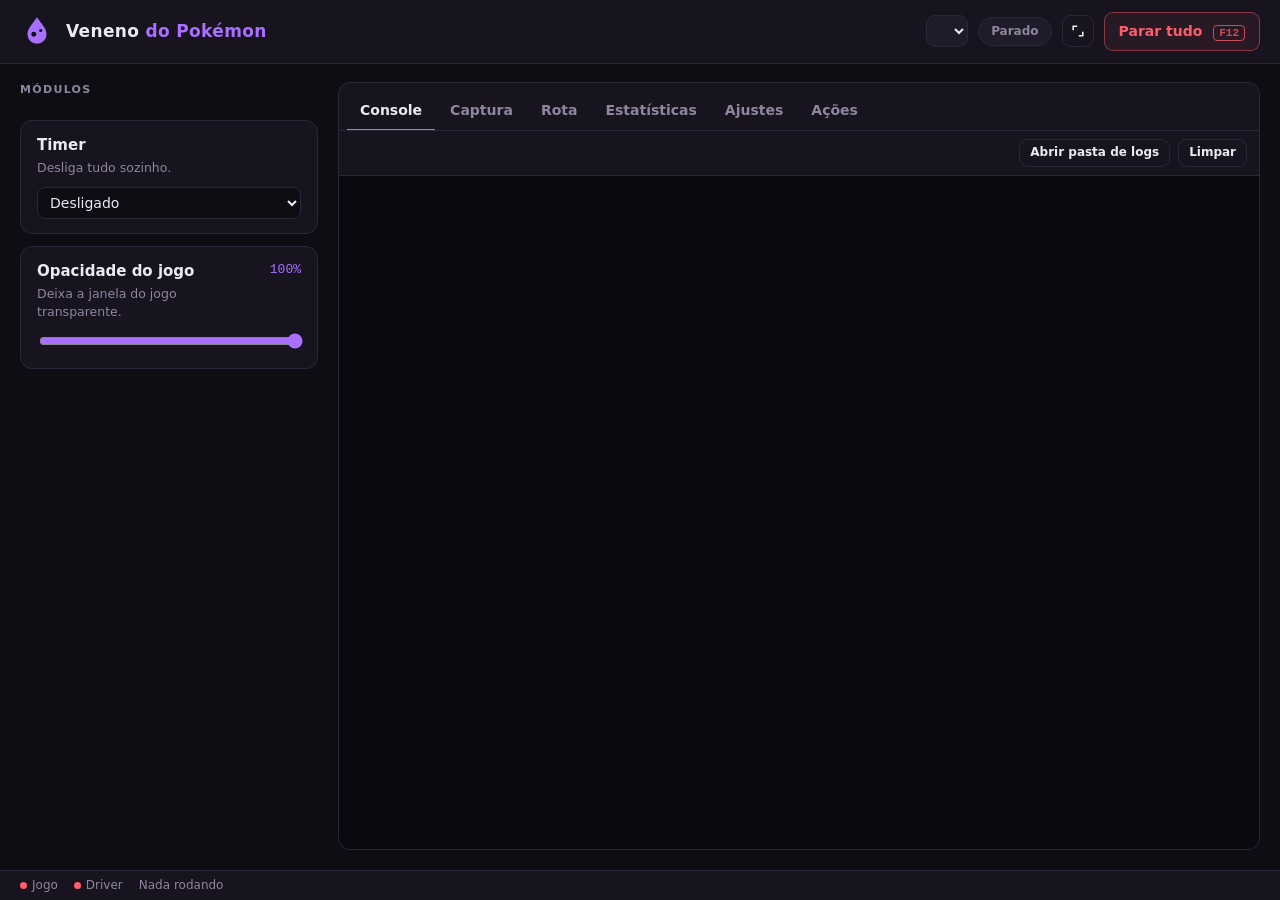
==== game-bot-dashboard/src/ui/index.html @ 44a2bb48 "v3: estrutura da v2 com Macros, Troca e melhorias Traz da v2 a aba Ações (gravar e reproduzir macros" ====
<!DOCTYPE html>
<html lang="pt-br">
<head>
  <meta charset="UTF-8">
  <meta name="viewport" content="width=device-width, initial-scale=1.0">
  <title>Veneno do Pokémon</title>
  <link rel="stylesheet" href="style.css">
</head>
<body>
  <div id="mascot-bg" class="mascot-bg" hidden><img id="mascot-bg-img" alt=""></div>

  <header class="topbar">
    <div class="brand">
      <svg class="logo" viewBox="0 0 32 32" aria-hidden="true">
        <path d="M16 3c4 6 9 10.5 9 16a9 9 0 0 1-18 0c0-5.5 5-10 9-16z" fill="var(--accent)"/>
        <circle cx="13" cy="19" r="2.3" fill="var(--bg)"/><circle cx="19.5" cy="15.5" r="1.5" fill="var(--bg)"/>
      </svg>
      <div class="brand-text">
        <h1>Veneno <span>do Pokémon</span></h1>
      </div>
    </div>

    <div class="top-actions">
      <label class="profile-pick full-only" title="Perfil de configuração">
        <span class="sr">Perfil</span>
        <select id="profile-select"></select>
      </label>
      <div id="status-pill" class="pill">Parado</div>
      <button id="compact-btn" class="btn ghost icon" title="Modo compacto (fica por cima do jogo)" aria-label="Modo compacto">
        <svg viewBox="0 0 20 20" aria-hidden="true"><path d="M3 3h6v2H5v4H3zM17 17h-6v-2h4v-4h2z"/></svg>
      </button>
      <button id="stop-all" class="btn danger" title="Também funciona apertando o atalho com o jogo em foco">
        Parar tudo <kbd id="hotkey-label">F12</kbd>
      </button>
    </div>
  </header>

  <div id="update-banner" class="update-banner" hidden>
    <span>Versão <b id="update-version"></b> disponível.</span>
    <button id="update-open" class="btn small">Abrir no GitHub</button>
    <button id="update-close" class="btn ghost small" aria-label="Fechar aviso">✕</button>
  </div>

  <div id="pick-banner" class="pick-banner" hidden>
    <div>
      <strong id="pick-title">Calibrando</strong>
      <p id="pick-help"></p>
    </div>
    <div class="pick-live mono">
      <span id="pick-xy">x – y –</span>
      <span id="pick-swatch" class="swatch"></span>
      <span id="pick-rgb">RGB –</span>
    </div>
    <button id="pick-cancel" class="btn ghost small">Cancelar (Esc)</button>
  </div>

  <main class="layout">
    <aside class="side">
      <h2 class="section-title">Módulos</h2>
      <div id="modules"></div>

      <section class="card timer-card">
        <div class="card-head">
          <div>
            <h3>Timer</h3>
            <p class="desc" id="timer-desc">Desliga tudo sozinho.</p>
          </div>
          <output id="timer-left" class="mono"></output>
        </div>
        <div class="timer-row">
          <select id="timer-select" aria-label="Desligar depois de">
            <option value="">Desligado</option>
            <option value="30">Em 30 min</option>
            <option value="60">Em 1 h</option>
            <option value="120">Em 2 h</option>
            <option value="180">Em 3 h</option>
            <option value="at">Num horário…</option>
          </select>
          <input id="timer-at" type="time" aria-label="Horário para desligar" hidden>
        </div>
      </section>

      <section class="card full-only">
        <div class="card-head">
          <div>
            <h3>Opacidade do jogo</h3>
            <p class="desc">Deixa a janela do jogo transparente.</p>
          </div>
          <output id="opacity-value" class="mono">100%</output>
        </div>
        <input id="opacity" type="range" min="5" max="100" value="100" aria-label="Opacidade do jogo">
      </section>

      <div id="mascot" class="mascot full-only" hidden>
        <p id="mascot-bubble" class="bubble" hidden></p>
        <img id="mascot-img" alt="">
      </div>
    </aside>

    <section class="panel full-only">
      <nav class="tabs" role="tablist">
        <button class="tab active" data-tab="console">Console</button>
        <button class="tab" data-tab="capture">Captura</button>
        <button class="tab" data-tab="cavebot">Rota</button>
        <button class="tab" data-tab="stats">Estatísticas</button>
        <button class="tab" data-tab="settings">Ajustes</button>
        <button class="tab" data-tab="actions">Ações</button>
      </nav>

      <!-- Console -->
      <div class="tab-body active" id="tab-console">
        <div class="console-head">
          <div class="chips" id="log-filter" role="group" aria-label="Filtrar log"></div>
          <div class="row-gap">
            <button id="open-logs" class="btn ghost small" title="Os logs ficam salvos por dia na pasta logs">Abrir pasta de logs</button>
            <button id="clear-logs" class="btn ghost small">Limpar</button>
          </div>
        </div>
        <div id="log" class="log mono" data-filter="all"></div>
      </div>

      <!-- Captura -->
      <div class="tab-body" id="tab-capture">
        <div class="toolbar">
          <p class="hint">Clique para capturar. O sino 🔔 só avisa com som quando o pokémon aparece.</p>
          <div class="row-gap">
            <button class="btn" id="add-poke">+ Adicionar pokémon</button>
            <button class="btn" data-test="capture">Testar detecção</button>
          </div>
        </div>
        <div id="capture-grid" class="thumb-grid"></div>
        <div class="fields">
          <label>Tecla da pokébola <input data-path="capture.key" type="text" maxlength="3"></label>
          <label>Precisão (0–1) <input data-path="capture.confidence" type="number" step="0.05" min="0.3" max="1"></label>
          <label>Intervalo (s) <input data-path="capture.interval" type="number" step="0.1" min="0.1"></label>
        </div>
        <h3 class="sub-title">Confirmar captura</h3>
        <p class="hint">Recorte a mensagem que o jogo mostra quando a captura dá certo. Depois de cada pokébola, o bot procura essa mensagem e conta a captura nas estatísticas.</p>
        <div class="success-box" data-msg="success">
          <div class="success-preview"><span class="muted">Não configurada: só as pokébolas são contadas.</span></div>
          <div class="row-gap">
            <button class="btn" data-msg-set>Recortar mensagem da tela</button>
            <button class="btn ghost" data-msg-remove hidden>Remover</button>
          </div>
        </div>
        <div class="fields">
          <label>Procurar a mensagem por (s) <small>depois de cada pokébola</small> <input data-path="capture.confirm_wait" type="number" step="0.5" min="1"></label>
        </div>
        <h3 class="sub-title">Parar sem pokébola</h3>
        <p class="hint">Recorte a mensagem que o jogo mostra quando você tenta jogar sem ter pokébola. Se ela aparecer depois de uma pokébola, a Captura ou o Cavebot desliga e o painel avisa.</p>
        <div class="success-box" data-msg="noball">
          <div class="success-preview"><span class="muted">Não configurada: o bot continua jogando mesmo sem pokébola.</span></div>
          <div class="row-gap">
            <button class="btn" data-msg-set>Recortar mensagem da tela</button>
            <button class="btn ghost" data-msg-remove hidden>Remover</button>
          </div>
        </div>
        <button class="btn primary save">Salvar</button>
      </div>

      <!-- Rota -->
      <div class="tab-body" id="tab-cavebot">
        <div class="toolbar">
          <p class="hint">Arraste para mudar a ordem. Cada ponto tem o próprio tempo de caminhada.</p>
          <div class="row-gap">
            <button class="btn" id="add-waypoint">+ Adicionar ponto</button>
            <button class="btn" data-test="map">Testar minimapa</button>
          </div>
        </div>
        <ol id="route" class="route"></ol>
        <div class="fields">
          <label>Tempo padrão (s) <small>para pontos novos</small> <input data-path="cavebot.walk_time" type="number" step="0.5" min="1"></label>
          <label>Precisão do mapa (0–1) <input data-path="cavebot.confidence" type="number" step="0.05" min="0.3" max="1"></label>
        </div>
        <button class="btn primary save">Salvar</button>
      </div>

      <!-- Ações -->
      <div class="tab-body" id="tab-actions">
        <h3 class="sub-title">Macros</h3>
        <p class="hint">Grave teclas e cliques no jogo. A gravação para no limite definido ou pelo botão.</p>
        <div class="fields">
          <label>Nome da macro <input id="macro-name" type="text" maxlength="40" value="macro"></label>
          <label>Limite da gravação (s) <input id="macro-duration" data-path="macro.max_seconds" type="number" min="1" max="600" step="1"></label>
        </div>
        <div class="row-gap wrap">
          <button id="macro-record" class="btn primary">Gravar</button>
          <button id="macro-stop-record" class="btn danger" disabled>Parar gravação</button>
          <select id="macro-select" aria-label="Macro salva"></select>
          <button id="macro-play" class="btn">Reproduzir</button>
          <button id="macro-stop-play" class="btn ghost" disabled>Parar reprodução</button>
          <button id="macro-delete" class="btn danger" disabled>Excluir macro</button>
        </div>
        <p id="macro-status" class="hint" aria-live="polite">Nenhuma gravação em andamento.</p>

        <h3 class="sub-title">Troca de Pokémon</h3>
        <p class="hint">Ligue o módulo Troca na lateral para alternar automaticamente entre as posições marcadas.</p>
        <div class="fields">
          <label>Intervalo entre trocas (s) <input data-path="switch.interval" type="number" min="1" max="3600" step="1"></label>
        </div>
        <p class="hint">Adicione pelo menos duas posições, marque cada local no jogo com F8 e use Trocar para uma troca manual.</p>
        <div class="row-gap wrap">
          <input id="switch-name" class="input" type="text" maxlength="40" placeholder="Nome ou atalho do Pokémon" aria-label="Nome do Pokémon">
          <button id="switch-add" class="btn">Adicionar posição</button>
        </div>
        <div id="switch-list" class="switch-list"></div>
        <button class="btn primary save">Salvar</button>
      </div>

      <!-- Estatísticas -->
      <div class="tab-body" id="tab-stats">
        <div class="kpis">
          <div class="kpi"><span>Tempo ligado (sessão)</span><b id="k-time">0min</b></div>
          <div class="kpi"><span>Batalhas (sessão)</span><b id="k-kills">0</b></div>
          <div class="kpi"><span>Pokébolas (sessão)</span><b id="k-balls">0</b></div>
          <div class="kpi"><span>Capturas (sessão)</span><b id="k-caught">0</b></div>
          <div class="kpi"><span>Curas (sessão)</span><b id="k-heals">0</b></div>
          <div class="kpi"><span>Pokébolas no total</span><b id="k-total">0</b></div>
        </div>
        <div class="stat-grid">
          <section>
            <h3 class="sub-title">Pokébolas por dia <small class="muted">últimos 14 dias</small></h3>
            <div id="chart-balls" class="chart" role="img"></div>
          </section>
          <section>
            <h3 class="sub-title">Tempo ligado por dia</h3>
            <div id="chart-time" class="chart" role="img"></div>
          </section>
        </div>
        <div class="stat-grid">
          <section>
            <h3 class="sub-title">Tempo ligado por módulo (sessão)</h3>
            <div id="s-modules" class="bars"></div>
          </section>
          <section>
            <h3 class="sub-title">Por pokémon <small class="muted">pokébolas / capturas</small></h3>
            <table class="table">
              <thead><tr><th>Pokémon</th><th class="num">Sessão</th><th class="num">Total</th><th class="num">Acerto</th></tr></thead>
              <tbody id="s-pokes"></tbody>
            </table>
          </section>
        </div>
        <p class="hint">As capturas só são contadas com a mensagem de sucesso configurada na aba Captura; sem ela, o bot conta só as pokébolas. O histórico fica em <code>estatisticas.db</code>.</p>
        <button id="reset-stats" class="btn ghost small">Zerar histórico</button>
      </div>

      <!-- Ajustes -->
      <div class="tab-body" id="tab-settings">
        <details class="group" data-group="profiles">
          <summary><span class="g-title">Perfis</span><span class="g-sum" data-sum="profiles"></span></summary>
          <div class="g-body">
          <p class="hint">Um perfil guarda todas as configurações (pokémons, rota, coordenadas). Use um por hunt.</p>
          <div class="row-gap wrap">
            <input id="profile-name" class="input" type="text" placeholder="Nome do perfil (ex.: Croa na praia)" aria-label="Nome do perfil">
            <button id="profile-save" class="btn">Salvar como perfil</button>
            <button id="profile-delete" class="btn ghost">Excluir perfil atual</button>
          </div>
          </div>
        </details>
        <details class="group" data-group="coords">
          <summary><span class="g-title">Coordenadas</span><span class="g-sum" data-sum="coords"></span></summary>
          <div class="g-body">
          <p class="hint">Use os botões para marcar no jogo: posicione o mouse e aperte <kbd class="k" data-pickkey>F8</kbd>. Para uma área, marque o canto de cima à esquerda e depois o de baixo à direita.</p>
          <div class="callout" id="ref-box">
            <span id="ref-text">Coordenadas acompanham a janela do jogo.</span>
            <button id="ref-set" class="btn small" title="Use se as coordenadas estão certas para a posição atual da janela">Usar posição atual como referência</button>
          </div>
          <div class="fields">
            <label>Área do minimapa <small>x, y, largura, altura</small>
              <span class="with-btn"><input data-path="cavebot.map_region" data-type="numlist" data-len="4" type="text"><button class="btn small" data-pick="region" data-target="cavebot.map_region">Marcar</button></span>
            </label>
            <label>Área de captura <small>x, y, largura, altura</small>
              <span class="with-btn"><input data-path="capture.region" data-type="numlist" data-len="4" type="text"><button class="btn small" data-pick="region" data-target="capture.region">Marcar</button></span>
            </label>
            <label>Pixel da vida do inimigo <small>x, y</small>
              <span class="with-btn"><input data-path="cavebot.hp_pixel" data-type="numlist" data-len="2" type="text"><button class="btn small" data-pick="point" data-target="cavebot.hp_pixel">Pegar</button></span>
            </label>
            <label>Cor da vida do inimigo <small>R, G, B</small>
              <span class="with-btn"><input data-path="cavebot.hp_color" data-type="numlist" data-len="3" type="text"><span class="swatch" data-swatch="cavebot.hp_color"></span></span>
            </label>
          </div>
          </div>
        </details>
        <details class="group" data-group="heal">
          <summary><span class="g-title">Cura</span><span class="g-sum" data-sum="heal"></span></summary>
          <div class="g-body">
          <p class="hint">Pegue um pixel da barra de vida do <b>seu</b> pokémon, no ponto onde quer curar (ex.: no meio da barra), com a vida cheia. Quando a cor ali mudar, o bot aperta a tecla.</p>
          <div class="fields">
            <label>Pixel da sua vida <small>x, y</small>
              <span class="with-btn"><input data-path="heal.pixel" data-type="numlist" data-len="2" data-optional type="text" placeholder="não configurado"><button class="btn small" data-pick="point" data-target="heal.pixel">Pegar</button></span>
            </label>
            <label>Cor com vida cheia <small>R, G, B</small>
              <span class="with-btn"><input data-path="heal.color" data-type="numlist" data-len="3" data-optional type="text"><span class="swatch" data-swatch="heal.color"></span></span>
            </label>
            <label>Tecla de cura <small>ex.: f1, 2</small> <input data-path="heal.key" type="text" maxlength="4"></label>
            <label>Espera entre curas (s) <input data-path="heal.cooldown" type="number" step="0.5" min="0.5"></label>
          </div>
          <h3 class="sub-title">Pokémon desmaiado</h3>
          <p class="hint">Pegue um pixel bem no <b>começo</b> (lado esquerdo) da barra de vida do seu pokémon, com a vida cheia. Se esse ponto perder a cor por alguns segundos, a barra zerou: o bot para tudo e avisa.</p>
          <div class="fields">
            <label>Pixel do começo da barra <small>x, y</small>
              <span class="with-btn"><input data-path="heal.faint_pixel" data-type="numlist" data-len="2" data-optional type="text" placeholder="não configurado"><button class="btn small" data-pick="point" data-target="heal.faint_pixel">Pegar</button></span>
            </label>
            <label>Cor com vida <small>R, G, B</small>
              <span class="with-btn"><input data-path="heal.faint_color" data-type="numlist" data-len="3" data-optional type="text"><span class="swatch" data-swatch="heal.faint_color"></span></span>
            </label>
          </div>
          </div>
        </details>
        <details class="group" data-group="safety">
          <summary><span class="g-title">Segurança</span><span class="g-sum" data-sum="safety"></span></summary>
          <div class="g-body">
          <div class="fields">
            <label class="check wide"><input data-path="safety.pause_unfocused" type="checkbox"> Pausar quando o jogo não estiver em primeiro plano <small>evita clicar em outras janelas</small></label>
            <label>Tempo máximo de luta (s) <small>0 = sem limite</small> <input data-path="safety.fight_timeout" type="number" step="5" min="0"></label>
            <label>Voltas sem achar ponto até parar <small>0 = nunca parar</small> <input data-path="safety.max_misses" type="number" step="1" min="0"></label>
            <label>Tolerância de cor <small>quanto R, G e B podem variar na vida do inimigo e na sua</small> <input data-path="safety.color_tolerance" type="number" step="5" min="0" max="255"></label>
            <label class="check wide"><input data-path="alerts.sound" type="checkbox"> Tocar som e piscar o painel em alertas <small>erro, travamento, jogo fechado, timer, pokémon com 🔔</small></label>
          </div>
          </div>
        </details>
        <details class="group" data-group="hotkeys">
          <summary><span class="g-title">Atalhos</span><span class="g-sum" data-sum="hotkeys"></span></summary>
          <div class="g-body">
          <p class="hint">Ligam e desligam cada módulo direto do jogo. <kbd class="k" data-pickkey>F8</kbd> é reservado para marcar coordenadas.</p>
          <div class="fields" id="hotkey-fields">
            <label>Parar tudo <select data-path="stop_hotkey" class="hk"></select></label>
          </div>
          </div>
        </details>
        <details class="group" data-group="battle">
          <summary><span class="g-title">Batalha</span><span class="g-sum" data-sum="battle"></span></summary>
          <div class="g-body">
          <div class="fields">
            <label>Teclas de ataque <small>separadas por vírgula</small> <input data-path="battle.attack_keys" data-type="list" type="text"></label>
            <label>Intervalo (s) <input data-path="battle.interval" type="number" step="0.1" min="0.1"></label>
            <label>Precisão (0–1) <input data-path="battle.confidence" type="number" step="0.05" min="0.3" max="1"></label>
            <label>&nbsp;<button class="btn" data-test="battle">Testar batalha e pixel de vida</button></label>
          </div>
          </div>
        </details>
        <details class="group" data-group="general">
          <summary><span class="g-title">Geral</span><span class="g-sum" data-sum="general"></span></summary>
          <div class="g-body">
          <div class="fields">
            <label class="wide">Título da janela do jogo <input data-path="window_title" type="text"></label>
            <label>Cor do painel
              <select data-path="theme" id="theme-select">
                <option value="roxo">Roxo</option>
                <option value="verde">Verde veneno</option>
                <option value="azul">Azul</option>
              </select>
            </label>
            <label>Mascote
              <select data-path="mascot" id="mascot-select"></select>
            </label>
            <label>Tamanho da mascote
              <select data-path="mascot_mode" id="mascot-mode">
                <option value="canto">Pequena, no canto</option>
                <option value="fundo">Grande, no fundo do painel</option>
                <option value="tela">Esticada, no painel inteiro</option>
              </select>
            </label>
            <label id="mascot-opacity-field">Transparência no fundo <small id="mascot-opacity-value"></small>
              <input data-path="mascot_opacity" data-type="number" id="mascot-opacity" type="range" min="10" max="100" step="5">
            </label>
            <label class="wide">Suas imagens <small>PNG, JPG, GIF ou WEBP; ficam em imags/mascotes</small>
              <span class="row-gap">
                <button class="btn" id="mascot-add" type="button">Adicionar imagem…</button>
                <button class="btn ghost" id="mascot-folder" type="button" title="Abre imags/mascotes">Abrir pasta</button>
              </span>
            </label>
          </div>
        
          </div>
        </details>
        <button class="btn primary save">Salvar</button>
        <p class="version muted" id="version"></p>
      </div>
    </section>
  </main>

  <footer class="statusbar">
    <span id="h-game" class="hdot">Jogo</span>
    <span id="h-driver" class="hdot">Driver</span>
    <span id="sb-running" class="sb-item">Nada rodando</span>
    <span id="sb-timer" class="sb-item" hidden></span>
    <span id="sb-last" class="sb-last full-only" title="Última mensagem do console"></span>
  </footer>

  <!-- Modal genérico -->
  <div id="modal" class="modal" hidden>
    <div class="modal-box" role="dialog" aria-modal="true" aria-labelledby="modal-title">
      <header class="modal-head">
        <h3 id="modal-title"></h3>
        <button class="btn ghost icon" id="modal-close" aria-label="Fechar">✕</button>
      </header>
      <div id="modal-body"></div>
    </div>
  </div>

  <div id="chart-tip" class="chart-tip" hidden></div>

  <template id="module-tpl">
    <section class="card module">
      <div class="m-row">
        <span class="dot"></span>
        <h3 class="m-name"></h3>
        <kbd class="m-key" hidden></kbd>
        <output class="m-time mono"></output>
        <label class="switch"><input type="checkbox"><span></span></label>
      </div>
      <div class="m-status"><span class="m-text">Parado</span></div>
    </section>
  </template>

  <script src="app.js"></script>
</body>
</html>
---- game-bot-dashboard/src/ui/style.css ----
:root {
  --bg: #0f0d14;
  --surface: #17141f;
  --surface-2: #1f1b29;
  --line: #2c2639;
  --text: #ece8f4;
  --muted: #8e869e;
  --accent: #a970ff;
  --accent-rgb: 169, 112, 255;
  --accent-light: #c9a4ff;
  --accent-ink: #140b22;
  --on: #8fe05a;
  --on-soft: rgba(143, 224, 90, 0.12);
  --warn: #f2c14e;
  --danger: #ff5d6c;
  --radius: 12px;
  --mono: "Cascadia Mono", Consolas, "Courier New", monospace;
}

/* temas (Ajustes > Geral > Cor do painel); --accent-soft fica no body para seguir o tema */
body { --accent-soft: rgba(var(--accent-rgb), 0.14); }
body[data-theme=verde] { --accent: #3ddc97; --accent-rgb: 61, 220, 151; --accent-light: #8ff0c4; --accent-ink: #04170f; }
body[data-theme=azul] { --accent: #4fa8ff; --accent-rgb: 79, 168, 255; --accent-light: #9ccdff; --accent-ink: #06121f; }

* { box-sizing: border-box; }
html, body { height: 100%; margin: 0; }
body {
  background: var(--bg);
  color: var(--text);
  font: 14px/1.45 "Segoe UI", system-ui, sans-serif;
  display: flex;
  flex-direction: column;
  overflow: hidden;
  user-select: none;
}
[hidden] { display: none !important; }
input, select, button { font: inherit; color: inherit; }
.mono { font-family: var(--mono); }
.muted { color: var(--muted); }
.sr { position: absolute; width: 1px; height: 1px; overflow: hidden; clip: rect(0 0 0 0); }
code { font-family: var(--mono); background: var(--surface-2); padding: 1px 5px; border-radius: 4px; font-size: 12px; }
.row-gap { display: flex; gap: 8px; align-items: center; }
.row-gap.wrap { flex-wrap: wrap; margin-bottom: 22px; }

/* ---------- top bar ---------- */
.topbar {
  display: flex; align-items: center; justify-content: space-between; gap: 12px;
  padding: 12px 20px;
  border-bottom: 1px solid var(--line);
  background: var(--surface);
}
.brand { display: flex; align-items: center; gap: 12px; min-width: 0; }
.logo { width: 34px; height: 34px; flex: none; }
.brand h1 { margin: 0; font-size: 17px; letter-spacing: .02em; font-weight: 700; white-space: nowrap; }
.brand h1 span { color: var(--accent); font-weight: 600; }
.hdot { font-size: 12px; color: var(--muted); display: inline-flex; align-items: center; gap: 5px; cursor: help; }
.hdot::before { content: ""; width: 7px; height: 7px; border-radius: 50%; background: var(--danger); }
.hdot.ok::before { background: var(--on); }
.hdot.warn::before { background: var(--warn); }
.top-actions { display: flex; align-items: center; gap: 10px; }

.profile-pick select {
  background: var(--surface-2); border: 1px solid var(--line); border-radius: 9px;
  padding: 6px 10px; max-width: 180px;
}
.pill {
  padding: 5px 12px; border-radius: 999px; font-size: 12px; font-weight: 600; white-space: nowrap;
  background: var(--surface-2); color: var(--muted); border: 1px solid var(--line);
}
.pill.on { background: var(--on-soft); color: var(--on); border-color: rgba(143, 224, 90, .35); }

.btn {
  border: 1px solid var(--line); background: var(--surface-2);
  padding: 8px 14px; border-radius: 9px; cursor: pointer; font-weight: 600; white-space: nowrap;
  transition: background .15s, border-color .15s, transform .05s;
}
.btn:hover { border-color: #4a4160; }
.btn:active { transform: translateY(1px); }
.btn:disabled { opacity: .5; cursor: wait; }
.btn.small { padding: 4px 10px; font-size: 12px; }
.btn.icon { padding: 7px; display: inline-grid; place-items: center; line-height: 1; }
.btn.icon svg { width: 16px; height: 16px; fill: currentColor; }
.btn.ghost { background: transparent; }
.btn.ghost:hover { background: var(--surface-2); }
.btn.primary { background: var(--accent); border-color: var(--accent); color: var(--accent-ink); }
.btn.primary:hover { filter: brightness(1.08); }
.btn.danger { border-color: rgba(255, 93, 108, .45); color: var(--danger); background: rgba(255, 93, 108, .08); }
.btn.danger:hover { background: rgba(255, 93, 108, .16); }
kbd {
  font-family: var(--mono); font-size: 11px; margin-left: 6px;
  padding: 1px 5px; border-radius: 4px; border: 1px solid currentColor; opacity: .75;
}
kbd.k { margin: 0; opacity: 1; color: var(--accent); }

/* ---------- calibração ---------- */
.pick-banner {
  display: flex; align-items: center; gap: 18px; padding: 10px 20px;
  background: linear-gradient(90deg, rgba(var(--accent-rgb), .22), rgba(var(--accent-rgb), .08));
  border-bottom: 1px solid rgba(var(--accent-rgb), .45);
}
.pick-banner > div:first-child { flex: 1; }
.pick-banner p { margin: 2px 0 0; font-size: 12.5px; color: #d8cdf0; }
.pick-live { display: flex; align-items: center; gap: 10px; font-size: 13px; }
.swatch { width: 18px; height: 18px; border-radius: 5px; border: 1px solid rgba(255, 255, 255, .25); background: #000; flex: none; display: inline-block; }

/* ---------- layout ---------- */
.layout {
  flex: 1; min-height: 0;
  display: grid; grid-template-columns: 300px 1fr; gap: 18px;
  padding: 18px 20px 20px;
}
.side { overflow-y: auto; display: flex; flex-direction: column; gap: 12px; padding-right: 2px; }
.section-title { margin: 0 0 -2px; font-size: 11px; text-transform: uppercase; letter-spacing: .12em; color: var(--muted); font-weight: 600; }
.sub-title { margin: 22px 0 8px; font-size: 13px; font-weight: 700; }
.tab-body > .sub-title:first-child { margin-top: 0; }
#modules { display: flex; flex-direction: column; gap: 8px; }

/* mascote no pé da coluna; balança quando algum módulo está ligado e comenta num balão ao lado */
.mascot { margin-top: auto; position: relative; flex: none; height: 160px; pointer-events: none; }
.mascot img {
  height: 100%; max-width: 140px; object-fit: contain; object-position: left bottom;
  filter: drop-shadow(0 0 1px #fff) drop-shadow(0 0 1px #fff) drop-shadow(0 6px 10px rgba(0, 0, 0, .35));
  transform-origin: 50% 100%;
}
body.busy .mascot img { animation: mascot-bob 1.6s ease-in-out infinite; }
@keyframes mascot-bob { 0%, 100% { transform: translateY(0) rotate(0); } 50% { transform: translateY(-5px) rotate(-2deg); } }
.bubble {
  --b: rgba(var(--accent-rgb), .55);
  position: absolute; left: 132px; right: 0; top: 14px; margin: 0; padding: 8px 11px;
  background: var(--surface); border: 1px solid var(--b); border-radius: 12px;
  font-size: 12px; line-height: 1.35; color: var(--text);
  display: -webkit-box; -webkit-line-clamp: 5; -webkit-box-orient: vertical; overflow: hidden;
}
.bubble::before {
  content: ""; position: absolute; left: -7px; top: 16px; width: 12px; height: 12px;
  background: var(--surface); border-left: 1px solid var(--b); border-bottom: 1px solid var(--b);
  transform: rotate(45deg);
}
.bubble[hidden] { display: none; }
.bubble.error { --b: var(--danger); }
.bubble.warn { --b: var(--warn); }
.bubble.success { --b: var(--on); }
/* modo fundo: a imagem fica grande atrás do painel, com as bordas esmaecidas para sumir o fundo dela */
.mascot-bg { position: fixed; inset: 0; z-index: 0; pointer-events: none; display: flex; justify-content: flex-end; align-items: flex-end; }
.mascot-bg[hidden] { display: none; }
.mascot-bg img {
  height: 100%; max-width: 75%; object-fit: contain; object-position: right bottom;
  -webkit-mask-image: radial-gradient(ellipse 75% 85% at 60% 55%, #000 55%, transparent 100%);
  mask-image: radial-gradient(ellipse 75% 85% at 60% 55%, #000 55%, transparent 100%);
}
/* esticada: cobre a janela toda, cortando o que sobrar, sem esmaecer as bordas */
.mascot-bg.cover img {
  width: 100%; max-width: none; object-fit: cover; object-position: center 20%;
  -webkit-mask-image: none; mask-image: none;
}
body.mascot-big > :is(header, main, footer, .update-banner, .pick-banner) { position: relative; z-index: 1; }
body.mascot-big .panel, body.mascot-big .card { background-color: rgba(23, 20, 31, .72); }
body.mascot-big .log { background-color: rgba(11, 9, 16, .6); }
.fields label[hidden] { display: none; }
body.mascot-big .topbar, body.mascot-big .statusbar { background-color: rgba(15, 13, 20, .78); }
input[type=range]#mascot-opacity { margin-top: 10px; }
@media (prefers-reduced-motion: reduce) { body.busy .mascot img { animation: none; } }

.card {
  background: var(--surface); border: 1px solid var(--line);
  border-radius: var(--radius); padding: 14px 16px;
  transition: border-color .2s, box-shadow .2s;
}
.card-head { display: flex; justify-content: space-between; align-items: flex-start; gap: 12px; }
.card h3 { margin: 0 0 2px; font-size: 15px; }
.desc { margin: 0; color: var(--muted); font-size: 12.5px; }

/* módulos: uma linha (ponto, nome, atalho, tempo ligado, botão) e o status embaixo */
.module { padding: 10px 14px 9px; position: relative; overflow: hidden; }
.module::before { content: ""; position: absolute; left: 0; top: 0; bottom: 0; width: 3px; background: transparent; transition: background .2s; }
.m-row { display: flex; align-items: center; gap: 9px; }
.m-row .m-name { margin: 0; font-size: 14.5px; flex: 1; min-width: 0; white-space: nowrap; overflow: hidden; text-overflow: ellipsis; }
.m-time { font-size: 12px; color: var(--on); font-variant-numeric: tabular-nums; }
.m-status { margin: 3px 0 0 16px; font-size: 12px; color: var(--muted); white-space: nowrap; overflow: hidden; }
.m-text { display: block; overflow: hidden; text-overflow: ellipsis; }
.dot { width: 7px; height: 7px; border-radius: 50%; background: #4a4458; flex: none; }
.module.running {
  border-color: rgba(143, 224, 90, .45);
  background: linear-gradient(90deg, rgba(143, 224, 90, .09), var(--surface) 60%);
  box-shadow: 0 0 0 1px rgba(143, 224, 90, .12), 0 6px 24px -12px rgba(143, 224, 90, .5);
}
.module.running::before { background: var(--on); }
.running .dot { background: var(--on); box-shadow: 0 0 0 3px var(--on-soft); animation: pulse 1.6s infinite; }
.running .m-status { color: var(--text); }
@keyframes pulse { 50% { box-shadow: 0 0 0 6px transparent; } }

/* switch */
.switch { position: relative; width: 44px; height: 24px; flex: none; cursor: pointer; }
.switch input { opacity: 0; width: 0; height: 0; position: absolute; }
.switch span { position: absolute; inset: 0; background: #3a3348; border-radius: 99px; transition: background .2s; }
.switch span::before {
  content: ""; position: absolute; width: 18px; height: 18px; left: 3px; top: 3px;
  background: #fff; border-radius: 50%; transition: transform .2s;
}
.switch input:checked + span { background: var(--on); }
.switch input:checked + span::before { transform: translateX(20px); }
.switch input:focus-visible + span { outline: 2px solid var(--accent); outline-offset: 2px; }

input[type=range] { width: 100%; margin-top: 12px; accent-color: var(--accent); }
#opacity-value { color: var(--accent); font-size: 13px; }

/* ---------- painel e abas ---------- */
.panel {
  min-height: 0; display: flex; flex-direction: column;
  background: var(--surface); border: 1px solid var(--line); border-radius: var(--radius);
  overflow: hidden;
}
.tabs { display: flex; gap: 2px; padding: 8px 8px 0; border-bottom: 1px solid var(--line); overflow-x: auto; overflow-y: hidden; flex: none; }
.tab {
  background: none; border: 0; padding: 9px 13px; cursor: pointer; white-space: nowrap;
  color: var(--muted); font-weight: 600; border-bottom: 2px solid transparent; margin-bottom: -1px;
}
.tab:hover { color: var(--text); }
.tab.active { color: var(--text); border-bottom-color: var(--accent); }
.tab-body { display: none; flex: 1; min-height: 0; overflow-y: auto; padding: 16px; }
.tab-body.active { display: block; }
#tab-console.active { display: flex; flex-direction: column; padding: 0; }

.toolbar { display: flex; justify-content: space-between; align-items: center; gap: 12px; margin-bottom: 14px; flex-wrap: wrap; }
.toolbar .hint { margin: 0; }
.hint { margin: 0 0 14px; color: var(--muted); font-size: 12.5px; max-width: 72ch; }

/* console */
.console-head { display: flex; justify-content: space-between; align-items: center; gap: 10px; padding: 8px 12px; border-bottom: 1px solid var(--line); flex-wrap: wrap; }
.chips { display: flex; gap: 4px; flex-wrap: wrap; }
.chip {
  border: 1px solid var(--line); background: transparent; color: var(--muted);
  border-radius: 99px; padding: 3px 10px; font-size: 12px; cursor: pointer; font-weight: 600;
}
.chip:hover { color: var(--text); }
.chip.on { background: var(--accent-soft); border-color: rgba(var(--accent-rgb), .5); color: var(--text); }
.log { flex: 1; overflow-y: auto; padding: 10px 16px; font-size: 12.5px; background: #0b0910; user-select: text; }
.log div { padding: 1px 0; white-space: pre-wrap; word-break: break-word; }
.log[data-filter=battle] div:not([data-m=battle]),
.log[data-filter=capture] div:not([data-m=capture]),
.log[data-filter=cavebot] div:not([data-m=cavebot]),
.log[data-filter=system] div:not([data-m=system]) { display: none; }
.log .t { color: #5d566b; margin-right: 8px; }
.log .tag { color: var(--accent); margin-right: 6px; }
.log .success { color: var(--on); }
.log .error { color: var(--danger); }
.log .warn { color: var(--warn); }
.log .info { color: #c9c2d6; }

/* captura */
.thumb-grid { display: grid; grid-template-columns: repeat(auto-fill, minmax(96px, 1fr)); gap: 10px; margin-bottom: 18px; }
.thumb {
  border: 1px solid var(--line); background: var(--surface-2); border-radius: 10px;
  padding: 10px 6px 8px; cursor: pointer; text-align: center; position: relative;
  transition: border-color .15s, background .15s;
}
.thumb:hover { border-color: #4a4160; }
.thumb img { height: 48px; max-width: 100%; object-fit: contain; image-rendering: pixelated; display: block; margin: 0 auto 6px; }
.thumb .n { font-size: 12px; color: var(--muted); display: block; overflow: hidden; text-overflow: ellipsis; white-space: nowrap; }
.thumb.on { border-color: var(--accent); background: var(--accent-soft); }
.thumb.on .n { color: var(--text); }
.thumb.on::after {
  content: "✓"; position: absolute; top: 5px; right: 7px; font-size: 11px; font-weight: 700;
  color: var(--accent-ink); background: var(--accent); width: 16px; height: 16px; border-radius: 50%; line-height: 16px;
}
.thumb .rm {
  position: absolute; top: 4px; left: 5px; width: 18px; height: 18px; border-radius: 50%;
  border: 0; background: rgba(0, 0, 0, .55); color: #fff; font-size: 11px; line-height: 18px;
  cursor: pointer; opacity: 0; transition: opacity .15s; padding: 0;
}
.thumb:hover .rm, .thumb .rm:focus-visible { opacity: 1; }
.thumb .rm:hover { background: var(--danger); }

/* rota */
.route { list-style: none; margin: 0 0 18px; padding: 0; display: flex; flex-direction: column; gap: 6px; max-width: 560px; }
.rt {
  display: grid; grid-template-columns: 18px 24px 22px 1fr auto auto 22px; align-items: center; gap: 10px;
  padding: 7px 10px; border: 1px solid var(--line); background: var(--surface-2); border-radius: 9px;
}
.rt.off { opacity: .5; }
.rt.dragging { opacity: .4; }
.rt.drop-before { box-shadow: 0 -2px 0 var(--accent); }
.rt.drop-after { box-shadow: 0 2px 0 var(--accent); }
.rt .grip { cursor: grab; color: var(--muted); letter-spacing: -2px; font-size: 13px; }
.rt input[type=checkbox] { accent-color: var(--accent); margin: 0; }
.rt img { width: 18px; height: 18px; image-rendering: pixelated; }
.rt .nm { font-family: var(--mono); font-size: 12.5px; }
.rt .order { color: var(--muted); font-size: 11px; margin-left: 6px; }
.rt .tm { display: flex; align-items: center; gap: 4px; color: var(--muted); font-size: 12px; }
.rt .tm input { width: 58px; background: var(--bg); border: 1px solid var(--line); border-radius: 6px; padding: 3px 6px; color: var(--text); }
.rt .mv { display: flex; gap: 2px; }
.rt .mv button { background: none; border: 1px solid transparent; color: var(--muted); border-radius: 5px; width: 22px; height: 22px; cursor: pointer; padding: 0; }
.rt .mv button:hover { border-color: var(--line); color: var(--text); }

/* estatísticas */
.kpis { display: grid; grid-template-columns: repeat(auto-fit, minmax(100px, 1fr)); gap: 10px; margin-bottom: 20px; }
.kpi { background: var(--surface-2); border: 1px solid var(--line); border-radius: 10px; padding: 12px 14px; }
.kpi span { display: block; font-size: 11.5px; color: var(--muted); }
.kpi b { font-size: 22px; font-variant-numeric: tabular-nums; }
.stat-grid { display: grid; grid-template-columns: repeat(auto-fit, minmax(240px, 1fr)); gap: 24px; margin-bottom: 18px; }
.stat-grid .sub-title { margin-top: 0; }
.bars { display: flex; flex-direction: column; gap: 10px; }
.bar-row { display: grid; grid-template-columns: 70px 1fr 64px; gap: 10px; align-items: center; font-size: 12.5px; }
.bar-row .track { height: 8px; background: var(--surface-2); border-radius: 4px; overflow: hidden; }
.bar-row .fill { height: 100%; background: var(--accent); border-radius: 4px; }
.bar-row .v { text-align: right; color: var(--muted); font-variant-numeric: tabular-nums; }
.table { width: 100%; border-collapse: collapse; font-size: 13px; }
.table th { text-align: left; color: var(--muted); font-weight: 600; font-size: 11.5px; padding: 0 8px 6px; border-bottom: 1px solid var(--line); }
.table td { padding: 6px 8px; border-bottom: 1px solid var(--line); }
.table .num { text-align: right; font-variant-numeric: tabular-nums; }
.table .empty { color: var(--muted); text-align: center; padding: 14px; }

/* formulários */
.fields { display: grid; grid-template-columns: repeat(auto-fill, minmax(210px, 1fr)); gap: 14px; margin-bottom: 18px; }
.fields label { display: flex; flex-direction: column; gap: 6px; font-size: 12px; color: var(--muted); font-weight: 600; }
.fields label.wide { grid-column: 1 / -1; }
.fields small { font-weight: 400; opacity: .8; }
.fields input, .fields select, .input {
  background: var(--bg); border: 1px solid var(--line); border-radius: 8px;
  padding: 8px 10px; font-weight: 400; color: var(--text); user-select: text; min-width: 0;
}
.input { flex: 1; min-width: 200px; }
.fields .btn:not(.ghost):not(.primary) { color: var(--text); }
.fields input:focus, .fields select:focus, .input:focus { outline: none; border-color: var(--accent); }
.with-btn { display: flex; gap: 6px; align-items: center; }
.with-btn input { flex: 1; }

/* ---------- modal ---------- */
.modal { position: fixed; inset: 0; background: rgba(5, 3, 9, .72); display: grid; place-items: center; z-index: 20; padding: 16px; }
.modal-box {
  background: var(--surface); border: 1px solid var(--line); border-radius: 14px;
  width: min(880px, 100%); max-height: calc(100vh - 32px); display: flex; flex-direction: column; overflow: hidden;
  box-shadow: 0 30px 80px -20px rgba(0, 0, 0, .7);
}
.modal-head { display: flex; justify-content: space-between; align-items: center; padding: 12px 16px; border-bottom: 1px solid var(--line); }
.modal-head h3 { margin: 0; font-size: 15px; }
#modal-body { padding: 16px; overflow-y: auto; }
.shot {
  display: block; max-width: 100%; max-height: 52vh; width: auto; height: auto; margin: 0 auto 14px;
  border-radius: 8px; border: 1px solid var(--line); background: #000;
}
.results { display: flex; flex-direction: column; gap: 6px; }
.res { display: grid; grid-template-columns: 110px 1fr 46px 150px; gap: 10px; align-items: center; font-size: 12.5px; }
.res .track { height: 8px; background: var(--surface-2); border-radius: 4px; position: relative; }
.res .fill { height: 100%; border-radius: 4px; background: #5d566b; }
.res.ok .fill { background: var(--on); }
.res .th { position: absolute; top: -3px; bottom: -3px; width: 2px; background: var(--warn); }
.res .sc { font-family: var(--mono); text-align: right; }
.res .lb { font-weight: 600; color: var(--muted); }
.res.ok .lb { color: var(--on); }
.legend { font-size: 12px; color: var(--muted); margin: 10px 0 0; }
.legend i { display: inline-block; width: 2px; height: 10px; background: var(--warn); margin: 0 4px; vertical-align: -1px; }
.callout { padding: 10px 12px; border-radius: 9px; background: var(--surface-2); border: 1px solid var(--line); font-size: 13px; margin-bottom: 14px; display: flex; gap: 10px; align-items: center; }
.add-form { display: flex; flex-direction: column; gap: 14px; }
.add-form .row-gap { flex-wrap: wrap; }

::-webkit-scrollbar { width: 8px; height: 8px; }
::-webkit-scrollbar-thumb { background: #2f293c; border-radius: 8px; }
::-webkit-scrollbar-track { background: transparent; }

.toast {
  position: fixed; bottom: 20px; left: 50%; transform: translateX(-50%) translateY(20px);
  background: var(--surface-2); border: 1px solid var(--line); padding: 9px 16px; border-radius: 9px;
  opacity: 0; transition: .2s; pointer-events: none; font-weight: 600; z-index: 30; max-width: 90vw;
}
.toast.show { opacity: 1; transform: translateX(-50%); }
.toast.error { border-color: rgba(255, 93, 108, .5); color: var(--danger); }

/* ---------- extras: aviso de versão, timer, sino, gráficos ---------- */
.update-banner {
  display: flex; align-items: center; gap: 12px; padding: 8px 20px; font-size: 13px;
  background: var(--on-soft); border-bottom: 1px solid rgba(143, 224, 90, .35);
}
.update-banner span { flex: 1; }
.timer-row { display: flex; gap: 8px; margin-top: 10px; }
.timer-row select, .timer-row input {
  flex: 1; min-width: 0; background: var(--bg); border: 1px solid var(--line); border-radius: 8px; padding: 6px 8px;
}
#timer-left { color: var(--accent); font-size: 13px; white-space: nowrap; }
.m-key { margin: 0; flex: none; color: var(--muted); }

.thumb .bell {
  position: absolute; bottom: 4px; right: 5px; width: 20px; height: 20px; border-radius: 50%;
  border: 0; background: transparent; font-size: 12px; line-height: 20px; padding: 0; cursor: pointer;
  opacity: .25; filter: grayscale(1); transition: opacity .15s;
}
.thumb:hover .bell { opacity: .6; }
.thumb .bell.on { opacity: 1; filter: none; background: rgba(242, 193, 78, .2); }
.rt .rm-wp { background: none; border: 0; color: var(--muted); cursor: pointer; border-radius: 5px; width: 22px; height: 22px; padding: 0; }
.rt .rm-wp:hover { color: var(--danger); background: rgba(255, 93, 108, .1); }

.chart { position: relative; height: 150px; }
.chart svg { width: 100%; height: 100%; display: block; overflow: visible; }
.chart .grid line { stroke: var(--line); stroke-width: 1; }
.chart .grid text, .chart .axis text { fill: var(--muted); font-size: 10px; font-family: "Segoe UI", system-ui, sans-serif; }
.chart .bar { fill: var(--accent); }
.chart .bar.today { fill: var(--accent-light); }
.chart .hit { fill: transparent; cursor: default; }
.chart .hit:hover + .bar, .chart .hit.hover + .bar { fill: var(--accent-light); }
.chart-tip {
  position: fixed; z-index: 40; pointer-events: none; background: var(--surface-2); border: 1px solid var(--line);
  border-radius: 8px; padding: 6px 10px; font-size: 12px; box-shadow: 0 8px 24px -8px rgba(0, 0, 0, .6);
}
.chart-tip b { display: block; font-size: 13px; }
.sub-title small { font-weight: 400; margin-left: 6px; }

.fields label.check { flex-direction: row; align-items: center; gap: 10px; color: var(--text); font-weight: 600; flex-wrap: wrap; }
.fields label.check input { width: 16px; height: 16px; accent-color: var(--accent); padding: 0; }
.fields label.check small { color: var(--muted); font-weight: 400; flex-basis: 100%; margin-left: 26px; margin-top: -4px; }
.version { font-size: 11.5px; margin-top: 18px; }

/* ---------- janela estreita ---------- */
@media (max-width: 760px) {
  body { overflow: auto; }
  .layout { grid-template-columns: 1fr; padding: 14px 16px; }
  .layout .side { overflow: visible; }
  .panel { min-height: 480px; }
  .topbar { padding: 10px 16px; flex-wrap: wrap; }
  .res { grid-template-columns: 90px 1fr 50px; }
  .res .lb { display: none; }
}

/* ---------- modo compacto ---------- */
body.compact .full-only, body.compact .section-title, body.compact .brand-text h1 { display: none !important; }
body.compact .layout { grid-template-columns: 1fr; padding: 10px; }
body.compact .topbar { padding: 8px 10px; flex-wrap: wrap; gap: 8px; }
body.compact .logo { width: 24px; height: 24px; }
body.compact .top-actions { gap: 6px; }
body.compact .btn.danger { padding: 6px 10px; }
body.compact .card { padding: 10px 12px; }
body.compact .desc { display: none; }
body.compact #modules { gap: 6px; }
body.compact .statusbar { padding: 5px 10px; gap: 10px; }
body.compact .pick-banner { flex-wrap: wrap; padding: 8px 10px; gap: 8px; }

/* ---------- ajustes em grupos ---------- */
.group { border: 1px solid var(--line); border-radius: 10px; background: var(--surface-2); margin-bottom: 10px; }
.group > summary {
  list-style: none; cursor: pointer; display: flex; align-items: baseline; gap: 12px;
  padding: 11px 14px; border-radius: 10px;
}
.group > summary::-webkit-details-marker { display: none; }
.group > summary::before { content: "›"; color: var(--muted); font-weight: 700; transition: transform .15s; display: inline-block; width: 8px; }
.group[open] > summary::before { transform: rotate(90deg); }
.group > summary:hover { background: rgba(255, 255, 255, .02); }
.group > summary:focus-visible { outline: 2px solid var(--accent); outline-offset: -2px; }
.g-title { font-weight: 700; font-size: 13.5px; flex: none; }
.g-sum { color: var(--muted); font-size: 12px; white-space: nowrap; overflow: hidden; text-overflow: ellipsis; min-width: 0; }
.g-body { padding: 2px 14px 4px 34px; }
.g-body .fields input, .g-body .fields select, .g-body .input { background: var(--bg); }
#tab-settings > .save { margin-top: 6px; }

/* ---------- barra de status ---------- */
.statusbar {
  flex: none; display: flex; align-items: center; gap: 16px; padding: 6px 20px;
  border-top: 1px solid var(--line); background: var(--surface); font-size: 12px; color: var(--muted);
  white-space: nowrap; overflow: hidden;
}
.sb-item { display: inline-flex; align-items: center; gap: 6px; }
#sb-running.on { color: var(--on); }
#sb-timer { color: var(--accent); }
.sb-last { margin-left: auto; overflow: hidden; text-overflow: ellipsis; min-width: 0; font-family: var(--mono); font-size: 11.5px; }
.sb-last.warn { color: var(--warn); }
.sb-last.error { color: var(--danger); }

/* confirmação de captura */
.success-box { display: flex; align-items: center; gap: 14px; flex-wrap: wrap; margin-bottom: 14px; }
.success-preview {
  min-height: 46px; min-width: 220px; display: grid; place-items: center; padding: 6px 10px;
  border: 1px dashed var(--line); border-radius: 9px; background: var(--surface-2); font-size: 12.5px;
}
.success-preview img { max-height: 40px; max-width: 320px; image-rendering: pixelated; display: block; }

/* ---------- aba Ações: macros e troca de pokémon ---------- */
.switch-list { display: flex; flex-direction: column; gap: 6px; margin: 12px 0 18px; max-width: 760px; }
.switch-row { display: flex; flex-wrap: wrap; align-items: center; gap: 8px; padding: 8px 10px; border: 1px solid var(--line); background: var(--surface-2); border-radius: 9px; }
.switch-name { flex: 1 1 120px; min-width: 0; overflow: hidden; text-overflow: ellipsis; }
.switch-point { flex: 1 1 120px; color: var(--muted); font-size: 12px; white-space: nowrap; }
#macro-select { max-width: 220px; min-width: 150px; background: var(--bg); border: 1px solid var(--line); border-radius: 8px; padding: 7px 9px; }
#macro-status { margin: 12px 0 18px; }
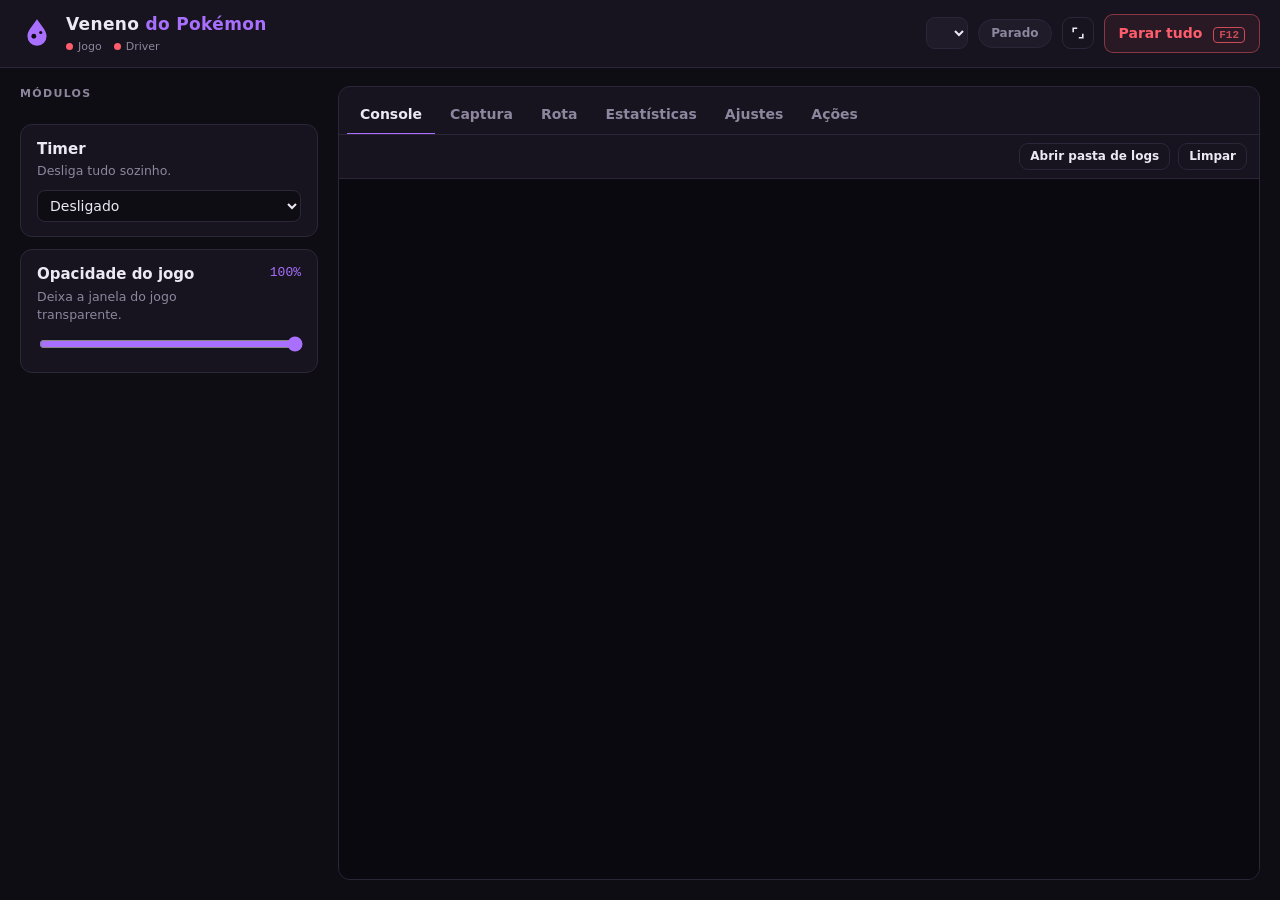
==== commit d562e525: "Recomeça do Veneninho v2 (Lis-Alon/Veneninho_v2 @ c5bf976) Substitui todo o conteúdo pelo Veneninho_" ====
--- a/game-bot-dashboard/src/ui/index.html
+++ b/game-bot-dashboard/src/ui/index.html
@@ -1,419 +1,326 @@
-<!DOCTYPE html>
-<html lang="pt-br">
-<head>
-  <meta charset="UTF-8">
-  <meta name="viewport" content="width=device-width, initial-scale=1.0">
-  <title>Veneno do Pokémon</title>
-  <link rel="stylesheet" href="style.css">
-</head>
-<body>
-  <div id="mascot-bg" class="mascot-bg" hidden><img id="mascot-bg-img" alt=""></div>
-
-  <header class="topbar">
-    <div class="brand">
-      <svg class="logo" viewBox="0 0 32 32" aria-hidden="true">
-        <path d="M16 3c4 6 9 10.5 9 16a9 9 0 0 1-18 0c0-5.5 5-10 9-16z" fill="var(--accent)"/>
-        <circle cx="13" cy="19" r="2.3" fill="var(--bg)"/><circle cx="19.5" cy="15.5" r="1.5" fill="var(--bg)"/>
-      </svg>
-      <div class="brand-text">
-        <h1>Veneno <span>do Pokémon</span></h1>
-      </div>
-    </div>
-
-    <div class="top-actions">
-      <label class="profile-pick full-only" title="Perfil de configuração">
-        <span class="sr">Perfil</span>
-        <select id="profile-select"></select>
-      </label>
-      <div id="status-pill" class="pill">Parado</div>
-      <button id="compact-btn" class="btn ghost icon" title="Modo compacto (fica por cima do jogo)" aria-label="Modo compacto">
-        <svg viewBox="0 0 20 20" aria-hidden="true"><path d="M3 3h6v2H5v4H3zM17 17h-6v-2h4v-4h2z"/></svg>
-      </button>
-      <button id="stop-all" class="btn danger" title="Também funciona apertando o atalho com o jogo em foco">
-        Parar tudo <kbd id="hotkey-label">F12</kbd>
-      </button>
-    </div>
-  </header>
-
-  <div id="update-banner" class="update-banner" hidden>
-    <span>Versão <b id="update-version"></b> disponível.</span>
-    <button id="update-open" class="btn small">Abrir no GitHub</button>
-    <button id="update-close" class="btn ghost small" aria-label="Fechar aviso">✕</button>
-  </div>
-
-  <div id="pick-banner" class="pick-banner" hidden>
-    <div>
-      <strong id="pick-title">Calibrando</strong>
-      <p id="pick-help"></p>
-    </div>
-    <div class="pick-live mono">
-      <span id="pick-xy">x – y –</span>
-      <span id="pick-swatch" class="swatch"></span>
-      <span id="pick-rgb">RGB –</span>
-    </div>
-    <button id="pick-cancel" class="btn ghost small">Cancelar (Esc)</button>
-  </div>
-
-  <main class="layout">
-    <aside class="side">
-      <h2 class="section-title">Módulos</h2>
-      <div id="modules"></div>
-
-      <section class="card timer-card">
-        <div class="card-head">
-          <div>
-            <h3>Timer</h3>
-            <p class="desc" id="timer-desc">Desliga tudo sozinho.</p>
-          </div>
-          <output id="timer-left" class="mono"></output>
-        </div>
-        <div class="timer-row">
-          <select id="timer-select" aria-label="Desligar depois de">
-            <option value="">Desligado</option>
-            <option value="30">Em 30 min</option>
-            <option value="60">Em 1 h</option>
-            <option value="120">Em 2 h</option>
-            <option value="180">Em 3 h</option>
-            <option value="at">Num horário…</option>
-          </select>
-          <input id="timer-at" type="time" aria-label="Horário para desligar" hidden>
-        </div>
-      </section>
-
-      <section class="card full-only">
-        <div class="card-head">
-          <div>
-            <h3>Opacidade do jogo</h3>
-            <p class="desc">Deixa a janela do jogo transparente.</p>
-          </div>
-          <output id="opacity-value" class="mono">100%</output>
-        </div>
-        <input id="opacity" type="range" min="5" max="100" value="100" aria-label="Opacidade do jogo">
-      </section>
-
-      <div id="mascot" class="mascot full-only" hidden>
-        <p id="mascot-bubble" class="bubble" hidden></p>
-        <img id="mascot-img" alt="">
-      </div>
-    </aside>
-
-    <section class="panel full-only">
-      <nav class="tabs" role="tablist">
-        <button class="tab active" data-tab="console">Console</button>
-        <button class="tab" data-tab="capture">Captura</button>
-        <button class="tab" data-tab="cavebot">Rota</button>
-        <button class="tab" data-tab="stats">Estatísticas</button>
-        <button class="tab" data-tab="settings">Ajustes</button>
-        <button class="tab" data-tab="actions">Ações</button>
-      </nav>
-
-      <!-- Console -->
-      <div class="tab-body active" id="tab-console">
-        <div class="console-head">
-          <div class="chips" id="log-filter" role="group" aria-label="Filtrar log"></div>
-          <div class="row-gap">
-            <button id="open-logs" class="btn ghost small" title="Os logs ficam salvos por dia na pasta logs">Abrir pasta de logs</button>
-            <button id="clear-logs" class="btn ghost small">Limpar</button>
-          </div>
-        </div>
-        <div id="log" class="log mono" data-filter="all"></div>
-      </div>
-
-      <!-- Captura -->
-      <div class="tab-body" id="tab-capture">
-        <div class="toolbar">
-          <p class="hint">Clique para capturar. O sino 🔔 só avisa com som quando o pokémon aparece.</p>
-          <div class="row-gap">
-            <button class="btn" id="add-poke">+ Adicionar pokémon</button>
-            <button class="btn" data-test="capture">Testar detecção</button>
-          </div>
-        </div>
-        <div id="capture-grid" class="thumb-grid"></div>
-        <div class="fields">
-          <label>Tecla da pokébola <input data-path="capture.key" type="text" maxlength="3"></label>
-          <label>Precisão (0–1) <input data-path="capture.confidence" type="number" step="0.05" min="0.3" max="1"></label>
-          <label>Intervalo (s) <input data-path="capture.interval" type="number" step="0.1" min="0.1"></label>
-        </div>
-        <h3 class="sub-title">Confirmar captura</h3>
-        <p class="hint">Recorte a mensagem que o jogo mostra quando a captura dá certo. Depois de cada pokébola, o bot procura essa mensagem e conta a captura nas estatísticas.</p>
-        <div class="success-box" data-msg="success">
-          <div class="success-preview"><span class="muted">Não configurada: só as pokébolas são contadas.</span></div>
-          <div class="row-gap">
-            <button class="btn" data-msg-set>Recortar mensagem da tela</button>
-            <button class="btn ghost" data-msg-remove hidden>Remover</button>
-          </div>
-        </div>
-        <div class="fields">
-          <label>Procurar a mensagem por (s) <small>depois de cada pokébola</small> <input data-path="capture.confirm_wait" type="number" step="0.5" min="1"></label>
-        </div>
-        <h3 class="sub-title">Parar sem pokébola</h3>
-        <p class="hint">Recorte a mensagem que o jogo mostra quando você tenta jogar sem ter pokébola. Se ela aparecer depois de uma pokébola, a Captura ou o Cavebot desliga e o painel avisa.</p>
-        <div class="success-box" data-msg="noball">
-          <div class="success-preview"><span class="muted">Não configurada: o bot continua jogando mesmo sem pokébola.</span></div>
-          <div class="row-gap">
-            <button class="btn" data-msg-set>Recortar mensagem da tela</button>
-            <button class="btn ghost" data-msg-remove hidden>Remover</button>
-          </div>
-        </div>
-        <button class="btn primary save">Salvar</button>
-      </div>
-
-      <!-- Rota -->
-      <div class="tab-body" id="tab-cavebot">
-        <div class="toolbar">
-          <p class="hint">Arraste para mudar a ordem. Cada ponto tem o próprio tempo de caminhada.</p>
-          <div class="row-gap">
-            <button class="btn" id="add-waypoint">+ Adicionar ponto</button>
-            <button class="btn" data-test="map">Testar minimapa</button>
-          </div>
-        </div>
-        <ol id="route" class="route"></ol>
-        <div class="fields">
-          <label>Tempo padrão (s) <small>para pontos novos</small> <input data-path="cavebot.walk_time" type="number" step="0.5" min="1"></label>
-          <label>Precisão do mapa (0–1) <input data-path="cavebot.confidence" type="number" step="0.05" min="0.3" max="1"></label>
-        </div>
-        <button class="btn primary save">Salvar</button>
-      </div>
-
-      <!-- Ações -->
-      <div class="tab-body" id="tab-actions">
-        <h3 class="sub-title">Macros</h3>
-        <p class="hint">Grave teclas e cliques no jogo. A gravação para no limite definido ou pelo botão.</p>
-        <div class="fields">
-          <label>Nome da macro <input id="macro-name" type="text" maxlength="40" value="macro"></label>
-          <label>Limite da gravação (s) <input id="macro-duration" data-path="macro.max_seconds" type="number" min="1" max="600" step="1"></label>
-        </div>
-        <div class="row-gap wrap">
-          <button id="macro-record" class="btn primary">Gravar</button>
-          <button id="macro-stop-record" class="btn danger" disabled>Parar gravação</button>
-          <select id="macro-select" aria-label="Macro salva"></select>
-          <button id="macro-play" class="btn">Reproduzir</button>
-          <button id="macro-stop-play" class="btn ghost" disabled>Parar reprodução</button>
-          <button id="macro-delete" class="btn danger" disabled>Excluir macro</button>
-        </div>
-        <p id="macro-status" class="hint" aria-live="polite">Nenhuma gravação em andamento.</p>
-
-        <h3 class="sub-title">Troca de Pokémon</h3>
-        <p class="hint">Ligue o módulo Troca na lateral para alternar automaticamente entre as posições marcadas.</p>
-        <div class="fields">
-          <label>Intervalo entre trocas (s) <input data-path="switch.interval" type="number" min="1" max="3600" step="1"></label>
-        </div>
-        <p class="hint">Adicione pelo menos duas posições, marque cada local no jogo com F8 e use Trocar para uma troca manual.</p>
-        <div class="row-gap wrap">
-          <input id="switch-name" class="input" type="text" maxlength="40" placeholder="Nome ou atalho do Pokémon" aria-label="Nome do Pokémon">
-          <button id="switch-add" class="btn">Adicionar posição</button>
-        </div>
-        <div id="switch-list" class="switch-list"></div>
-        <button class="btn primary save">Salvar</button>
-      </div>
-
-      <!-- Estatísticas -->
-      <div class="tab-body" id="tab-stats">
-        <div class="kpis">
-          <div class="kpi"><span>Tempo ligado (sessão)</span><b id="k-time">0min</b></div>
-          <div class="kpi"><span>Batalhas (sessão)</span><b id="k-kills">0</b></div>
-          <div class="kpi"><span>Pokébolas (sessão)</span><b id="k-balls">0</b></div>
-          <div class="kpi"><span>Capturas (sessão)</span><b id="k-caught">0</b></div>
-          <div class="kpi"><span>Curas (sessão)</span><b id="k-heals">0</b></div>
-          <div class="kpi"><span>Pokébolas no total</span><b id="k-total">0</b></div>
-        </div>
-        <div class="stat-grid">
-          <section>
-            <h3 class="sub-title">Pokébolas por dia <small class="muted">últimos 14 dias</small></h3>
-            <div id="chart-balls" class="chart" role="img"></div>
-          </section>
-          <section>
-            <h3 class="sub-title">Tempo ligado por dia</h3>
-            <div id="chart-time" class="chart" role="img"></div>
-          </section>
-        </div>
-        <div class="stat-grid">
-          <section>
-            <h3 class="sub-title">Tempo ligado por módulo (sessão)</h3>
-            <div id="s-modules" class="bars"></div>
-          </section>
-          <section>
-            <h3 class="sub-title">Por pokémon <small class="muted">pokébolas / capturas</small></h3>
-            <table class="table">
-              <thead><tr><th>Pokémon</th><th class="num">Sessão</th><th class="num">Total</th><th class="num">Acerto</th></tr></thead>
-              <tbody id="s-pokes"></tbody>
-            </table>
-          </section>
-        </div>
-        <p class="hint">As capturas só são contadas com a mensagem de sucesso configurada na aba Captura; sem ela, o bot conta só as pokébolas. O histórico fica em <code>estatisticas.db</code>.</p>
-        <button id="reset-stats" class="btn ghost small">Zerar histórico</button>
-      </div>
-
-      <!-- Ajustes -->
-      <div class="tab-body" id="tab-settings">
-        <details class="group" data-group="profiles">
-          <summary><span class="g-title">Perfis</span><span class="g-sum" data-sum="profiles"></span></summary>
-          <div class="g-body">
-          <p class="hint">Um perfil guarda todas as configurações (pokémons, rota, coordenadas). Use um por hunt.</p>
-          <div class="row-gap wrap">
-            <input id="profile-name" class="input" type="text" placeholder="Nome do perfil (ex.: Croa na praia)" aria-label="Nome do perfil">
-            <button id="profile-save" class="btn">Salvar como perfil</button>
-            <button id="profile-delete" class="btn ghost">Excluir perfil atual</button>
-          </div>
-          </div>
-        </details>
-        <details class="group" data-group="coords">
-          <summary><span class="g-title">Coordenadas</span><span class="g-sum" data-sum="coords"></span></summary>
-          <div class="g-body">
-          <p class="hint">Use os botões para marcar no jogo: posicione o mouse e aperte <kbd class="k" data-pickkey>F8</kbd>. Para uma área, marque o canto de cima à esquerda e depois o de baixo à direita.</p>
-          <div class="callout" id="ref-box">
-            <span id="ref-text">Coordenadas acompanham a janela do jogo.</span>
-            <button id="ref-set" class="btn small" title="Use se as coordenadas estão certas para a posição atual da janela">Usar posição atual como referência</button>
-          </div>
-          <div class="fields">
-            <label>Área do minimapa <small>x, y, largura, altura</small>
-              <span class="with-btn"><input data-path="cavebot.map_region" data-type="numlist" data-len="4" type="text"><button class="btn small" data-pick="region" data-target="cavebot.map_region">Marcar</button></span>
-            </label>
-            <label>Área de captura <small>x, y, largura, altura</small>
-              <span class="with-btn"><input data-path="capture.region" data-type="numlist" data-len="4" type="text"><button class="btn small" data-pick="region" data-target="capture.region">Marcar</button></span>
-            </label>
-            <label>Pixel da vida do inimigo <small>x, y</small>
-              <span class="with-btn"><input data-path="cavebot.hp_pixel" data-type="numlist" data-len="2" type="text"><button class="btn small" data-pick="point" data-target="cavebot.hp_pixel">Pegar</button></span>
-            </label>
-            <label>Cor da vida do inimigo <small>R, G, B</small>
-              <span class="with-btn"><input data-path="cavebot.hp_color" data-type="numlist" data-len="3" type="text"><span class="swatch" data-swatch="cavebot.hp_color"></span></span>
-            </label>
-          </div>
-          </div>
-        </details>
-        <details class="group" data-group="heal">
-          <summary><span class="g-title">Cura</span><span class="g-sum" data-sum="heal"></span></summary>
-          <div class="g-body">
-          <p class="hint">Pegue um pixel da barra de vida do <b>seu</b> pokémon, no ponto onde quer curar (ex.: no meio da barra), com a vida cheia. Quando a cor ali mudar, o bot aperta a tecla.</p>
-          <div class="fields">
-            <label>Pixel da sua vida <small>x, y</small>
-              <span class="with-btn"><input data-path="heal.pixel" data-type="numlist" data-len="2" data-optional type="text" placeholder="não configurado"><button class="btn small" data-pick="point" data-target="heal.pixel">Pegar</button></span>
-            </label>
-            <label>Cor com vida cheia <small>R, G, B</small>
-              <span class="with-btn"><input data-path="heal.color" data-type="numlist" data-len="3" data-optional type="text"><span class="swatch" data-swatch="heal.color"></span></span>
-            </label>
-            <label>Tecla de cura <small>ex.: f1, 2</small> <input data-path="heal.key" type="text" maxlength="4"></label>
-            <label>Espera entre curas (s) <input data-path="heal.cooldown" type="number" step="0.5" min="0.5"></label>
-          </div>
-          <h3 class="sub-title">Pokémon desmaiado</h3>
-          <p class="hint">Pegue um pixel bem no <b>começo</b> (lado esquerdo) da barra de vida do seu pokémon, com a vida cheia. Se esse ponto perder a cor por alguns segundos, a barra zerou: o bot para tudo e avisa.</p>
-          <div class="fields">
-            <label>Pixel do começo da barra <small>x, y</small>
-              <span class="with-btn"><input data-path="heal.faint_pixel" data-type="numlist" data-len="2" data-optional type="text" placeholder="não configurado"><button class="btn small" data-pick="point" data-target="heal.faint_pixel">Pegar</button></span>
-            </label>
-            <label>Cor com vida <small>R, G, B</small>
-              <span class="with-btn"><input data-path="heal.faint_color" data-type="numlist" data-len="3" data-optional type="text"><span class="swatch" data-swatch="heal.faint_color"></span></span>
-            </label>
-          </div>
-          </div>
-        </details>
-        <details class="group" data-group="safety">
-          <summary><span class="g-title">Segurança</span><span class="g-sum" data-sum="safety"></span></summary>
-          <div class="g-body">
-          <div class="fields">
-            <label class="check wide"><input data-path="safety.pause_unfocused" type="checkbox"> Pausar quando o jogo não estiver em primeiro plano <small>evita clicar em outras janelas</small></label>
-            <label>Tempo máximo de luta (s) <small>0 = sem limite</small> <input data-path="safety.fight_timeout" type="number" step="5" min="0"></label>
-            <label>Voltas sem achar ponto até parar <small>0 = nunca parar</small> <input data-path="safety.max_misses" type="number" step="1" min="0"></label>
-            <label>Tolerância de cor <small>quanto R, G e B podem variar na vida do inimigo e na sua</small> <input data-path="safety.color_tolerance" type="number" step="5" min="0" max="255"></label>
-            <label class="check wide"><input data-path="alerts.sound" type="checkbox"> Tocar som e piscar o painel em alertas <small>erro, travamento, jogo fechado, timer, pokémon com 🔔</small></label>
-          </div>
-          </div>
-        </details>
-        <details class="group" data-group="hotkeys">
-          <summary><span class="g-title">Atalhos</span><span class="g-sum" data-sum="hotkeys"></span></summary>
-          <div class="g-body">
-          <p class="hint">Ligam e desligam cada módulo direto do jogo. <kbd class="k" data-pickkey>F8</kbd> é reservado para marcar coordenadas.</p>
-          <div class="fields" id="hotkey-fields">
-            <label>Parar tudo <select data-path="stop_hotkey" class="hk"></select></label>
-          </div>
-          </div>
-        </details>
-        <details class="group" data-group="battle">
-          <summary><span class="g-title">Batalha</span><span class="g-sum" data-sum="battle"></span></summary>
-          <div class="g-body">
-          <div class="fields">
-            <label>Teclas de ataque <small>separadas por vírgula</small> <input data-path="battle.attack_keys" data-type="list" type="text"></label>
-            <label>Intervalo (s) <input data-path="battle.interval" type="number" step="0.1" min="0.1"></label>
-            <label>Precisão (0–1) <input data-path="battle.confidence" type="number" step="0.05" min="0.3" max="1"></label>
-            <label>&nbsp;<button class="btn" data-test="battle">Testar batalha e pixel de vida</button></label>
-          </div>
-          </div>
-        </details>
-        <details class="group" data-group="general">
-          <summary><span class="g-title">Geral</span><span class="g-sum" data-sum="general"></span></summary>
-          <div class="g-body">
-          <div class="fields">
-            <label class="wide">Título da janela do jogo <input data-path="window_title" type="text"></label>
-            <label>Cor do painel
-              <select data-path="theme" id="theme-select">
-                <option value="roxo">Roxo</option>
-                <option value="verde">Verde veneno</option>
-                <option value="azul">Azul</option>
-              </select>
-            </label>
-            <label>Mascote
-              <select data-path="mascot" id="mascot-select"></select>
-            </label>
-            <label>Tamanho da mascote
-              <select data-path="mascot_mode" id="mascot-mode">
-                <option value="canto">Pequena, no canto</option>
-                <option value="fundo">Grande, no fundo do painel</option>
-                <option value="tela">Esticada, no painel inteiro</option>
-              </select>
-            </label>
-            <label id="mascot-opacity-field">Transparência no fundo <small id="mascot-opacity-value"></small>
-              <input data-path="mascot_opacity" data-type="number" id="mascot-opacity" type="range" min="10" max="100" step="5">
-            </label>
-            <label class="wide">Suas imagens <small>PNG, JPG, GIF ou WEBP; ficam em imags/mascotes</small>
-              <span class="row-gap">
-                <button class="btn" id="mascot-add" type="button">Adicionar imagem…</button>
-                <button class="btn ghost" id="mascot-folder" type="button" title="Abre imags/mascotes">Abrir pasta</button>
-              </span>
-            </label>
-          </div>
-        
-          </div>
-        </details>
-        <button class="btn primary save">Salvar</button>
-        <p class="version muted" id="version"></p>
-      </div>
-    </section>
-  </main>
-
-  <footer class="statusbar">
-    <span id="h-game" class="hdot">Jogo</span>
-    <span id="h-driver" class="hdot">Driver</span>
-    <span id="sb-running" class="sb-item">Nada rodando</span>
-    <span id="sb-timer" class="sb-item" hidden></span>
-    <span id="sb-last" class="sb-last full-only" title="Última mensagem do console"></span>
-  </footer>
-
-  <!-- Modal genérico -->
-  <div id="modal" class="modal" hidden>
-    <div class="modal-box" role="dialog" aria-modal="true" aria-labelledby="modal-title">
-      <header class="modal-head">
-        <h3 id="modal-title"></h3>
-        <button class="btn ghost icon" id="modal-close" aria-label="Fechar">✕</button>
-      </header>
-      <div id="modal-body"></div>
-    </div>
-  </div>
-
-  <div id="chart-tip" class="chart-tip" hidden></div>
-
-  <template id="module-tpl">
-    <section class="card module">
-      <div class="m-row">
-        <span class="dot"></span>
-        <h3 class="m-name"></h3>
-        <kbd class="m-key" hidden></kbd>
-        <output class="m-time mono"></output>
-        <label class="switch"><input type="checkbox"><span></span></label>
-      </div>
-      <div class="m-status"><span class="m-text">Parado</span></div>
-    </section>
-  </template>
-
-  <script src="app.js"></script>
-</body>
-</html>
+<!DOCTYPE html>
+<html lang="pt-br">
+<head>
+  <meta charset="UTF-8">
+  <meta name="viewport" content="width=device-width, initial-scale=1.0">
+  <title>Veneno do Pokémon</title>
+  <link rel="stylesheet" href="style.css">
+</head>
+<body>
+  <header class="topbar">
+    <div class="brand">
+      <svg class="logo" viewBox="0 0 32 32" aria-hidden="true">
+        <path d="M16 3c4 6 9 10.5 9 16a9 9 0 0 1-18 0c0-5.5 5-10 9-16z" fill="var(--accent)"/>
+        <circle cx="13" cy="19" r="2.3" fill="var(--bg)"/><circle cx="19.5" cy="15.5" r="1.5" fill="var(--bg)"/>
+      </svg>
+      <div class="brand-text">
+        <h1>Veneno <span>do Pokémon</span></h1>
+        <div class="health">
+          <span id="h-game" class="hdot">Jogo</span>
+          <span id="h-driver" class="hdot">Driver</span>
+        </div>
+      </div>
+    </div>
+
+    <div class="top-actions">
+      <label class="profile-pick full-only" title="Perfil de configuração">
+        <span class="sr">Perfil</span>
+        <select id="profile-select"></select>
+      </label>
+      <div id="status-pill" class="pill">Parado</div>
+      <button id="compact-btn" class="btn ghost icon" title="Modo compacto (fica por cima do jogo)" aria-label="Modo compacto">
+        <svg viewBox="0 0 20 20" aria-hidden="true"><path d="M3 3h6v2H5v4H3zM17 17h-6v-2h4v-4h2z"/></svg>
+      </button>
+      <button id="stop-all" class="btn danger" title="Também funciona apertando o atalho com o jogo em foco">
+        Parar tudo <kbd id="hotkey-label">F12</kbd>
+      </button>
+    </div>
+  </header>
+
+  <div id="update-banner" class="update-banner" hidden>
+    <span>Versão <b id="update-version"></b> disponível.</span>
+    <button id="update-open" class="btn small">Abrir no GitHub</button>
+    <button id="update-close" class="btn ghost small" aria-label="Fechar aviso">✕</button>
+  </div>
+
+  <div id="pick-banner" class="pick-banner" hidden>
+    <div>
+      <strong id="pick-title">Calibrando</strong>
+      <p id="pick-help"></p>
+    </div>
+    <div class="pick-live mono">
+      <span id="pick-xy">x – y –</span>
+      <span id="pick-swatch" class="swatch"></span>
+      <span id="pick-rgb">RGB –</span>
+    </div>
+    <button id="pick-cancel" class="btn ghost small">Cancelar (Esc)</button>
+  </div>
+
+  <main class="layout">
+    <aside class="side">
+      <h2 class="section-title">Módulos</h2>
+      <div id="modules"></div>
+
+      <section class="card timer-card">
+        <div class="card-head">
+          <div>
+            <h3>Timer</h3>
+            <p class="desc" id="timer-desc">Desliga tudo sozinho.</p>
+          </div>
+          <output id="timer-left" class="mono"></output>
+        </div>
+        <div class="timer-row">
+          <select id="timer-select" aria-label="Desligar depois de">
+            <option value="">Desligado</option>
+            <option value="30">Em 30 min</option>
+            <option value="60">Em 1 h</option>
+            <option value="120">Em 2 h</option>
+            <option value="180">Em 3 h</option>
+            <option value="at">Num horário…</option>
+          </select>
+          <input id="timer-at" type="time" aria-label="Horário para desligar" hidden>
+        </div>
+      </section>
+
+      <section class="card full-only">
+        <div class="card-head">
+          <div>
+            <h3>Opacidade do jogo</h3>
+            <p class="desc">Deixa a janela do jogo transparente.</p>
+          </div>
+          <output id="opacity-value" class="mono">100%</output>
+        </div>
+        <input id="opacity" type="range" min="5" max="100" value="100" aria-label="Opacidade do jogo">
+      </section>
+    </aside>
+
+    <section class="panel full-only">
+      <nav class="tabs" role="tablist">
+        <button class="tab active" data-tab="console">Console</button>
+        <button class="tab" data-tab="capture">Captura</button>
+        <button class="tab" data-tab="cavebot">Rota</button>
+        <button class="tab" data-tab="stats">Estatísticas</button>
+        <button class="tab" data-tab="settings">Ajustes</button>
+        <button class="tab" data-tab="actions">Ações</button>
+      </nav>
+
+      <!-- Console -->
+      <div class="tab-body active" id="tab-console">
+        <div class="console-head">
+          <div class="chips" id="log-filter" role="group" aria-label="Filtrar log"></div>
+          <div class="row-gap">
+            <button id="open-logs" class="btn ghost small" title="Os logs ficam salvos por dia na pasta logs">Abrir pasta de logs</button>
+            <button id="clear-logs" class="btn ghost small">Limpar</button>
+          </div>
+        </div>
+        <div id="log" class="log mono" data-filter="all"></div>
+      </div>
+
+      <!-- Captura -->
+      <div class="tab-body" id="tab-capture">
+        <div class="toolbar">
+          <p class="hint">Clique para capturar. O sino 🔔 só avisa com som quando o pokémon aparece.</p>
+          <div class="row-gap">
+            <button class="btn" id="add-poke">+ Adicionar pokémon</button>
+            <button class="btn" data-test="capture">Testar detecção</button>
+          </div>
+        </div>
+        <div id="capture-grid" class="thumb-grid"></div>
+        <div class="fields">
+          <label>Tecla da pokébola <input data-path="capture.key" type="text" maxlength="3"></label>
+          <label>Precisão (0–1) <input data-path="capture.confidence" type="number" step="0.05" min="0.3" max="1"></label>
+          <label>Intervalo (s) <input data-path="capture.interval" type="number" step="0.1" min="0.1"></label>
+        </div>
+        <button class="btn primary save">Salvar</button>
+      </div>
+
+      <!-- Rota -->
+      <div class="tab-body" id="tab-cavebot">
+        <div class="toolbar">
+          <p class="hint">Arraste para mudar a ordem. Cada ponto tem o próprio tempo de caminhada.</p>
+          <div class="row-gap">
+            <button class="btn" id="add-waypoint">+ Adicionar ponto</button>
+            <button class="btn" data-test="map">Testar minimapa</button>
+          </div>
+        </div>
+        <ol id="route" class="route"></ol>
+        <div class="fields">
+          <label>Tempo padrão (s) <small>para pontos novos</small> <input data-path="cavebot.walk_time" type="number" step="0.5" min="1"></label>
+          <label>Precisão do mapa (0–1) <input data-path="cavebot.confidence" type="number" step="0.05" min="0.3" max="1"></label>
+        </div>
+        <button class="btn primary save">Salvar</button>
+      </div>
+
+      <!-- Ações -->
+      <div class="tab-body" id="tab-actions">
+        <h3 class="sub-title">Macros</h3>
+        <p class="hint">Grave teclas e cliques no jogo. A gravação para no limite definido ou pelo botão.</p>
+        <div class="fields">
+          <label>Nome da macro <input id="macro-name" type="text" maxlength="40" value="macro"></label>
+          <label>Limite da gravação (s) <input id="macro-duration" data-path="macro.max_seconds" type="number" min="1" max="600" step="1"></label>
+        </div>
+        <div class="row-gap wrap">
+          <button id="macro-record" class="btn primary">Gravar</button>
+          <button id="macro-stop-record" class="btn danger" disabled>Parar gravação</button>
+          <select id="macro-select" aria-label="Macro salva"></select>
+          <button id="macro-play" class="btn">Reproduzir</button>
+          <button id="macro-stop-play" class="btn ghost" disabled>Parar reprodução</button>
+          <button id="macro-delete" class="btn danger" disabled>Excluir macro</button>
+        </div>
+        <p id="macro-status" class="hint" aria-live="polite">Nenhuma gravação em andamento.</p>
+
+        <h3 class="sub-title">Troca de Pokémon</h3>
+        <p class="hint">Ligue o módulo Troca na lateral para alternar automaticamente entre as posições marcadas.</p>
+        <div class="fields">
+          <label>Intervalo entre trocas (s) <input data-path="switch.interval" type="number" min="1" max="3600" step="1"></label>
+        </div>
+        <p class="hint">Adicione pelo menos duas posições, marque cada local no jogo com F8 e use Trocar para uma troca manual.</p>
+        <div class="row-gap wrap">
+          <input id="switch-name" class="input" type="text" maxlength="40" placeholder="Nome ou atalho do Pokémon" aria-label="Nome do Pokémon">
+          <button id="switch-add" class="btn">Adicionar posição</button>
+        </div>
+        <div id="switch-list" class="switch-list"></div>
+        <button class="btn primary save">Salvar</button>
+      </div>
+
+      <!-- Estatísticas -->
+      <div class="tab-body" id="tab-stats">
+        <div class="kpis">
+          <div class="kpi"><span>Tempo ligado (sessão)</span><b id="k-time">0min</b></div>
+          <div class="kpi"><span>Batalhas (sessão)</span><b id="k-kills">0</b></div>
+          <div class="kpi"><span>Pokébolas (sessão)</span><b id="k-balls">0</b></div>
+          <div class="kpi"><span>Curas (sessão)</span><b id="k-heals">0</b></div>
+          <div class="kpi"><span>Pokébolas no total</span><b id="k-total">0</b></div>
+        </div>
+        <div class="stat-grid">
+          <section>
+            <h3 class="sub-title">Pokébolas por dia <small class="muted">últimos 14 dias</small></h3>
+            <div id="chart-balls" class="chart" role="img"></div>
+          </section>
+          <section>
+            <h3 class="sub-title">Tempo ligado por dia</h3>
+            <div id="chart-time" class="chart" role="img"></div>
+          </section>
+        </div>
+        <div class="stat-grid">
+          <section>
+            <h3 class="sub-title">Tempo ligado por módulo (sessão)</h3>
+            <div id="s-modules" class="bars"></div>
+          </section>
+          <section>
+            <h3 class="sub-title">Pokébolas por pokémon</h3>
+            <table class="table">
+              <thead><tr><th>Pokémon</th><th class="num">Sessão</th><th class="num">Total</th></tr></thead>
+              <tbody id="s-pokes"></tbody>
+            </table>
+          </section>
+        </div>
+        <p class="hint">O bot conta as pokébolas jogadas, mas não tem como saber se a captura deu certo. O histórico fica em <code>estatisticas.db</code>.</p>
+        <button id="reset-stats" class="btn ghost small">Zerar histórico</button>
+      </div>
+
+      <!-- Ajustes -->
+      <div class="tab-body" id="tab-settings">
+        <h3 class="sub-title">Perfis</h3>
+        <p class="hint">Um perfil guarda todas as configurações (pokémons, rota, coordenadas). Use um por hunt.</p>
+        <div class="row-gap wrap">
+          <input id="profile-name" class="input" type="text" placeholder="Nome do perfil (ex.: Croa na praia)" aria-label="Nome do perfil">
+          <button id="profile-save" class="btn">Salvar como perfil</button>
+          <button id="profile-delete" class="btn ghost">Excluir perfil atual</button>
+        </div>
+
+        <h3 class="sub-title">Coordenadas</h3>
+        <p class="hint">Use os botões para marcar no jogo: posicione o mouse e aperte <kbd class="k" data-pickkey>F8</kbd>. Para uma área, marque o canto de cima à esquerda e depois o de baixo à direita.</p>
+        <div class="callout" id="ref-box">
+          <span id="ref-text">Coordenadas acompanham a janela do jogo.</span>
+          <button id="ref-set" class="btn small" title="Use se as coordenadas estão certas para a posição atual da janela">Usar posição atual como referência</button>
+        </div>
+        <div class="fields">
+          <label>Área do minimapa <small>x, y, largura, altura</small>
+            <span class="with-btn"><input data-path="cavebot.map_region" data-type="numlist" data-len="4" type="text"><button class="btn small" data-pick="region" data-target="cavebot.map_region">Marcar</button></span>
+          </label>
+          <label>Área de captura <small>x, y, largura, altura</small>
+            <span class="with-btn"><input data-path="capture.region" data-type="numlist" data-len="4" type="text"><button class="btn small" data-pick="region" data-target="capture.region">Marcar</button></span>
+          </label>
+          <label>Pixel da vida do inimigo <small>x, y</small>
+            <span class="with-btn"><input data-path="cavebot.hp_pixel" data-type="numlist" data-len="2" type="text"><button class="btn small" data-pick="point" data-target="cavebot.hp_pixel">Pegar</button></span>
+          </label>
+          <label>Cor da vida do inimigo <small>R, G, B</small>
+            <span class="with-btn"><input data-path="cavebot.hp_color" data-type="numlist" data-len="3" type="text"><span class="swatch" data-swatch="cavebot.hp_color"></span></span>
+          </label>
+        </div>
+
+        <h3 class="sub-title">Cura</h3>
+        <p class="hint">Pegue um pixel da barra de vida do <b>seu</b> pokémon, no ponto onde quer curar (ex.: no meio da barra), com a vida cheia. Quando a cor ali mudar, o bot aperta a tecla.</p>
+        <div class="fields">
+          <label>Pixel da sua vida <small>x, y</small>
+            <span class="with-btn"><input data-path="heal.pixel" data-type="numlist" data-len="2" data-optional type="text" placeholder="não configurado"><button class="btn small" data-pick="point" data-target="heal.pixel">Pegar</button></span>
+          </label>
+          <label>Cor com vida cheia <small>R, G, B</small>
+            <span class="with-btn"><input data-path="heal.color" data-type="numlist" data-len="3" data-optional type="text"><span class="swatch" data-swatch="heal.color"></span></span>
+          </label>
+          <label>Tecla de cura <small>ex.: f1, 2</small> <input data-path="heal.key" type="text" maxlength="4"></label>
+          <label>Espera entre curas (s) <input data-path="heal.cooldown" type="number" step="0.5" min="0.5"></label>
+        </div>
+
+        <h3 class="sub-title">Segurança</h3>
+        <div class="fields">
+          <label class="check wide"><input data-path="safety.pause_unfocused" type="checkbox"> Pausar quando o jogo não estiver em primeiro plano <small>evita clicar em outras janelas</small></label>
+          <label>Tempo máximo de luta (s) <small>0 = sem limite</small> <input data-path="safety.fight_timeout" type="number" step="5" min="0"></label>
+          <label>Voltas sem achar ponto até parar <small>0 = nunca parar</small> <input data-path="safety.max_misses" type="number" step="1" min="0"></label>
+          <label class="check wide"><input data-path="alerts.sound" type="checkbox"> Tocar som e piscar o painel em alertas <small>erro, travamento, jogo fechado, timer, pokémon com 🔔</small></label>
+        </div>
+
+        <h3 class="sub-title">Atalhos</h3>
+        <p class="hint">Ligam e desligam cada módulo direto do jogo. <kbd class="k" data-pickkey>F8</kbd> é reservado para marcar coordenadas.</p>
+        <div class="fields" id="hotkey-fields">
+          <label>Parar tudo <select data-path="stop_hotkey" class="hk"></select></label>
+        </div>
+
+        <h3 class="sub-title">Batalha</h3>
+        <div class="fields">
+          <label>Teclas de ataque <small>separadas por vírgula</small> <input data-path="battle.attack_keys" data-type="list" type="text"></label>
+          <label>Intervalo (s) <input data-path="battle.interval" type="number" step="0.1" min="0.1"></label>
+          <label>Precisão (0–1) <input data-path="battle.confidence" type="number" step="0.05" min="0.3" max="1"></label>
+          <label>&nbsp;<button class="btn" data-test="battle">Testar batalha e pixel de vida</button></label>
+        </div>
+
+        <h3 class="sub-title">Geral</h3>
+        <div class="fields">
+          <label class="wide">Título da janela do jogo <input data-path="window_title" type="text"></label>
+        </div>
+        <button class="btn primary save">Salvar</button>
+        <p class="version muted" id="version"></p>
+      </div>
+    </section>
+  </main>
+
+  <!-- Modal genérico -->
+  <div id="modal" class="modal" hidden>
+    <div class="modal-box" role="dialog" aria-modal="true" aria-labelledby="modal-title">
+      <header class="modal-head">
+        <h3 id="modal-title"></h3>
+        <button class="btn ghost icon" id="modal-close" aria-label="Fechar">✕</button>
+      </header>
+      <div id="modal-body"></div>
+    </div>
+  </div>
+
+  <div id="chart-tip" class="chart-tip" hidden></div>
+
+  <template id="module-tpl">
+    <section class="card module">
+      <div class="card-head">
+        <div>
+          <h3 class="m-name"></h3>
+          <p class="desc m-desc"></p>
+        </div>
+        <label class="switch"><input type="checkbox"><span></span></label>
+      </div>
+      <div class="m-status mono"><span class="dot"></span><span class="m-text">Parado</span><kbd class="m-key" hidden></kbd></div>
+    </section>
+  </template>
+
+  <script src="app.js"></script>
+</body>
+</html>
--- a/game-bot-dashboard/src/ui/style.css
+++ b/game-bot-dashboard/src/ui/style.css
@@ -1,480 +1,380 @@
-:root {
-  --bg: #0f0d14;
-  --surface: #17141f;
-  --surface-2: #1f1b29;
-  --line: #2c2639;
-  --text: #ece8f4;
-  --muted: #8e869e;
-  --accent: #a970ff;
-  --accent-rgb: 169, 112, 255;
-  --accent-light: #c9a4ff;
-  --accent-ink: #140b22;
-  --on: #8fe05a;
-  --on-soft: rgba(143, 224, 90, 0.12);
-  --warn: #f2c14e;
-  --danger: #ff5d6c;
-  --radius: 12px;
-  --mono: "Cascadia Mono", Consolas, "Courier New", monospace;
-}
-
-/* temas (Ajustes > Geral > Cor do painel); --accent-soft fica no body para seguir o tema */
-body { --accent-soft: rgba(var(--accent-rgb), 0.14); }
-body[data-theme=verde] { --accent: #3ddc97; --accent-rgb: 61, 220, 151; --accent-light: #8ff0c4; --accent-ink: #04170f; }
-body[data-theme=azul] { --accent: #4fa8ff; --accent-rgb: 79, 168, 255; --accent-light: #9ccdff; --accent-ink: #06121f; }
-
-* { box-sizing: border-box; }
-html, body { height: 100%; margin: 0; }
-body {
-  background: var(--bg);
-  color: var(--text);
-  font: 14px/1.45 "Segoe UI", system-ui, sans-serif;
-  display: flex;
-  flex-direction: column;
-  overflow: hidden;
-  user-select: none;
-}
-[hidden] { display: none !important; }
-input, select, button { font: inherit; color: inherit; }
-.mono { font-family: var(--mono); }
-.muted { color: var(--muted); }
-.sr { position: absolute; width: 1px; height: 1px; overflow: hidden; clip: rect(0 0 0 0); }
-code { font-family: var(--mono); background: var(--surface-2); padding: 1px 5px; border-radius: 4px; font-size: 12px; }
-.row-gap { display: flex; gap: 8px; align-items: center; }
-.row-gap.wrap { flex-wrap: wrap; margin-bottom: 22px; }
-
-/* ---------- top bar ---------- */
-.topbar {
-  display: flex; align-items: center; justify-content: space-between; gap: 12px;
-  padding: 12px 20px;
-  border-bottom: 1px solid var(--line);
-  background: var(--surface);
-}
-.brand { display: flex; align-items: center; gap: 12px; min-width: 0; }
-.logo { width: 34px; height: 34px; flex: none; }
-.brand h1 { margin: 0; font-size: 17px; letter-spacing: .02em; font-weight: 700; white-space: nowrap; }
-.brand h1 span { color: var(--accent); font-weight: 600; }
-.hdot { font-size: 12px; color: var(--muted); display: inline-flex; align-items: center; gap: 5px; cursor: help; }
-.hdot::before { content: ""; width: 7px; height: 7px; border-radius: 50%; background: var(--danger); }
-.hdot.ok::before { background: var(--on); }
-.hdot.warn::before { background: var(--warn); }
-.top-actions { display: flex; align-items: center; gap: 10px; }
-
-.profile-pick select {
-  background: var(--surface-2); border: 1px solid var(--line); border-radius: 9px;
-  padding: 6px 10px; max-width: 180px;
-}
-.pill {
-  padding: 5px 12px; border-radius: 999px; font-size: 12px; font-weight: 600; white-space: nowrap;
-  background: var(--surface-2); color: var(--muted); border: 1px solid var(--line);
-}
-.pill.on { background: var(--on-soft); color: var(--on); border-color: rgba(143, 224, 90, .35); }
-
-.btn {
-  border: 1px solid var(--line); background: var(--surface-2);
-  padding: 8px 14px; border-radius: 9px; cursor: pointer; font-weight: 600; white-space: nowrap;
-  transition: background .15s, border-color .15s, transform .05s;
-}
-.btn:hover { border-color: #4a4160; }
-.btn:active { transform: translateY(1px); }
-.btn:disabled { opacity: .5; cursor: wait; }
-.btn.small { padding: 4px 10px; font-size: 12px; }
-.btn.icon { padding: 7px; display: inline-grid; place-items: center; line-height: 1; }
-.btn.icon svg { width: 16px; height: 16px; fill: currentColor; }
-.btn.ghost { background: transparent; }
-.btn.ghost:hover { background: var(--surface-2); }
-.btn.primary { background: var(--accent); border-color: var(--accent); color: var(--accent-ink); }
-.btn.primary:hover { filter: brightness(1.08); }
-.btn.danger { border-color: rgba(255, 93, 108, .45); color: var(--danger); background: rgba(255, 93, 108, .08); }
-.btn.danger:hover { background: rgba(255, 93, 108, .16); }
-kbd {
-  font-family: var(--mono); font-size: 11px; margin-left: 6px;
-  padding: 1px 5px; border-radius: 4px; border: 1px solid currentColor; opacity: .75;
-}
-kbd.k { margin: 0; opacity: 1; color: var(--accent); }
-
-/* ---------- calibração ---------- */
-.pick-banner {
-  display: flex; align-items: center; gap: 18px; padding: 10px 20px;
-  background: linear-gradient(90deg, rgba(var(--accent-rgb), .22), rgba(var(--accent-rgb), .08));
-  border-bottom: 1px solid rgba(var(--accent-rgb), .45);
-}
-.pick-banner > div:first-child { flex: 1; }
-.pick-banner p { margin: 2px 0 0; font-size: 12.5px; color: #d8cdf0; }
-.pick-live { display: flex; align-items: center; gap: 10px; font-size: 13px; }
-.swatch { width: 18px; height: 18px; border-radius: 5px; border: 1px solid rgba(255, 255, 255, .25); background: #000; flex: none; display: inline-block; }
-
-/* ---------- layout ---------- */
-.layout {
-  flex: 1; min-height: 0;
-  display: grid; grid-template-columns: 300px 1fr; gap: 18px;
-  padding: 18px 20px 20px;
-}
-.side { overflow-y: auto; display: flex; flex-direction: column; gap: 12px; padding-right: 2px; }
-.section-title { margin: 0 0 -2px; font-size: 11px; text-transform: uppercase; letter-spacing: .12em; color: var(--muted); font-weight: 600; }
-.sub-title { margin: 22px 0 8px; font-size: 13px; font-weight: 700; }
-.tab-body > .sub-title:first-child { margin-top: 0; }
-#modules { display: flex; flex-direction: column; gap: 8px; }
-
-/* mascote no pé da coluna; balança quando algum módulo está ligado e comenta num balão ao lado */
-.mascot { margin-top: auto; position: relative; flex: none; height: 160px; pointer-events: none; }
-.mascot img {
-  height: 100%; max-width: 140px; object-fit: contain; object-position: left bottom;
-  filter: drop-shadow(0 0 1px #fff) drop-shadow(0 0 1px #fff) drop-shadow(0 6px 10px rgba(0, 0, 0, .35));
-  transform-origin: 50% 100%;
-}
-body.busy .mascot img { animation: mascot-bob 1.6s ease-in-out infinite; }
-@keyframes mascot-bob { 0%, 100% { transform: translateY(0) rotate(0); } 50% { transform: translateY(-5px) rotate(-2deg); } }
-.bubble {
-  --b: rgba(var(--accent-rgb), .55);
-  position: absolute; left: 132px; right: 0; top: 14px; margin: 0; padding: 8px 11px;
-  background: var(--surface); border: 1px solid var(--b); border-radius: 12px;
-  font-size: 12px; line-height: 1.35; color: var(--text);
-  display: -webkit-box; -webkit-line-clamp: 5; -webkit-box-orient: vertical; overflow: hidden;
-}
-.bubble::before {
-  content: ""; position: absolute; left: -7px; top: 16px; width: 12px; height: 12px;
-  background: var(--surface); border-left: 1px solid var(--b); border-bottom: 1px solid var(--b);
-  transform: rotate(45deg);
-}
-.bubble[hidden] { display: none; }
-.bubble.error { --b: var(--danger); }
-.bubble.warn { --b: var(--warn); }
-.bubble.success { --b: var(--on); }
-/* modo fundo: a imagem fica grande atrás do painel, com as bordas esmaecidas para sumir o fundo dela */
-.mascot-bg { position: fixed; inset: 0; z-index: 0; pointer-events: none; display: flex; justify-content: flex-end; align-items: flex-end; }
-.mascot-bg[hidden] { display: none; }
-.mascot-bg img {
-  height: 100%; max-width: 75%; object-fit: contain; object-position: right bottom;
-  -webkit-mask-image: radial-gradient(ellipse 75% 85% at 60% 55%, #000 55%, transparent 100%);
-  mask-image: radial-gradient(ellipse 75% 85% at 60% 55%, #000 55%, transparent 100%);
-}
-/* esticada: cobre a janela toda, cortando o que sobrar, sem esmaecer as bordas */
-.mascot-bg.cover img {
-  width: 100%; max-width: none; object-fit: cover; object-position: center 20%;
-  -webkit-mask-image: none; mask-image: none;
-}
-body.mascot-big > :is(header, main, footer, .update-banner, .pick-banner) { position: relative; z-index: 1; }
-body.mascot-big .panel, body.mascot-big .card { background-color: rgba(23, 20, 31, .72); }
-body.mascot-big .log { background-color: rgba(11, 9, 16, .6); }
-.fields label[hidden] { display: none; }
-body.mascot-big .topbar, body.mascot-big .statusbar { background-color: rgba(15, 13, 20, .78); }
-input[type=range]#mascot-opacity { margin-top: 10px; }
-@media (prefers-reduced-motion: reduce) { body.busy .mascot img { animation: none; } }
-
-.card {
-  background: var(--surface); border: 1px solid var(--line);
-  border-radius: var(--radius); padding: 14px 16px;
-  transition: border-color .2s, box-shadow .2s;
-}
-.card-head { display: flex; justify-content: space-between; align-items: flex-start; gap: 12px; }
-.card h3 { margin: 0 0 2px; font-size: 15px; }
-.desc { margin: 0; color: var(--muted); font-size: 12.5px; }
-
-/* módulos: uma linha (ponto, nome, atalho, tempo ligado, botão) e o status embaixo */
-.module { padding: 10px 14px 9px; position: relative; overflow: hidden; }
-.module::before { content: ""; position: absolute; left: 0; top: 0; bottom: 0; width: 3px; background: transparent; transition: background .2s; }
-.m-row { display: flex; align-items: center; gap: 9px; }
-.m-row .m-name { margin: 0; font-size: 14.5px; flex: 1; min-width: 0; white-space: nowrap; overflow: hidden; text-overflow: ellipsis; }
-.m-time { font-size: 12px; color: var(--on); font-variant-numeric: tabular-nums; }
-.m-status { margin: 3px 0 0 16px; font-size: 12px; color: var(--muted); white-space: nowrap; overflow: hidden; }
-.m-text { display: block; overflow: hidden; text-overflow: ellipsis; }
-.dot { width: 7px; height: 7px; border-radius: 50%; background: #4a4458; flex: none; }
-.module.running {
-  border-color: rgba(143, 224, 90, .45);
-  background: linear-gradient(90deg, rgba(143, 224, 90, .09), var(--surface) 60%);
-  box-shadow: 0 0 0 1px rgba(143, 224, 90, .12), 0 6px 24px -12px rgba(143, 224, 90, .5);
-}
-.module.running::before { background: var(--on); }
-.running .dot { background: var(--on); box-shadow: 0 0 0 3px var(--on-soft); animation: pulse 1.6s infinite; }
-.running .m-status { color: var(--text); }
-@keyframes pulse { 50% { box-shadow: 0 0 0 6px transparent; } }
-
-/* switch */
-.switch { position: relative; width: 44px; height: 24px; flex: none; cursor: pointer; }
-.switch input { opacity: 0; width: 0; height: 0; position: absolute; }
-.switch span { position: absolute; inset: 0; background: #3a3348; border-radius: 99px; transition: background .2s; }
-.switch span::before {
-  content: ""; position: absolute; width: 18px; height: 18px; left: 3px; top: 3px;
-  background: #fff; border-radius: 50%; transition: transform .2s;
-}
-.switch input:checked + span { background: var(--on); }
-.switch input:checked + span::before { transform: translateX(20px); }
-.switch input:focus-visible + span { outline: 2px solid var(--accent); outline-offset: 2px; }
-
-input[type=range] { width: 100%; margin-top: 12px; accent-color: var(--accent); }
-#opacity-value { color: var(--accent); font-size: 13px; }
-
-/* ---------- painel e abas ---------- */
-.panel {
-  min-height: 0; display: flex; flex-direction: column;
-  background: var(--surface); border: 1px solid var(--line); border-radius: var(--radius);
-  overflow: hidden;
-}
-.tabs { display: flex; gap: 2px; padding: 8px 8px 0; border-bottom: 1px solid var(--line); overflow-x: auto; overflow-y: hidden; flex: none; }
-.tab {
-  background: none; border: 0; padding: 9px 13px; cursor: pointer; white-space: nowrap;
-  color: var(--muted); font-weight: 600; border-bottom: 2px solid transparent; margin-bottom: -1px;
-}
-.tab:hover { color: var(--text); }
-.tab.active { color: var(--text); border-bottom-color: var(--accent); }
-.tab-body { display: none; flex: 1; min-height: 0; overflow-y: auto; padding: 16px; }
-.tab-body.active { display: block; }
-#tab-console.active { display: flex; flex-direction: column; padding: 0; }
-
-.toolbar { display: flex; justify-content: space-between; align-items: center; gap: 12px; margin-bottom: 14px; flex-wrap: wrap; }
-.toolbar .hint { margin: 0; }
-.hint { margin: 0 0 14px; color: var(--muted); font-size: 12.5px; max-width: 72ch; }
-
-/* console */
-.console-head { display: flex; justify-content: space-between; align-items: center; gap: 10px; padding: 8px 12px; border-bottom: 1px solid var(--line); flex-wrap: wrap; }
-.chips { display: flex; gap: 4px; flex-wrap: wrap; }
-.chip {
-  border: 1px solid var(--line); background: transparent; color: var(--muted);
-  border-radius: 99px; padding: 3px 10px; font-size: 12px; cursor: pointer; font-weight: 600;
-}
-.chip:hover { color: var(--text); }
-.chip.on { background: var(--accent-soft); border-color: rgba(var(--accent-rgb), .5); color: var(--text); }
-.log { flex: 1; overflow-y: auto; padding: 10px 16px; font-size: 12.5px; background: #0b0910; user-select: text; }
-.log div { padding: 1px 0; white-space: pre-wrap; word-break: break-word; }
-.log[data-filter=battle] div:not([data-m=battle]),
-.log[data-filter=capture] div:not([data-m=capture]),
-.log[data-filter=cavebot] div:not([data-m=cavebot]),
-.log[data-filter=system] div:not([data-m=system]) { display: none; }
-.log .t { color: #5d566b; margin-right: 8px; }
-.log .tag { color: var(--accent); margin-right: 6px; }
-.log .success { color: var(--on); }
-.log .error { color: var(--danger); }
-.log .warn { color: var(--warn); }
-.log .info { color: #c9c2d6; }
-
-/* captura */
-.thumb-grid { display: grid; grid-template-columns: repeat(auto-fill, minmax(96px, 1fr)); gap: 10px; margin-bottom: 18px; }
-.thumb {
-  border: 1px solid var(--line); background: var(--surface-2); border-radius: 10px;
-  padding: 10px 6px 8px; cursor: pointer; text-align: center; position: relative;
-  transition: border-color .15s, background .15s;
-}
-.thumb:hover { border-color: #4a4160; }
-.thumb img { height: 48px; max-width: 100%; object-fit: contain; image-rendering: pixelated; display: block; margin: 0 auto 6px; }
-.thumb .n { font-size: 12px; color: var(--muted); display: block; overflow: hidden; text-overflow: ellipsis; white-space: nowrap; }
-.thumb.on { border-color: var(--accent); background: var(--accent-soft); }
-.thumb.on .n { color: var(--text); }
-.thumb.on::after {
-  content: "✓"; position: absolute; top: 5px; right: 7px; font-size: 11px; font-weight: 700;
-  color: var(--accent-ink); background: var(--accent); width: 16px; height: 16px; border-radius: 50%; line-height: 16px;
-}
-.thumb .rm {
-  position: absolute; top: 4px; left: 5px; width: 18px; height: 18px; border-radius: 50%;
-  border: 0; background: rgba(0, 0, 0, .55); color: #fff; font-size: 11px; line-height: 18px;
-  cursor: pointer; opacity: 0; transition: opacity .15s; padding: 0;
-}
-.thumb:hover .rm, .thumb .rm:focus-visible { opacity: 1; }
-.thumb .rm:hover { background: var(--danger); }
-
-/* rota */
-.route { list-style: none; margin: 0 0 18px; padding: 0; display: flex; flex-direction: column; gap: 6px; max-width: 560px; }
-.rt {
-  display: grid; grid-template-columns: 18px 24px 22px 1fr auto auto 22px; align-items: center; gap: 10px;
-  padding: 7px 10px; border: 1px solid var(--line); background: var(--surface-2); border-radius: 9px;
-}
-.rt.off { opacity: .5; }
-.rt.dragging { opacity: .4; }
-.rt.drop-before { box-shadow: 0 -2px 0 var(--accent); }
-.rt.drop-after { box-shadow: 0 2px 0 var(--accent); }
-.rt .grip { cursor: grab; color: var(--muted); letter-spacing: -2px; font-size: 13px; }
-.rt input[type=checkbox] { accent-color: var(--accent); margin: 0; }
-.rt img { width: 18px; height: 18px; image-rendering: pixelated; }
-.rt .nm { font-family: var(--mono); font-size: 12.5px; }
-.rt .order { color: var(--muted); font-size: 11px; margin-left: 6px; }
-.rt .tm { display: flex; align-items: center; gap: 4px; color: var(--muted); font-size: 12px; }
-.rt .tm input { width: 58px; background: var(--bg); border: 1px solid var(--line); border-radius: 6px; padding: 3px 6px; color: var(--text); }
-.rt .mv { display: flex; gap: 2px; }
-.rt .mv button { background: none; border: 1px solid transparent; color: var(--muted); border-radius: 5px; width: 22px; height: 22px; cursor: pointer; padding: 0; }
-.rt .mv button:hover { border-color: var(--line); color: var(--text); }
-
-/* estatísticas */
-.kpis { display: grid; grid-template-columns: repeat(auto-fit, minmax(100px, 1fr)); gap: 10px; margin-bottom: 20px; }
-.kpi { background: var(--surface-2); border: 1px solid var(--line); border-radius: 10px; padding: 12px 14px; }
-.kpi span { display: block; font-size: 11.5px; color: var(--muted); }
-.kpi b { font-size: 22px; font-variant-numeric: tabular-nums; }
-.stat-grid { display: grid; grid-template-columns: repeat(auto-fit, minmax(240px, 1fr)); gap: 24px; margin-bottom: 18px; }
-.stat-grid .sub-title { margin-top: 0; }
-.bars { display: flex; flex-direction: column; gap: 10px; }
-.bar-row { display: grid; grid-template-columns: 70px 1fr 64px; gap: 10px; align-items: center; font-size: 12.5px; }
-.bar-row .track { height: 8px; background: var(--surface-2); border-radius: 4px; overflow: hidden; }
-.bar-row .fill { height: 100%; background: var(--accent); border-radius: 4px; }
-.bar-row .v { text-align: right; color: var(--muted); font-variant-numeric: tabular-nums; }
-.table { width: 100%; border-collapse: collapse; font-size: 13px; }
-.table th { text-align: left; color: var(--muted); font-weight: 600; font-size: 11.5px; padding: 0 8px 6px; border-bottom: 1px solid var(--line); }
-.table td { padding: 6px 8px; border-bottom: 1px solid var(--line); }
-.table .num { text-align: right; font-variant-numeric: tabular-nums; }
-.table .empty { color: var(--muted); text-align: center; padding: 14px; }
-
-/* formulários */
-.fields { display: grid; grid-template-columns: repeat(auto-fill, minmax(210px, 1fr)); gap: 14px; margin-bottom: 18px; }
-.fields label { display: flex; flex-direction: column; gap: 6px; font-size: 12px; color: var(--muted); font-weight: 600; }
-.fields label.wide { grid-column: 1 / -1; }
-.fields small { font-weight: 400; opacity: .8; }
-.fields input, .fields select, .input {
-  background: var(--bg); border: 1px solid var(--line); border-radius: 8px;
-  padding: 8px 10px; font-weight: 400; color: var(--text); user-select: text; min-width: 0;
-}
-.input { flex: 1; min-width: 200px; }
-.fields .btn:not(.ghost):not(.primary) { color: var(--text); }
-.fields input:focus, .fields select:focus, .input:focus { outline: none; border-color: var(--accent); }
-.with-btn { display: flex; gap: 6px; align-items: center; }
-.with-btn input { flex: 1; }
-
-/* ---------- modal ---------- */
-.modal { position: fixed; inset: 0; background: rgba(5, 3, 9, .72); display: grid; place-items: center; z-index: 20; padding: 16px; }
-.modal-box {
-  background: var(--surface); border: 1px solid var(--line); border-radius: 14px;
-  width: min(880px, 100%); max-height: calc(100vh - 32px); display: flex; flex-direction: column; overflow: hidden;
-  box-shadow: 0 30px 80px -20px rgba(0, 0, 0, .7);
-}
-.modal-head { display: flex; justify-content: space-between; align-items: center; padding: 12px 16px; border-bottom: 1px solid var(--line); }
-.modal-head h3 { margin: 0; font-size: 15px; }
-#modal-body { padding: 16px; overflow-y: auto; }
-.shot {
-  display: block; max-width: 100%; max-height: 52vh; width: auto; height: auto; margin: 0 auto 14px;
-  border-radius: 8px; border: 1px solid var(--line); background: #000;
-}
-.results { display: flex; flex-direction: column; gap: 6px; }
-.res { display: grid; grid-template-columns: 110px 1fr 46px 150px; gap: 10px; align-items: center; font-size: 12.5px; }
-.res .track { height: 8px; background: var(--surface-2); border-radius: 4px; position: relative; }
-.res .fill { height: 100%; border-radius: 4px; background: #5d566b; }
-.res.ok .fill { background: var(--on); }
-.res .th { position: absolute; top: -3px; bottom: -3px; width: 2px; background: var(--warn); }
-.res .sc { font-family: var(--mono); text-align: right; }
-.res .lb { font-weight: 600; color: var(--muted); }
-.res.ok .lb { color: var(--on); }
-.legend { font-size: 12px; color: var(--muted); margin: 10px 0 0; }
-.legend i { display: inline-block; width: 2px; height: 10px; background: var(--warn); margin: 0 4px; vertical-align: -1px; }
-.callout { padding: 10px 12px; border-radius: 9px; background: var(--surface-2); border: 1px solid var(--line); font-size: 13px; margin-bottom: 14px; display: flex; gap: 10px; align-items: center; }
-.add-form { display: flex; flex-direction: column; gap: 14px; }
-.add-form .row-gap { flex-wrap: wrap; }
-
-::-webkit-scrollbar { width: 8px; height: 8px; }
-::-webkit-scrollbar-thumb { background: #2f293c; border-radius: 8px; }
-::-webkit-scrollbar-track { background: transparent; }
-
-.toast {
-  position: fixed; bottom: 20px; left: 50%; transform: translateX(-50%) translateY(20px);
-  background: var(--surface-2); border: 1px solid var(--line); padding: 9px 16px; border-radius: 9px;
-  opacity: 0; transition: .2s; pointer-events: none; font-weight: 600; z-index: 30; max-width: 90vw;
-}
-.toast.show { opacity: 1; transform: translateX(-50%); }
-.toast.error { border-color: rgba(255, 93, 108, .5); color: var(--danger); }
-
-/* ---------- extras: aviso de versão, timer, sino, gráficos ---------- */
-.update-banner {
-  display: flex; align-items: center; gap: 12px; padding: 8px 20px; font-size: 13px;
-  background: var(--on-soft); border-bottom: 1px solid rgba(143, 224, 90, .35);
-}
-.update-banner span { flex: 1; }
-.timer-row { display: flex; gap: 8px; margin-top: 10px; }
-.timer-row select, .timer-row input {
-  flex: 1; min-width: 0; background: var(--bg); border: 1px solid var(--line); border-radius: 8px; padding: 6px 8px;
-}
-#timer-left { color: var(--accent); font-size: 13px; white-space: nowrap; }
-.m-key { margin: 0; flex: none; color: var(--muted); }
-
-.thumb .bell {
-  position: absolute; bottom: 4px; right: 5px; width: 20px; height: 20px; border-radius: 50%;
-  border: 0; background: transparent; font-size: 12px; line-height: 20px; padding: 0; cursor: pointer;
-  opacity: .25; filter: grayscale(1); transition: opacity .15s;
-}
-.thumb:hover .bell { opacity: .6; }
-.thumb .bell.on { opacity: 1; filter: none; background: rgba(242, 193, 78, .2); }
-.rt .rm-wp { background: none; border: 0; color: var(--muted); cursor: pointer; border-radius: 5px; width: 22px; height: 22px; padding: 0; }
-.rt .rm-wp:hover { color: var(--danger); background: rgba(255, 93, 108, .1); }
-
-.chart { position: relative; height: 150px; }
-.chart svg { width: 100%; height: 100%; display: block; overflow: visible; }
-.chart .grid line { stroke: var(--line); stroke-width: 1; }
-.chart .grid text, .chart .axis text { fill: var(--muted); font-size: 10px; font-family: "Segoe UI", system-ui, sans-serif; }
-.chart .bar { fill: var(--accent); }
-.chart .bar.today { fill: var(--accent-light); }
-.chart .hit { fill: transparent; cursor: default; }
-.chart .hit:hover + .bar, .chart .hit.hover + .bar { fill: var(--accent-light); }
-.chart-tip {
-  position: fixed; z-index: 40; pointer-events: none; background: var(--surface-2); border: 1px solid var(--line);
-  border-radius: 8px; padding: 6px 10px; font-size: 12px; box-shadow: 0 8px 24px -8px rgba(0, 0, 0, .6);
-}
-.chart-tip b { display: block; font-size: 13px; }
-.sub-title small { font-weight: 400; margin-left: 6px; }
-
-.fields label.check { flex-direction: row; align-items: center; gap: 10px; color: var(--text); font-weight: 600; flex-wrap: wrap; }
-.fields label.check input { width: 16px; height: 16px; accent-color: var(--accent); padding: 0; }
-.fields label.check small { color: var(--muted); font-weight: 400; flex-basis: 100%; margin-left: 26px; margin-top: -4px; }
-.version { font-size: 11.5px; margin-top: 18px; }
-
-/* ---------- janela estreita ---------- */
-@media (max-width: 760px) {
-  body { overflow: auto; }
-  .layout { grid-template-columns: 1fr; padding: 14px 16px; }
-  .layout .side { overflow: visible; }
-  .panel { min-height: 480px; }
-  .topbar { padding: 10px 16px; flex-wrap: wrap; }
-  .res { grid-template-columns: 90px 1fr 50px; }
-  .res .lb { display: none; }
-}
-
-/* ---------- modo compacto ---------- */
-body.compact .full-only, body.compact .section-title, body.compact .brand-text h1 { display: none !important; }
-body.compact .layout { grid-template-columns: 1fr; padding: 10px; }
-body.compact .topbar { padding: 8px 10px; flex-wrap: wrap; gap: 8px; }
-body.compact .logo { width: 24px; height: 24px; }
-body.compact .top-actions { gap: 6px; }
-body.compact .btn.danger { padding: 6px 10px; }
-body.compact .card { padding: 10px 12px; }
-body.compact .desc { display: none; }
-body.compact #modules { gap: 6px; }
-body.compact .statusbar { padding: 5px 10px; gap: 10px; }
-body.compact .pick-banner { flex-wrap: wrap; padding: 8px 10px; gap: 8px; }
-
-/* ---------- ajustes em grupos ---------- */
-.group { border: 1px solid var(--line); border-radius: 10px; background: var(--surface-2); margin-bottom: 10px; }
-.group > summary {
-  list-style: none; cursor: pointer; display: flex; align-items: baseline; gap: 12px;
-  padding: 11px 14px; border-radius: 10px;
-}
-.group > summary::-webkit-details-marker { display: none; }
-.group > summary::before { content: "›"; color: var(--muted); font-weight: 700; transition: transform .15s; display: inline-block; width: 8px; }
-.group[open] > summary::before { transform: rotate(90deg); }
-.group > summary:hover { background: rgba(255, 255, 255, .02); }
-.group > summary:focus-visible { outline: 2px solid var(--accent); outline-offset: -2px; }
-.g-title { font-weight: 700; font-size: 13.5px; flex: none; }
-.g-sum { color: var(--muted); font-size: 12px; white-space: nowrap; overflow: hidden; text-overflow: ellipsis; min-width: 0; }
-.g-body { padding: 2px 14px 4px 34px; }
-.g-body .fields input, .g-body .fields select, .g-body .input { background: var(--bg); }
-#tab-settings > .save { margin-top: 6px; }
-
-/* ---------- barra de status ---------- */
-.statusbar {
-  flex: none; display: flex; align-items: center; gap: 16px; padding: 6px 20px;
-  border-top: 1px solid var(--line); background: var(--surface); font-size: 12px; color: var(--muted);
-  white-space: nowrap; overflow: hidden;
-}
-.sb-item { display: inline-flex; align-items: center; gap: 6px; }
-#sb-running.on { color: var(--on); }
-#sb-timer { color: var(--accent); }
-.sb-last { margin-left: auto; overflow: hidden; text-overflow: ellipsis; min-width: 0; font-family: var(--mono); font-size: 11.5px; }
-.sb-last.warn { color: var(--warn); }
-.sb-last.error { color: var(--danger); }
-
-/* confirmação de captura */
-.success-box { display: flex; align-items: center; gap: 14px; flex-wrap: wrap; margin-bottom: 14px; }
-.success-preview {
-  min-height: 46px; min-width: 220px; display: grid; place-items: center; padding: 6px 10px;
-  border: 1px dashed var(--line); border-radius: 9px; background: var(--surface-2); font-size: 12.5px;
-}
-.success-preview img { max-height: 40px; max-width: 320px; image-rendering: pixelated; display: block; }
-
-/* ---------- aba Ações: macros e troca de pokémon ---------- */
-.switch-list { display: flex; flex-direction: column; gap: 6px; margin: 12px 0 18px; max-width: 760px; }
-.switch-row { display: flex; flex-wrap: wrap; align-items: center; gap: 8px; padding: 8px 10px; border: 1px solid var(--line); background: var(--surface-2); border-radius: 9px; }
-.switch-name { flex: 1 1 120px; min-width: 0; overflow: hidden; text-overflow: ellipsis; }
-.switch-point { flex: 1 1 120px; color: var(--muted); font-size: 12px; white-space: nowrap; }
-#macro-select { max-width: 220px; min-width: 150px; background: var(--bg); border: 1px solid var(--line); border-radius: 8px; padding: 7px 9px; }
-#macro-status { margin: 12px 0 18px; }
+:root {
+  --bg: #0f0d14;
+  --surface: #17141f;
+  --surface-2: #1f1b29;
+  --line: #2c2639;
+  --text: #ece8f4;
+  --muted: #8e869e;
+  --accent: #a970ff;
+  --accent-soft: rgba(169, 112, 255, 0.14);
+  --on: #8fe05a;
+  --on-soft: rgba(143, 224, 90, 0.12);
+  --warn: #f2c14e;
+  --danger: #ff5d6c;
+  --radius: 12px;
+  --mono: "Cascadia Mono", Consolas, "Courier New", monospace;
+}
+
+* { box-sizing: border-box; }
+html, body { height: 100%; margin: 0; }
+body {
+  background: var(--bg);
+  color: var(--text);
+  font: 14px/1.45 "Segoe UI", system-ui, sans-serif;
+  display: flex;
+  flex-direction: column;
+  overflow: hidden;
+  user-select: none;
+}
+[hidden] { display: none !important; }
+input, select, button { font: inherit; color: inherit; }
+.mono { font-family: var(--mono); }
+.muted { color: var(--muted); }
+.sr { position: absolute; width: 1px; height: 1px; overflow: hidden; clip: rect(0 0 0 0); }
+code { font-family: var(--mono); background: var(--surface-2); padding: 1px 5px; border-radius: 4px; font-size: 12px; }
+.row-gap { display: flex; gap: 8px; align-items: center; }
+.row-gap.wrap { flex-wrap: wrap; margin-bottom: 22px; }
+
+/* ---------- top bar ---------- */
+.topbar {
+  display: flex; align-items: center; justify-content: space-between; gap: 12px;
+  padding: 12px 20px;
+  border-bottom: 1px solid var(--line);
+  background: var(--surface);
+}
+.brand { display: flex; align-items: center; gap: 12px; min-width: 0; }
+.logo { width: 34px; height: 34px; flex: none; }
+.brand h1 { margin: 0; font-size: 17px; letter-spacing: .02em; font-weight: 700; white-space: nowrap; }
+.brand h1 span { color: var(--accent); font-weight: 600; }
+.health { display: flex; gap: 12px; margin-top: 2px; }
+.hdot { font-size: 11px; color: var(--muted); display: inline-flex; align-items: center; gap: 5px; cursor: help; }
+.hdot::before { content: ""; width: 7px; height: 7px; border-radius: 50%; background: var(--danger); }
+.hdot.ok::before { background: var(--on); }
+.hdot.warn::before { background: var(--warn); }
+.top-actions { display: flex; align-items: center; gap: 10px; }
+
+.profile-pick select {
+  background: var(--surface-2); border: 1px solid var(--line); border-radius: 9px;
+  padding: 6px 10px; max-width: 180px;
+}
+.pill {
+  padding: 5px 12px; border-radius: 999px; font-size: 12px; font-weight: 600; white-space: nowrap;
+  background: var(--surface-2); color: var(--muted); border: 1px solid var(--line);
+}
+.pill.on { background: var(--on-soft); color: var(--on); border-color: rgba(143, 224, 90, .35); }
+
+.btn {
+  border: 1px solid var(--line); background: var(--surface-2);
+  padding: 8px 14px; border-radius: 9px; cursor: pointer; font-weight: 600; white-space: nowrap;
+  transition: background .15s, border-color .15s, transform .05s;
+}
+.btn:hover { border-color: #4a4160; }
+.btn:active { transform: translateY(1px); }
+.btn:disabled { opacity: .5; cursor: wait; }
+.btn.small { padding: 4px 10px; font-size: 12px; }
+.btn.icon { padding: 7px; display: inline-grid; place-items: center; line-height: 1; }
+.btn.icon svg { width: 16px; height: 16px; fill: currentColor; }
+.btn.ghost { background: transparent; }
+.btn.ghost:hover { background: var(--surface-2); }
+.btn.primary { background: var(--accent); border-color: var(--accent); color: #140b22; }
+.btn.primary:hover { filter: brightness(1.08); }
+.btn.danger { border-color: rgba(255, 93, 108, .45); color: var(--danger); background: rgba(255, 93, 108, .08); }
+.btn.danger:hover { background: rgba(255, 93, 108, .16); }
+kbd {
+  font-family: var(--mono); font-size: 11px; margin-left: 6px;
+  padding: 1px 5px; border-radius: 4px; border: 1px solid currentColor; opacity: .75;
+}
+kbd.k { margin: 0; opacity: 1; color: var(--accent); }
+
+/* ---------- calibração ---------- */
+.pick-banner {
+  display: flex; align-items: center; gap: 18px; padding: 10px 20px;
+  background: linear-gradient(90deg, rgba(169, 112, 255, .22), rgba(169, 112, 255, .08));
+  border-bottom: 1px solid rgba(169, 112, 255, .45);
+}
+.pick-banner > div:first-child { flex: 1; }
+.pick-banner p { margin: 2px 0 0; font-size: 12.5px; color: #d8cdf0; }
+.pick-live { display: flex; align-items: center; gap: 10px; font-size: 13px; }
+.swatch { width: 18px; height: 18px; border-radius: 5px; border: 1px solid rgba(255, 255, 255, .25); background: #000; flex: none; display: inline-block; }
+
+/* ---------- layout ---------- */
+.layout {
+  flex: 1; min-height: 0;
+  display: grid; grid-template-columns: 300px 1fr; gap: 18px;
+  padding: 18px 20px 20px;
+}
+.side { overflow-y: auto; display: flex; flex-direction: column; gap: 12px; padding-right: 2px; }
+.section-title { margin: 0 0 -2px; font-size: 11px; text-transform: uppercase; letter-spacing: .12em; color: var(--muted); font-weight: 600; }
+.sub-title { margin: 22px 0 8px; font-size: 13px; font-weight: 700; }
+.tab-body > .sub-title:first-child { margin-top: 0; }
+#modules { display: flex; flex-direction: column; gap: 12px; }
+
+.card {
+  background: var(--surface); border: 1px solid var(--line);
+  border-radius: var(--radius); padding: 14px 16px;
+  transition: border-color .2s, box-shadow .2s;
+}
+.card-head { display: flex; justify-content: space-between; align-items: flex-start; gap: 12px; }
+.card h3 { margin: 0 0 2px; font-size: 15px; }
+.desc { margin: 0; color: var(--muted); font-size: 12.5px; }
+
+.module.running { border-color: rgba(143, 224, 90, .45); box-shadow: 0 0 0 1px rgba(143, 224, 90, .12), 0 6px 24px -12px rgba(143, 224, 90, .5); }
+.m-status {
+  margin-top: 12px; padding-top: 10px; border-top: 1px dashed var(--line);
+  display: flex; align-items: center; gap: 8px;
+  font-size: 12px; color: var(--muted); white-space: nowrap; overflow: hidden;
+}
+.m-text { overflow: hidden; text-overflow: ellipsis; }
+.dot { width: 7px; height: 7px; border-radius: 50%; background: #4a4458; flex: none; }
+.running .dot { background: var(--on); box-shadow: 0 0 0 3px var(--on-soft); animation: pulse 1.6s infinite; }
+.running .m-status { color: var(--text); }
+@keyframes pulse { 50% { box-shadow: 0 0 0 6px transparent; } }
+
+/* switch */
+.switch { position: relative; width: 44px; height: 24px; flex: none; cursor: pointer; }
+.switch input { opacity: 0; width: 0; height: 0; position: absolute; }
+.switch span { position: absolute; inset: 0; background: #3a3348; border-radius: 99px; transition: background .2s; }
+.switch span::before {
+  content: ""; position: absolute; width: 18px; height: 18px; left: 3px; top: 3px;
+  background: #fff; border-radius: 50%; transition: transform .2s;
+}
+.switch input:checked + span { background: var(--on); }
+.switch input:checked + span::before { transform: translateX(20px); }
+.switch input:focus-visible + span { outline: 2px solid var(--accent); outline-offset: 2px; }
+
+input[type=range] { width: 100%; margin-top: 12px; accent-color: var(--accent); }
+#opacity-value { color: var(--accent); font-size: 13px; }
+
+/* ---------- painel e abas ---------- */
+.panel {
+  min-height: 0; display: flex; flex-direction: column;
+  background: var(--surface); border: 1px solid var(--line); border-radius: var(--radius);
+  overflow: hidden;
+}
+.tabs { display: flex; gap: 2px; padding: 8px 8px 0; border-bottom: 1px solid var(--line); overflow-x: auto; overflow-y: hidden; flex: none; }
+.tab {
+  background: none; border: 0; padding: 9px 13px; cursor: pointer; white-space: nowrap;
+  color: var(--muted); font-weight: 600; border-bottom: 2px solid transparent; margin-bottom: -1px;
+}
+.tab:hover { color: var(--text); }
+.tab.active { color: var(--text); border-bottom-color: var(--accent); }
+.tab-body { display: none; flex: 1; min-height: 0; overflow-y: auto; padding: 16px; }
+.tab-body.active { display: block; }
+#tab-console.active { display: flex; flex-direction: column; padding: 0; }
+
+.toolbar { display: flex; justify-content: space-between; align-items: center; gap: 12px; margin-bottom: 14px; flex-wrap: wrap; }
+.toolbar .hint { margin: 0; }
+.hint { margin: 0 0 14px; color: var(--muted); font-size: 12.5px; max-width: 72ch; }
+
+/* console */
+.console-head { display: flex; justify-content: space-between; align-items: center; gap: 10px; padding: 8px 12px; border-bottom: 1px solid var(--line); flex-wrap: wrap; }
+.chips { display: flex; gap: 4px; flex-wrap: wrap; }
+.chip {
+  border: 1px solid var(--line); background: transparent; color: var(--muted);
+  border-radius: 99px; padding: 3px 10px; font-size: 12px; cursor: pointer; font-weight: 600;
+}
+.chip:hover { color: var(--text); }
+.chip.on { background: var(--accent-soft); border-color: rgba(169, 112, 255, .5); color: var(--text); }
+.log { flex: 1; overflow-y: auto; padding: 10px 16px; font-size: 12.5px; background: #0b0910; user-select: text; }
+.log div { padding: 1px 0; white-space: pre-wrap; word-break: break-word; }
+.log[data-filter=battle] div:not([data-m=battle]),
+.log[data-filter=capture] div:not([data-m=capture]),
+.log[data-filter=cavebot] div:not([data-m=cavebot]),
+.log[data-filter=system] div:not([data-m=system]) { display: none; }
+.log .t { color: #5d566b; margin-right: 8px; }
+.log .tag { color: var(--accent); margin-right: 6px; }
+.log .success { color: var(--on); }
+.log .error { color: var(--danger); }
+.log .warn { color: var(--warn); }
+.log .info { color: #c9c2d6; }
+
+/* captura */
+.thumb-grid { display: grid; grid-template-columns: repeat(auto-fill, minmax(96px, 1fr)); gap: 10px; margin-bottom: 18px; }
+.thumb {
+  border: 1px solid var(--line); background: var(--surface-2); border-radius: 10px;
+  padding: 10px 6px 8px; cursor: pointer; text-align: center; position: relative;
+  transition: border-color .15s, background .15s;
+}
+.thumb:hover { border-color: #4a4160; }
+.thumb img { height: 48px; max-width: 100%; object-fit: contain; image-rendering: pixelated; display: block; margin: 0 auto 6px; }
+.thumb .n { font-size: 12px; color: var(--muted); display: block; overflow: hidden; text-overflow: ellipsis; white-space: nowrap; }
+.thumb.on { border-color: var(--accent); background: var(--accent-soft); }
+.thumb.on .n { color: var(--text); }
+.thumb.on::after {
+  content: "✓"; position: absolute; top: 5px; right: 7px; font-size: 11px; font-weight: 700;
+  color: #140b22; background: var(--accent); width: 16px; height: 16px; border-radius: 50%; line-height: 16px;
+}
+.thumb .rm {
+  position: absolute; top: 4px; left: 5px; width: 18px; height: 18px; border-radius: 50%;
+  border: 0; background: rgba(0, 0, 0, .55); color: #fff; font-size: 11px; line-height: 18px;
+  cursor: pointer; opacity: 0; transition: opacity .15s; padding: 0;
+}
+.thumb:hover .rm, .thumb .rm:focus-visible { opacity: 1; }
+.thumb .rm:hover { background: var(--danger); }
+
+/* rota */
+.route { list-style: none; margin: 0 0 18px; padding: 0; display: flex; flex-direction: column; gap: 6px; max-width: 560px; }
+.rt {
+  display: grid; grid-template-columns: 18px 24px 22px 1fr auto auto 22px; align-items: center; gap: 10px;
+  padding: 7px 10px; border: 1px solid var(--line); background: var(--surface-2); border-radius: 9px;
+}
+.rt.off { opacity: .5; }
+.rt.dragging { opacity: .4; }
+.rt.drop-before { box-shadow: 0 -2px 0 var(--accent); }
+.rt.drop-after { box-shadow: 0 2px 0 var(--accent); }
+.rt .grip { cursor: grab; color: var(--muted); letter-spacing: -2px; font-size: 13px; }
+.rt input[type=checkbox] { accent-color: var(--accent); margin: 0; }
+.rt img { width: 18px; height: 18px; image-rendering: pixelated; }
+.rt .nm { font-family: var(--mono); font-size: 12.5px; }
+.rt .order { color: var(--muted); font-size: 11px; margin-left: 6px; }
+.rt .tm { display: flex; align-items: center; gap: 4px; color: var(--muted); font-size: 12px; }
+.rt .tm input { width: 58px; background: var(--bg); border: 1px solid var(--line); border-radius: 6px; padding: 3px 6px; color: var(--text); }
+.rt .mv { display: flex; gap: 2px; }
+.rt .mv button { background: none; border: 1px solid transparent; color: var(--muted); border-radius: 5px; width: 22px; height: 22px; cursor: pointer; padding: 0; }
+.rt .mv button:hover { border-color: var(--line); color: var(--text); }
+
+/* estatísticas */
+.kpis { display: grid; grid-template-columns: repeat(auto-fit, minmax(118px, 1fr)); gap: 10px; margin-bottom: 20px; }
+.kpi { background: var(--surface-2); border: 1px solid var(--line); border-radius: 10px; padding: 12px 14px; }
+.kpi span { display: block; font-size: 11.5px; color: var(--muted); }
+.kpi b { font-size: 22px; font-variant-numeric: tabular-nums; }
+.stat-grid { display: grid; grid-template-columns: repeat(auto-fit, minmax(240px, 1fr)); gap: 24px; margin-bottom: 18px; }
+.stat-grid .sub-title { margin-top: 0; }
+.bars { display: flex; flex-direction: column; gap: 10px; }
+.bar-row { display: grid; grid-template-columns: 70px 1fr 64px; gap: 10px; align-items: center; font-size: 12.5px; }
+.bar-row .track { height: 8px; background: var(--surface-2); border-radius: 4px; overflow: hidden; }
+.bar-row .fill { height: 100%; background: var(--accent); border-radius: 4px; }
+.bar-row .v { text-align: right; color: var(--muted); font-variant-numeric: tabular-nums; }
+.table { width: 100%; border-collapse: collapse; font-size: 13px; }
+.table th { text-align: left; color: var(--muted); font-weight: 600; font-size: 11.5px; padding: 0 8px 6px; border-bottom: 1px solid var(--line); }
+.table td { padding: 6px 8px; border-bottom: 1px solid var(--line); }
+.table .num { text-align: right; font-variant-numeric: tabular-nums; }
+.table .empty { color: var(--muted); text-align: center; padding: 14px; }
+
+/* formulários */
+.fields { display: grid; grid-template-columns: repeat(auto-fill, minmax(210px, 1fr)); gap: 14px; margin-bottom: 18px; }
+.fields label { display: flex; flex-direction: column; gap: 6px; font-size: 12px; color: var(--muted); font-weight: 600; }
+.fields label.wide { grid-column: 1 / -1; }
+.fields small { font-weight: 400; opacity: .8; }
+.fields input, .fields select, .input {
+  background: var(--bg); border: 1px solid var(--line); border-radius: 8px;
+  padding: 8px 10px; font-weight: 400; color: var(--text); user-select: text; min-width: 0;
+}
+.input { flex: 1; min-width: 200px; }
+.fields input:focus, .fields select:focus, .input:focus { outline: none; border-color: var(--accent); }
+.with-btn { display: flex; gap: 6px; align-items: center; }
+.with-btn input { flex: 1; }
+
+/* ---------- modal ---------- */
+.modal { position: fixed; inset: 0; background: rgba(5, 3, 9, .72); display: grid; place-items: center; z-index: 20; padding: 16px; }
+.modal-box {
+  background: var(--surface); border: 1px solid var(--line); border-radius: 14px;
+  width: min(880px, 100%); max-height: calc(100vh - 32px); display: flex; flex-direction: column; overflow: hidden;
+  box-shadow: 0 30px 80px -20px rgba(0, 0, 0, .7);
+}
+.modal-head { display: flex; justify-content: space-between; align-items: center; padding: 12px 16px; border-bottom: 1px solid var(--line); }
+.modal-head h3 { margin: 0; font-size: 15px; }
+#modal-body { padding: 16px; overflow-y: auto; }
+.shot {
+  display: block; max-width: 100%; max-height: 52vh; width: auto; height: auto; margin: 0 auto 14px;
+  border-radius: 8px; border: 1px solid var(--line); background: #000;
+}
+.results { display: flex; flex-direction: column; gap: 6px; }
+.res { display: grid; grid-template-columns: 110px 1fr 46px 150px; gap: 10px; align-items: center; font-size: 12.5px; }
+.res .track { height: 8px; background: var(--surface-2); border-radius: 4px; position: relative; }
+.res .fill { height: 100%; border-radius: 4px; background: #5d566b; }
+.res.ok .fill { background: var(--on); }
+.res .th { position: absolute; top: -3px; bottom: -3px; width: 2px; background: var(--warn); }
+.res .sc { font-family: var(--mono); text-align: right; }
+.res .lb { font-weight: 600; color: var(--muted); }
+.res.ok .lb { color: var(--on); }
+.legend { font-size: 12px; color: var(--muted); margin: 10px 0 0; }
+.legend i { display: inline-block; width: 2px; height: 10px; background: var(--warn); margin: 0 4px; vertical-align: -1px; }
+.callout { padding: 10px 12px; border-radius: 9px; background: var(--surface-2); border: 1px solid var(--line); font-size: 13px; margin-bottom: 14px; display: flex; gap: 10px; align-items: center; }
+.add-form { display: flex; flex-direction: column; gap: 14px; }
+.add-form .row-gap { flex-wrap: wrap; }
+
+::-webkit-scrollbar { width: 8px; height: 8px; }
+::-webkit-scrollbar-thumb { background: #2f293c; border-radius: 8px; }
+::-webkit-scrollbar-track { background: transparent; }
+
+.toast {
+  position: fixed; bottom: 20px; left: 50%; transform: translateX(-50%) translateY(20px);
+  background: var(--surface-2); border: 1px solid var(--line); padding: 9px 16px; border-radius: 9px;
+  opacity: 0; transition: .2s; pointer-events: none; font-weight: 600; z-index: 30; max-width: 90vw;
+}
+.toast.show { opacity: 1; transform: translateX(-50%); }
+.toast.error { border-color: rgba(255, 93, 108, .5); color: var(--danger); }
+
+/* ---------- extras: aviso de versão, timer, sino, gráficos ---------- */
+.update-banner {
+  display: flex; align-items: center; gap: 12px; padding: 8px 20px; font-size: 13px;
+  background: var(--on-soft); border-bottom: 1px solid rgba(143, 224, 90, .35);
+}
+.update-banner span { flex: 1; }
+.timer-row { display: flex; gap: 8px; margin-top: 10px; }
+.timer-row select, .timer-row input {
+  flex: 1; min-width: 0; background: var(--bg); border: 1px solid var(--line); border-radius: 8px; padding: 6px 8px;
+}
+#timer-left { color: var(--accent); font-size: 13px; white-space: nowrap; }
+.m-key { margin-left: auto; flex: none; color: var(--muted); }
+
+.thumb .bell {
+  position: absolute; bottom: 4px; right: 5px; width: 20px; height: 20px; border-radius: 50%;
+  border: 0; background: transparent; font-size: 12px; line-height: 20px; padding: 0; cursor: pointer;
+  opacity: .25; filter: grayscale(1); transition: opacity .15s;
+}
+.thumb:hover .bell { opacity: .6; }
+.thumb .bell.on { opacity: 1; filter: none; background: rgba(242, 193, 78, .2); }
+.rt .rm-wp { background: none; border: 0; color: var(--muted); cursor: pointer; border-radius: 5px; width: 22px; height: 22px; padding: 0; }
+.rt .rm-wp:hover { color: var(--danger); background: rgba(255, 93, 108, .1); }
+
+.chart { position: relative; height: 150px; }
+.chart svg { width: 100%; height: 100%; display: block; overflow: visible; }
+.chart .grid line { stroke: var(--line); stroke-width: 1; }
+.chart .grid text, .chart .axis text { fill: var(--muted); font-size: 10px; font-family: "Segoe UI", system-ui, sans-serif; }
+.chart .bar { fill: var(--accent); }
+.chart .bar.today { fill: #c9a4ff; }
+.chart .hit { fill: transparent; cursor: default; }
+.chart .hit:hover + .bar, .chart .hit.hover + .bar { fill: #c9a4ff; }
+.chart-tip {
+  position: fixed; z-index: 40; pointer-events: none; background: var(--surface-2); border: 1px solid var(--line);
+  border-radius: 8px; padding: 6px 10px; font-size: 12px; box-shadow: 0 8px 24px -8px rgba(0, 0, 0, .6);
+}
+.chart-tip b { display: block; font-size: 13px; }
+.sub-title small { font-weight: 400; margin-left: 6px; }
+
+.fields label.check { flex-direction: row; align-items: center; gap: 10px; color: var(--text); font-weight: 600; flex-wrap: wrap; }
+.fields label.check input { width: 16px; height: 16px; accent-color: var(--accent); padding: 0; }
+.fields label.check small { color: var(--muted); font-weight: 400; flex-basis: 100%; margin-left: 26px; margin-top: -4px; }
+.version { font-size: 11.5px; margin-top: 18px; }
+
+/* ---------- janela estreita ---------- */
+@media (max-width: 760px) {
+  body { overflow: auto; }
+  .layout { grid-template-columns: 1fr; padding: 14px 16px; }
+  .layout .side { overflow: visible; }
+  .panel { min-height: 480px; }
+  .topbar { padding: 10px 16px; flex-wrap: wrap; }
+  .res { grid-template-columns: 90px 1fr 50px; }
+  .res .lb { display: none; }
+}
+
+/* ---------- modo compacto ---------- */
+body.compact .full-only, body.compact .section-title, body.compact .brand-text h1 { display: none !important; }
+body.compact .layout { grid-template-columns: 1fr; padding: 10px; }
+body.compact .topbar { padding: 8px 10px; flex-wrap: wrap; gap: 8px; }
+body.compact .logo { width: 24px; height: 24px; }
+body.compact .top-actions { gap: 6px; }
+body.compact .btn.danger { padding: 6px 10px; }
+body.compact .card { padding: 10px 12px; }
+body.compact .desc { display: none; }
+body.compact .m-status { margin-top: 6px; padding-top: 6px; }
+body.compact #modules { gap: 8px; }
+body.compact .pick-banner { flex-wrap: wrap; padding: 8px 10px; gap: 8px; }
+.switch-list { display: flex; flex-direction: column; gap: 6px; margin: 12px 0 18px; max-width: 760px; }
+.switch-row { display: flex; flex-wrap: wrap; align-items: center; gap: 8px; padding: 8px 10px; border: 1px solid var(--line); background: var(--surface-2); border-radius: 9px; }
+.switch-name { flex: 1 1 120px; min-width: 0; overflow: hidden; text-overflow: ellipsis; }
+.switch-point { flex: 1 1 120px; color: var(--muted); font-size: 12px; white-space: nowrap; }
+#macro-select { max-width: 220px; min-width: 150px; background: var(--bg); border: 1px solid var(--line); border-radius: 8px; padding: 7px 9px; }
+#macro-status { margin: 12px 0 18px; }
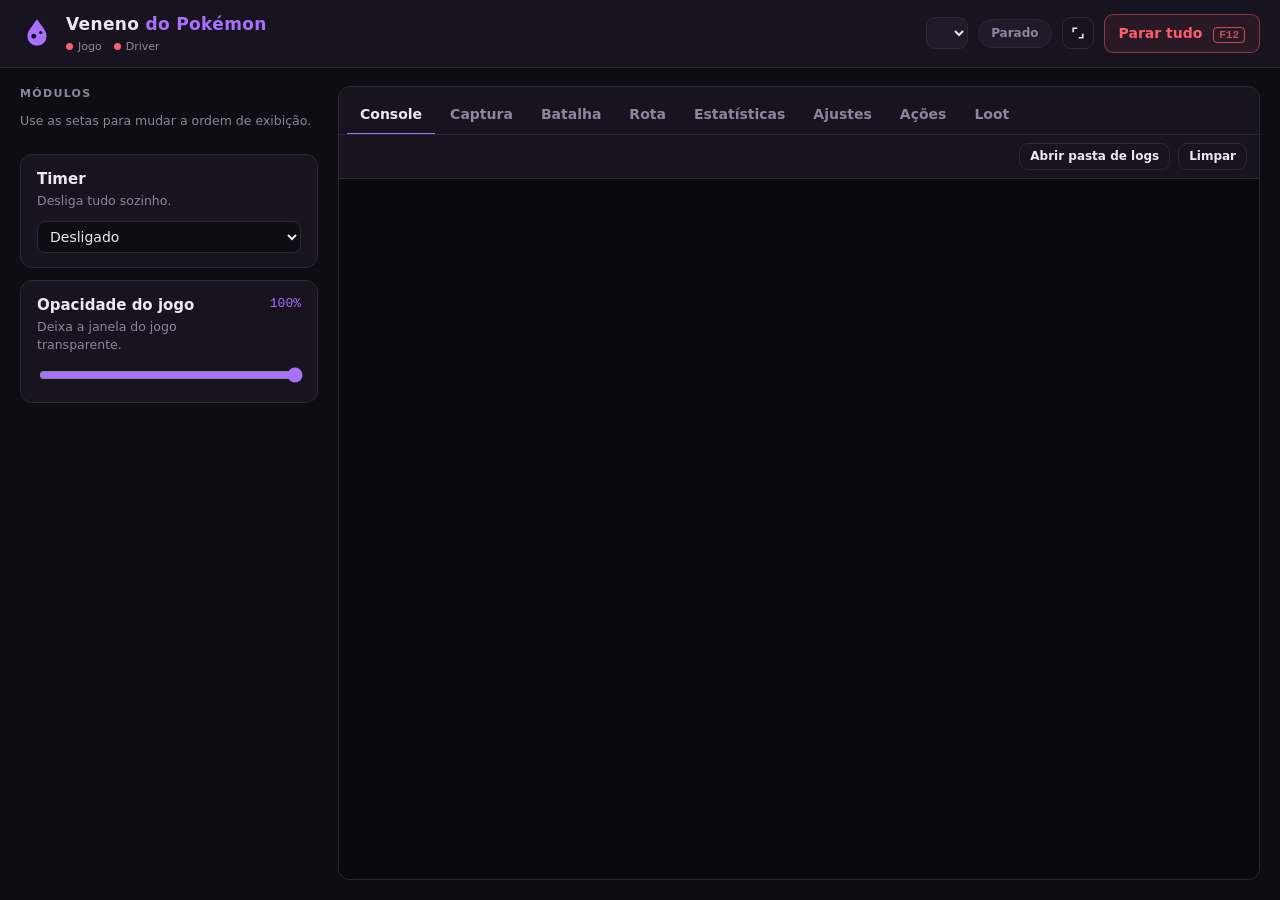
==== commit 9954fc64: "Atualiza para a versão nova do Veneninho v2 Traz a atualização de 09/10 do Lis-Alon/Veneninho_v2 (70" ====
--- a/game-bot-dashboard/src/ui/index.html
+++ b/game-bot-dashboard/src/ui/index.html
@@ -59,6 +59,7 @@
   <main class="layout">
     <aside class="side">
       <h2 class="section-title">Módulos</h2>
+      <p class="desc module-order-hint">Use as setas para mudar a ordem de exibição.</p>
       <div id="modules"></div>
 
       <section class="card timer-card">
@@ -98,10 +99,12 @@
       <nav class="tabs" role="tablist">
         <button class="tab active" data-tab="console">Console</button>
         <button class="tab" data-tab="capture">Captura</button>
+        <button class="tab" data-tab="battle">Batalha</button>
         <button class="tab" data-tab="cavebot">Rota</button>
         <button class="tab" data-tab="stats">Estatísticas</button>
         <button class="tab" data-tab="settings">Ajustes</button>
         <button class="tab" data-tab="actions">Ações</button>
+        <button class="tab" data-tab="loot">Loot</button>
       </nav>
 
       <!-- Console -->
@@ -119,9 +122,9 @@
       <!-- Captura -->
       <div class="tab-body" id="tab-capture">
         <div class="toolbar">
-          <p class="hint">Clique para capturar. O sino 🔔 só avisa com som quando o pokémon aparece.</p>
+          <p class="hint">Clique para selecionar os Pokémon. Em cada cartão, escolha uma tecla de captura; deixe o campo vazio para usar a tecla padrão. O sino 🔔 emite um alerta sonoro.</p>
           <div class="row-gap">
-            <button class="btn" id="add-poke">+ Adicionar pokémon</button>
+            <button class="btn" id="add-poke">+ Adicionar Pokémon</button>
             <button class="btn" data-test="capture">Testar detecção</button>
           </div>
         </div>
@@ -132,6 +135,48 @@
           <label>Intervalo (s) <input data-path="capture.interval" type="number" step="0.1" min="0.1"></label>
         </div>
         <button class="btn primary save">Salvar</button>
+      </div>
+
+      <div class="tab-body" id="tab-battle">
+        <div class="toolbar">
+          <p class="hint">Marque a lista de combate e cadastre recortes dos ícones dos Pokémon. Os alvos selecionados podem pausar o macro quando essa pausa estiver ativada na aba Rota.</p>
+          <div class="row-gap">
+            <button class="btn" id="battle-target-add">+ Adicionar Pokémon da lista</button>
+            <button class="btn primary save">Salvar configuração</button>
+          </div>
+        </div>
+        <div class="fields">
+          <label class="wide">Área da lista vazia <small>deixe a lista sem Pokémon e marque o painel que ficará vazio</small>
+            <span class="with-btn"><input data-path="battle.empty_region" data-type="numlist" data-len="4" data-optional type="text" placeholder="Clique em Definir e marque a lista vazia" readonly><button class="btn small" id="battle-empty-pick">Definir batalha vazia</button></span>
+          </label>
+          <label class="wide">Área da lista de combate <small>x, y, largura, altura</small>
+            <span class="with-btn"><input data-path="battle.pokemon_list_region" data-type="numlist" data-len="4" data-optional type="text" placeholder="Marcar a lista no jogo"><button class="btn small" data-pick="region" data-target="battle.pokemon_list_region">Marcar</button></span>
+          </label>
+          <label>Precisão da detecção (0–1) <input data-path="battle.target_confidence" type="number" min="0.3" max="1" step="0.05"></label>
+        </div>
+        <div class="option-switches">
+          <label class="switch-control">
+            <span class="switch"><input data-path="battle.long_battle_enabled" type="checkbox"><span></span></span>
+            <span>Ação extra após tempo preso em combate</span>
+          </label>
+          <label class="switch-control">
+            <span class="switch"><input data-path="battle.auto_target_enabled" type="checkbox"><span></span></span>
+            <span>Auto target ao encontrar inimigos</span>
+          </label>
+        </div>
+        <div class="fields">
+          <label>Teclas de ataque <small>separadas por vírgula</small> <input data-path="battle.attack_keys" data-type="list" type="text"></label>
+          <label>Intervalo (s) <input data-path="battle.interval" type="number" step="0.1" min="0.1"></label>
+          <label>Precisão (0–1) <input data-path="battle.confidence" type="number" step="0.05" min="0.3" max="1"></label>
+          <label>Tempo preso em combate (s) <input data-path="battle.long_battle_after" type="number" step="1" min="1" max="3600"></label>
+          <label>Tecla da ação extra <input data-path="battle.long_battle_key" type="text" maxlength="8"></label>
+          <label>Repetições da tecla <input data-path="battle.long_battle_repeats" type="number" step="1" min="1" max="20"></label>
+          <label>Tecla do auto target <input data-path="battle.auto_target_key" type="text" maxlength="8" placeholder="Ex.: F4"></label>
+          <label>&nbsp;<button class="btn" data-test="battle">Testar batalha e pixel de vida</button></label>
+        </div>
+
+        <p class="hint">Enquanto houver inimigos, o auto target repete a tecla configurada no mesmo intervalo das teclas de ataque. A ação extra pressiona sua tecla após o tempo configurado; o contador reinicia quando a lista de combate fica vazia.</p>
+        <div id="battle-target-grid" class="thumb-grid"></div>
       </div>
 
       <!-- Rota -->
@@ -140,47 +185,125 @@
           <p class="hint">Arraste para mudar a ordem. Cada ponto tem o próprio tempo de caminhada.</p>
           <div class="row-gap">
             <button class="btn" id="add-waypoint">+ Adicionar ponto</button>
+            <button class="btn primary" id="route-record">Gravar rota</button>
+            <button class="btn danger" id="route-record-stop" disabled>Parar gravação</button>
             <button class="btn" data-test="map">Testar minimapa</button>
           </div>
         </div>
+        <p class="hint">Na gravação, clique nos marcadores do minimapa em sequência. O intervalo entre cliques vira o tempo de caminhada de cada trecho. Batalha e captura continuam pausando o avanço.</p>
         <ol id="route" class="route"></ol>
         <div class="fields">
           <label>Tempo padrão (s) <small>para pontos novos</small> <input data-path="cavebot.walk_time" type="number" step="0.5" min="1"></label>
+          <label>Atraso após clicar no mapa (s) <small>antes de iniciar detecção de batalha/captura</small> <input data-path="cavebot.engage_delay" type="number" step="0.5" min="0" max="3600"></label>
+          <label>Ignorar batalha após (s) <small>0 desativa; captura continua tendo prioridade</small> <input data-path="cavebot.battle_skip_after" type="number" step="1" min="0" max="3600"></label>
           <label>Precisão do mapa (0–1) <input data-path="cavebot.confidence" type="number" step="0.05" min="0.3" max="1"></label>
         </div>
         <button class="btn primary save">Salvar</button>
-      </div>
-
-      <!-- Ações -->
-      <div class="tab-body" id="tab-actions">
-        <h3 class="sub-title">Macros</h3>
-        <p class="hint">Grave teclas e cliques no jogo. A gravação para no limite definido ou pelo botão.</p>
-        <div class="fields">
-          <label>Nome da macro <input id="macro-name" type="text" maxlength="40" value="macro"></label>
+
+        <h3 class="sub-title">Rota gravada</h3>
+        <p class="hint">Cada tecla é um comando separado. A rota gravada pausa pela detecção direta de batalha, captura e Pokémon-alvo; mantenha Batalha e Captura ativos para resolver os encontros antes de retomar.</p>
+        <div class="fields">
+          <label>Nome da rota <input id="macro-name" type="text" maxlength="40" value="rota"></label>
           <label>Limite da gravação (s) <input id="macro-duration" data-path="macro.max_seconds" type="number" min="1" max="600" step="1"></label>
+          <label class="check wide"><input id="macro-arrows-only" data-path="macro.arrows_only" type="checkbox"> Gravar somente as setas direcionais (↑ ↓ ← →) <small>permite gravar com os módulos ativos</small></label>
         </div>
         <div class="row-gap wrap">
           <button id="macro-record" class="btn primary">Gravar</button>
           <button id="macro-stop-record" class="btn danger" disabled>Parar gravação</button>
           <select id="macro-select" aria-label="Macro salva"></select>
+          <label class="check"><input id="macro-loop" data-path="macro.loop" type="checkbox"> Reproduzir em ciclo</label>
           <button id="macro-play" class="btn">Reproduzir</button>
+          <button id="macro-options-save" class="btn small" type="button">Atualizar tempos e pausas</button>
           <button id="macro-stop-play" class="btn ghost" disabled>Parar reprodução</button>
-          <button id="macro-delete" class="btn danger" disabled>Excluir macro</button>
+          <button id="macro-delete" class="btn danger" disabled>Excluir rota gravada</button>
+        </div>
+        <div class="fields">
+          <label>Intervalo fixo entre comandos na reprodução (s) <small>0 mantém os tempos originais da gravação</small>
+            <input data-macro-command-interval type="number" min="0" max="3600" step="0.05" value="0">
+          </label>
+          <label>Ignorar batalha após (s) <small>0 desativa; captura continua tendo prioridade</small>
+            <input data-macro-skip-battle-after type="number" min="0" max="3600" step="1" value="0">
+          </label>
+        </div>
+        <div class="fields">
+          <div class="row-gap wrap"><button class="btn macro-pause-toggle" data-macro-pause="battle" type="button" aria-pressed="true">Pausa em batalha: ativada</button><label>Retomar após (s) <input data-macro-delay="battle" type="number" min="0" max="3600" step="1" value="0"></label></div>
+          <div class="row-gap wrap"><button class="btn macro-pause-toggle" data-macro-pause="capture" type="button" aria-pressed="true">Pausa em captura: ativada</button><label>Retomar após (s) <input data-macro-delay="capture" type="number" min="0" max="3600" step="1" value="0"></label></div>
+          <div class="row-gap wrap"><button class="btn macro-pause-toggle" data-macro-pause="target" type="button" aria-pressed="true">Pausa em Pokémon-alvo: ativada</button><label>Retomar após (s) <input data-macro-delay="target" type="number" min="0" max="3600" step="1" value="0"></label></div>
         </div>
         <p id="macro-status" class="hint" aria-live="polite">Nenhuma gravação em andamento.</p>
-
+      </div>
+
+      <!-- Ações -->
+      <div class="tab-body" id="tab-actions">
         <h3 class="sub-title">Troca de Pokémon</h3>
-        <p class="hint">Ligue o módulo Troca na lateral para alternar automaticamente entre as posições marcadas.</p>
+        <p class="hint">Use Combate na lateral para executar um dos três modos abaixo. Troca continua disponível como ciclo independente.</p>
         <div class="fields">
           <label>Intervalo entre trocas (s) <input data-path="switch.interval" type="number" min="1" max="3600" step="1"></label>
-        </div>
-        <p class="hint">Adicione pelo menos duas posições, marque cada local no jogo com F8 e use Trocar para uma troca manual.</p>
+          <label>Modo do módulo Combate
+            <select data-path="switch.mode">
+              <option value="battle">Somente batalha</option>
+              <option value="battle_switch">Batalha e troca</option>
+              <option value="switch">Apenas troca</option>
+            </select>
+          </label>
+        </div>
+        <p class="hint">Ative Combate na lateral para executar o modo selecionado. Em “Batalha e troca”, o ciclo roda somente enquanto houver inimigo. A ordem e o intervalo configurados valem para as trocas automáticas.</p>
+        <p class="hint">Adicione pelo menos duas posições, use as setas para mudar a ordem do ciclo, marque cada local no jogo com F8 e use Trocar para uma troca manual.</p>
         <div class="row-gap wrap">
           <input id="switch-name" class="input" type="text" maxlength="40" placeholder="Nome ou atalho do Pokémon" aria-label="Nome do Pokémon">
           <button id="switch-add" class="btn">Adicionar posição</button>
         </div>
         <div id="switch-list" class="switch-list"></div>
+
         <button class="btn primary save">Salvar</button>
+      </div>
+
+      <!-- Loot -->
+      <div class="tab-body" id="tab-loot">
+        <h3 class="sub-title">Loot</h3>
+        <p class="hint">Centralize seu personagem na célula do meio e selecione os tiles vizinhos onde podem estar Pokémon derrotados. O bot verifica essas posições periodicamente e coleta os itens pelo primeiro slot.</p>
+        <div class="loot-grid" role="group" aria-label="Tiles ao redor do personagem">
+          <button type="button" data-loot-cell="nw" title="Noroeste">NW</button>
+          <button type="button" data-loot-cell="n" title="Norte">N</button>
+          <button type="button" data-loot-cell="ne" title="Nordeste">NE</button>
+          <button type="button" data-loot-cell="w" title="Oeste">O</button>
+          <div class="loot-center" aria-label="Seu personagem">PERSONAGEM</div>
+          <button type="button" data-loot-cell="e" title="Leste">L</button>
+          <button type="button" data-loot-cell="sw" title="Sudoeste">SW</button>
+          <button type="button" data-loot-cell="s" title="Sul">S</button>
+          <button type="button" data-loot-cell="se" title="Sudeste">SE</button>
+        </div>
+        <p class="hint">Calibração da malha: marque o centro do tile do personagem e, em seguida, o centro dos tiles ao norte e a leste. Esses três pontos definem os deslocamentos dos oito vizinhos.</p>
+        <p class="hint">Para localizar a janela, marque a faixa da direita com os controles de travar, minimizar e fechar como âncora. Quando o primeiro slot ficar vazio, o bot clica no próximo Pokémon e a janela atualiza o conteúdo sem ser fechada.</p>
+        <div class="fields">
+          <label>Intervalo entre verificacoes (segundos)
+            <input data-path="loot.check_interval" data-type="number" type="number" min="0.5" max="3600" step="0.5">
+          </label>
+          <label>Tile central (x, y)
+            <span class="with-btn"><input data-path="loot.center" data-type="numlist" data-len="2" data-optional type="text" placeholder="Marcar tile central" readonly><button class="btn small" data-pick="point" data-target="loot.center">Marcar</button></span>
+          </label>
+          <label>Tile vizinho ao norte (x, y)
+            <span class="with-btn"><input data-path="loot.north" data-type="numlist" data-len="2" data-optional type="text" placeholder="Marcar tile norte" readonly><button class="btn small" data-pick="point" data-target="loot.north">Marcar</button></span>
+          </label>
+          <label>Tile vizinho ao leste (x, y)
+            <span class="with-btn"><input data-path="loot.east" data-type="numlist" data-len="2" data-optional type="text" placeholder="Marcar tile leste" readonly><button class="btn small" data-pick="point" data-target="loot.east">Marcar</button></span>
+          </label>
+          <label>Janela completa para calibração (x, y, largura, altura)
+            <span class="with-btn"><input data-path="loot.window_sample_region" data-type="numlist" data-len="4" data-optional type="text" placeholder="Marcar a janela" readonly><button class="btn small" data-pick="region" data-target="loot.window_sample_region">Marcar</button></span>
+          </label>
+          <label>Âncora fixa do lado direito (travar, minimizar e fechar)
+            <span class="with-btn"><input data-path="loot.anchor_region" data-type="numlist" data-len="4" data-optional type="text" placeholder="Marcar os controles direitos" readonly><button class="btn small" data-pick="region" data-target="loot.anchor_region">Capturar controles</button></span>
+          </label>
+          <label>Primeiro slot relativo à janela (dx, dy, largura, altura)
+            <span class="with-btn"><input data-path="loot.first_slot_offset" data-type="numlist" data-len="4" data-optional type="text" placeholder="Marcar primeiro slot" readonly><button class="btn small" data-pick="region" data-target="loot.first_slot_offset">Marcar</button></span>
+          </label>
+        </div>
+        <div class="row-gap wrap">
+          <button class="btn" id="loot-window-test" type="button">Testar localização da janela</button>
+          <button class="btn" id="loot-empty-slot-capture" type="button">Capturar slot vazio</button>
+          <button class="btn primary save">Salvar</button>
+        </div>
+        <p class="hint">Para capturar o slot vazio: abra uma janela de loot sem itens, deixe o primeiro slot visível e clique no botão acima. A janela precisa estar aberta.</p>
       </div>
 
       <!-- Estatísticas -->
@@ -208,7 +331,7 @@
             <div id="s-modules" class="bars"></div>
           </section>
           <section>
-            <h3 class="sub-title">Pokébolas por pokémon</h3>
+            <h3 class="sub-title">Pokébolas por Pokémon</h3>
             <table class="table">
               <thead><tr><th>Pokémon</th><th class="num">Sessão</th><th class="num">Total</th></tr></thead>
               <tbody id="s-pokes"></tbody>
@@ -222,7 +345,7 @@
       <!-- Ajustes -->
       <div class="tab-body" id="tab-settings">
         <h3 class="sub-title">Perfis</h3>
-        <p class="hint">Um perfil guarda todas as configurações (pokémons, rota, coordenadas). Use um por hunt.</p>
+        <p class="hint">Um perfil guarda todas as configurações (Pokémon, rota e coordenadas). Use um perfil para cada área de caça.</p>
         <div class="row-gap wrap">
           <input id="profile-name" class="input" type="text" placeholder="Nome do perfil (ex.: Croa na praia)" aria-label="Nome do perfil">
           <button id="profile-save" class="btn">Salvar como perfil</button>
@@ -251,7 +374,7 @@
         </div>
 
         <h3 class="sub-title">Cura</h3>
-        <p class="hint">Pegue um pixel da barra de vida do <b>seu</b> pokémon, no ponto onde quer curar (ex.: no meio da barra), com a vida cheia. Quando a cor ali mudar, o bot aperta a tecla.</p>
+        <p class="hint">Marque um pixel da barra de vida do <b>seu Pokémon</b>, de preferência no meio da barra e com a vida cheia. Quando a cor mudar, o bot pressionará a tecla de cura.</p>
         <div class="fields">
           <label>Pixel da sua vida <small>x, y</small>
             <span class="with-btn"><input data-path="heal.pixel" data-type="numlist" data-len="2" data-optional type="text" placeholder="não configurado"><button class="btn small" data-pick="point" data-target="heal.pixel">Pegar</button></span>
@@ -261,6 +384,28 @@
           </label>
           <label>Tecla de cura <small>ex.: f1, 2</small> <input data-path="heal.key" type="text" maxlength="4"></label>
           <label>Espera entre curas (s) <input data-path="heal.cooldown" type="number" step="0.5" min="0.5"></label>
+          <label>Tecla de buff contínuo <small>vazio para desativar</small> <input data-path="heal.buff_key" type="text" maxlength="8" placeholder="ex.: f2"></label>
+          <label>Intervalo do buff (s) <input data-path="heal.buff_interval" type="number" step="0.5" min="0.5"></label>
+        </div>
+        <h3 class="sub-title">Acompanhamento do Pokémon</h3>
+        <div class="option-switches">
+          <label class="switch-control">
+            <span class="switch"><input data-path="heal.follow_enabled" type="checkbox"><span></span></span>
+            <span title="Para Pokémon que não possuam montaria nem fly, configure o order do Pokémon para usar em você">Ativar acompanhamento do Pokémon</span>
+          </label>
+          <label class="switch-control">
+            <span class="switch"><input data-path="heal.order_enabled" type="checkbox"><span></span></span>
+            <span>Order</span>
+          </label>
+        </div>
+        <div class="fields">
+          <label>Tecla de acompanhamento <input data-path="heal.follow_key" type="text" maxlength="8" placeholder="Ex.: F4"></label>
+          <label>Intervalo entre ativações (s) <input data-path="heal.follow_interval" type="number" step="0.1" min="0.1" max="3600"></label>
+          <label>Tecla Order <input data-path="heal.order_key" type="text" maxlength="8" placeholder="Ex.: F4"></label>
+          <label>Intervalo entre ordens (s) <input data-path="heal.order_interval" type="number" step="0.1" min="0.1" max="3600"></label>
+          <label class="wide">Ponto do clique (x, y)
+            <span class="with-btn"><input data-path="heal.order_point" data-type="numlist" data-len="2" data-optional type="text" placeholder="Definir ponto" readonly><button class="btn small" data-pick="point" data-target="heal.order_point">Definir</button></span>
+          </label>
         </div>
 
         <h3 class="sub-title">Segurança</h3>
@@ -268,21 +413,13 @@
           <label class="check wide"><input data-path="safety.pause_unfocused" type="checkbox"> Pausar quando o jogo não estiver em primeiro plano <small>evita clicar em outras janelas</small></label>
           <label>Tempo máximo de luta (s) <small>0 = sem limite</small> <input data-path="safety.fight_timeout" type="number" step="5" min="0"></label>
           <label>Voltas sem achar ponto até parar <small>0 = nunca parar</small> <input data-path="safety.max_misses" type="number" step="1" min="0"></label>
-          <label class="check wide"><input data-path="alerts.sound" type="checkbox"> Tocar som e piscar o painel em alertas <small>erro, travamento, jogo fechado, timer, pokémon com 🔔</small></label>
+          <label class="check wide"><input data-path="alerts.sound" type="checkbox"> Tocar som e piscar o painel em alertas <small>erro, travamento, jogo fechado, timer ou Pokémon com 🔔</small></label>
         </div>
 
         <h3 class="sub-title">Atalhos</h3>
         <p class="hint">Ligam e desligam cada módulo direto do jogo. <kbd class="k" data-pickkey>F8</kbd> é reservado para marcar coordenadas.</p>
         <div class="fields" id="hotkey-fields">
           <label>Parar tudo <select data-path="stop_hotkey" class="hk"></select></label>
-        </div>
-
-        <h3 class="sub-title">Batalha</h3>
-        <div class="fields">
-          <label>Teclas de ataque <small>separadas por vírgula</small> <input data-path="battle.attack_keys" data-type="list" type="text"></label>
-          <label>Intervalo (s) <input data-path="battle.interval" type="number" step="0.1" min="0.1"></label>
-          <label>Precisão (0–1) <input data-path="battle.confidence" type="number" step="0.05" min="0.3" max="1"></label>
-          <label>&nbsp;<button class="btn" data-test="battle">Testar batalha e pixel de vida</button></label>
         </div>
 
         <h3 class="sub-title">Geral</h3>
@@ -315,9 +452,15 @@
           <h3 class="m-name"></h3>
           <p class="desc m-desc"></p>
         </div>
-        <label class="switch"><input type="checkbox"><span></span></label>
-      </div>
-      <div class="m-status mono"><span class="dot"></span><span class="m-text">Parado</span><kbd class="m-key" hidden></kbd></div>
+        <div class="module-actions">
+          <div class="module-order-controls">
+            <button class="btn ghost small m-order-up" type="button" aria-label="Mover módulo para cima" title="Mover para cima">↑</button>
+            <button class="btn ghost small m-order-down" type="button" aria-label="Mover módulo para baixo" title="Mover para baixo">↓</button>
+          </div>
+          <label class="switch"><input type="checkbox"><span></span></label>
+        </div>
+      </div>
+      <div class="m-status mono"><span class="dot"></span><span class="m-state">Parado</span><span class="m-text">Aguardando ativação</span><kbd class="m-key" hidden></kbd></div>
     </section>
   </template>
 
--- a/game-bot-dashboard/src/ui/style.css
+++ b/game-bot-dashboard/src/ui/style.css
@@ -108,6 +108,7 @@
 .sub-title { margin: 22px 0 8px; font-size: 13px; font-weight: 700; }
 .tab-body > .sub-title:first-child { margin-top: 0; }
 #modules { display: flex; flex-direction: column; gap: 12px; }
+.module-order-hint { margin: -8px 0 0; font-size: 11px; }
 
 .card {
   background: var(--surface); border: 1px solid var(--line);
@@ -115,6 +116,10 @@
   transition: border-color .2s, box-shadow .2s;
 }
 .card-head { display: flex; justify-content: space-between; align-items: flex-start; gap: 12px; }
+.module-actions { display: flex; align-items: center; gap: 8px; flex: none; }
+.module-order-controls { display: flex; flex-direction: column; gap: 2px; }
+.module-order-controls .btn { min-width: 25px; min-height: 20px; padding: 0 5px; line-height: 18px; }
+.module-order-controls .btn:disabled { opacity: .3; cursor: default; }
 .card h3 { margin: 0 0 2px; font-size: 15px; }
 .desc { margin: 0; color: var(--muted); font-size: 12.5px; }
 
@@ -124,7 +129,9 @@
   display: flex; align-items: center; gap: 8px;
   font-size: 12px; color: var(--muted); white-space: nowrap; overflow: hidden;
 }
-.m-text { overflow: hidden; text-overflow: ellipsis; }
+.m-state { flex: none; font-weight: 700; }
+.m-text { min-width: 0; flex: 1; overflow: hidden; text-overflow: ellipsis; color: var(--muted); }
+.running .m-state { color: var(--on); }
 .dot { width: 7px; height: 7px; border-radius: 50%; background: #4a4458; flex: none; }
 .running .dot { background: var(--on); box-shadow: 0 0 0 3px var(--on-soft); animation: pulse 1.6s infinite; }
 .running .m-status { color: var(--text); }
@@ -141,6 +148,9 @@
 .switch input:checked + span { background: var(--on); }
 .switch input:checked + span::before { transform: translateX(20px); }
 .switch input:focus-visible + span { outline: 2px solid var(--accent); outline-offset: 2px; }
+.option-switches { display: flex; flex-wrap: wrap; gap: 10px 22px; margin: 2px 0 18px; }
+.switch-control { display: inline-flex; align-items: center; gap: 10px; min-height: 36px; color: var(--text); font-size: 13px; font-weight: 600; cursor: pointer; }
+.switch-control [title] { text-decoration: underline dotted rgba(255, 255, 255, .35); text-underline-offset: 3px; cursor: help; }
 
 input[type=range] { width: 100%; margin-top: 12px; accent-color: var(--accent); }
 #opacity-value { color: var(--accent); font-size: 13px; }
@@ -189,7 +199,7 @@
 .log .info { color: #c9c2d6; }
 
 /* captura */
-.thumb-grid { display: grid; grid-template-columns: repeat(auto-fill, minmax(96px, 1fr)); gap: 10px; margin-bottom: 18px; }
+.thumb-grid { display: grid; grid-template-columns: repeat(auto-fill, minmax(112px, 1fr)); gap: 10px; margin-bottom: 18px; }
 .thumb {
   border: 1px solid var(--line); background: var(--surface-2); border-radius: 10px;
   padding: 10px 6px 8px; cursor: pointer; text-align: center; position: relative;
@@ -198,6 +208,9 @@
 .thumb:hover { border-color: #4a4160; }
 .thumb img { height: 48px; max-width: 100%; object-fit: contain; image-rendering: pixelated; display: block; margin: 0 auto 6px; }
 .thumb .n { font-size: 12px; color: var(--muted); display: block; overflow: hidden; text-overflow: ellipsis; white-space: nowrap; }
+.thumb-key-label { display: flex; flex-direction: column; gap: 6px; margin: 8px 20px 0 0; color: var(--muted); font-size: 12px; font-weight: 600; text-align: left; }
+.thumb-key { width: 100%; min-width: 0; padding: 8px 10px; color: var(--text); background: var(--bg); border: 1px solid var(--line); border-radius: 8px; font: inherit; font-size: 12px; font-weight: 400; }
+.thumb-key:focus { outline: none; border-color: var(--accent); }
 .thumb.on { border-color: var(--accent); background: var(--accent-soft); }
 .thumb.on .n { color: var(--text); }
 .thumb.on::after {
@@ -232,8 +245,26 @@
 .rt .mv { display: flex; gap: 2px; }
 .rt .mv button { background: none; border: 1px solid transparent; color: var(--muted); border-radius: 5px; width: 22px; height: 22px; cursor: pointer; padding: 0; }
 .rt .mv button:hover { border-color: var(--line); color: var(--text); }
+.switch-row .slot-order { display: flex; gap: 3px; margin-left: auto; }
+.switch-row .slot-order button { width: 25px; height: 25px; padding: 0; }
 
 /* estatísticas */
+.loot-grid {
+  display: grid; grid-template-columns: repeat(3, 72px); grid-template-rows: repeat(3, 58px);
+  gap: 7px; width: max-content; margin: 4px 0 16px;
+}
+.loot-grid button, .loot-center {
+  display: grid; place-items: center; border: 1px solid var(--line); border-radius: 8px;
+  background: var(--surface-2); color: var(--muted); font: 700 12px var(--mono);
+}
+.loot-grid button { cursor: pointer; }
+.loot-grid button:hover { border-color: var(--accent); color: var(--text); }
+.loot-grid button.selected { background: var(--accent-soft); border-color: var(--accent); color: var(--text); }
+.loot-center { color: var(--on); font: 700 9px "Segoe UI", sans-serif; letter-spacing: .04em; }
+@media (max-width: 520px) {
+  .loot-grid { grid-template-columns: repeat(3, 64px); grid-template-rows: repeat(3, 52px); }
+}
+
 .kpis { display: grid; grid-template-columns: repeat(auto-fit, minmax(118px, 1fr)); gap: 10px; margin-bottom: 20px; }
 .kpi { background: var(--surface-2); border: 1px solid var(--line); border-radius: 10px; padding: 12px 14px; }
 .kpi span { display: block; font-size: 11.5px; color: var(--muted); }
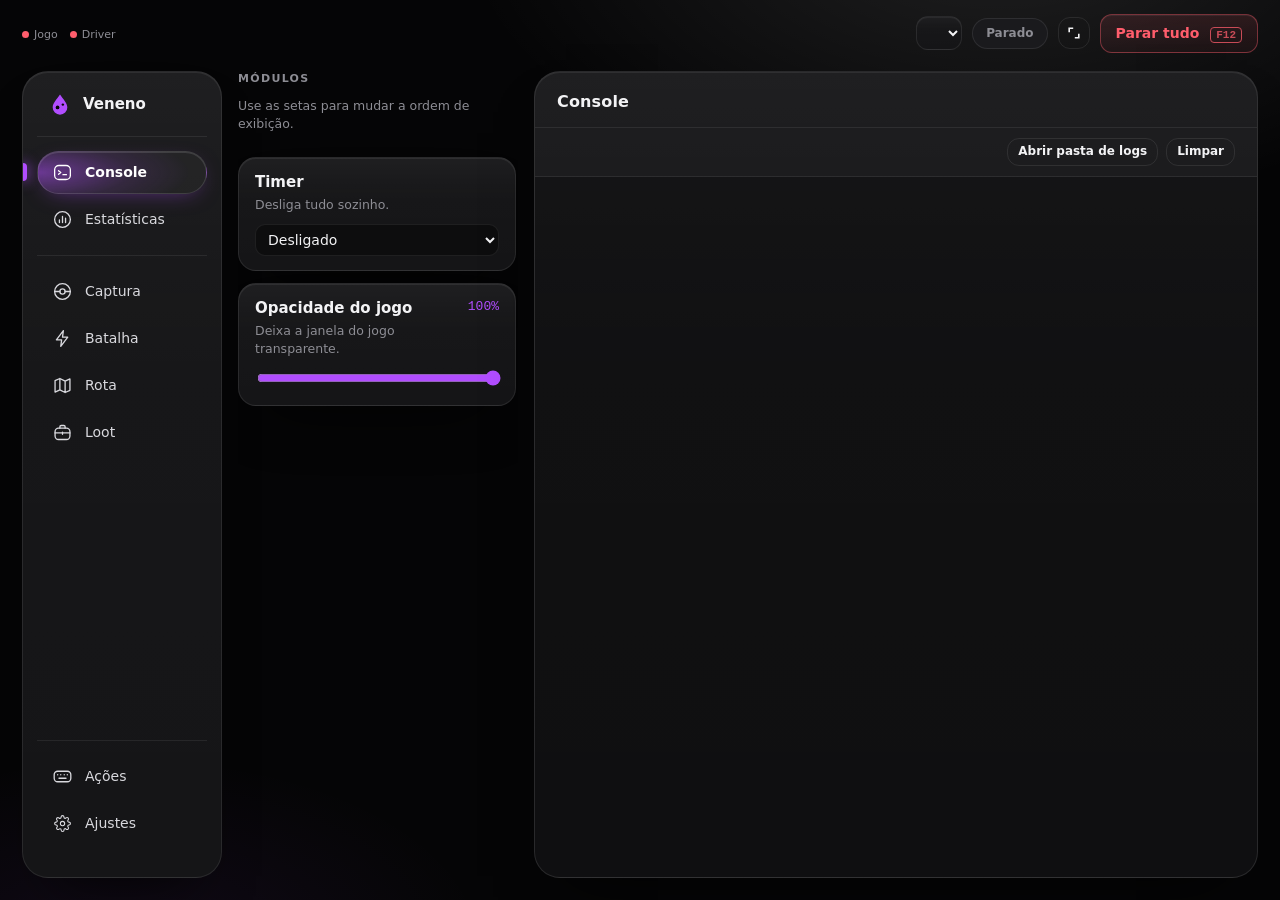
==== commit 0c5efc91: "Painel com visual escuro de vidro e menu lateral com ícones - Abas viram um menu lateral com ícones " ====
--- a/game-bot-dashboard/src/ui/index.html
+++ b/game-bot-dashboard/src/ui/index.html
@@ -57,6 +57,30 @@
   </div>
 
   <main class="layout">
+    <nav class="nav full-only" role="tablist" aria-label="Menu">
+      <div class="nav-head">
+        <svg class="logo" viewBox="0 0 32 32" aria-hidden="true">
+          <path d="M16 3c4 6 9 10.5 9 16a9 9 0 0 1-18 0c0-5.5 5-10 9-16z" fill="var(--accent)"/>
+          <circle cx="13" cy="19" r="2.3" fill="var(--bg)"/><circle cx="19.5" cy="15.5" r="1.5" fill="var(--bg)"/>
+        </svg>
+        <span class="nav-label">Veneno</span>
+      </div>
+      <div class="nav-group">
+        <button class="tab active" data-tab="console" title="Console"><svg class="nav-ico" viewBox="0 0 24 24" aria-hidden="true"><rect x="3" y="4" width="18" height="16" rx="5"/><path d="M7.5 10l2.5 2-2.5 2M12.5 14.5h4"/></svg><span class="nav-label">Console</span><span id="log-badge" class="nav-badge" hidden>0</span></button>
+        <button class="tab" data-tab="stats" title="Estatísticas"><svg class="nav-ico" viewBox="0 0 24 24" aria-hidden="true"><circle cx="12" cy="12" r="9"/><path d="M8.5 15.5v-3M12 15.5v-7M15.5 15.5v-5"/></svg><span class="nav-label">Estatísticas</span></button>
+      </div>
+      <div class="nav-group">
+        <button class="tab" data-tab="capture" title="Captura"><svg class="nav-ico" viewBox="0 0 24 24" aria-hidden="true"><circle cx="12" cy="12" r="9"/><path d="M3 12h6M15 12h6"/><circle cx="12" cy="12" r="3"/></svg><span class="nav-label">Captura</span></button>
+        <button class="tab" data-tab="battle" title="Batalha"><svg class="nav-ico" viewBox="0 0 24 24" aria-hidden="true"><path d="M13 3L5 13.5h6L10 21l8-10.5h-6L13 3z"/></svg><span class="nav-label">Batalha</span></button>
+        <button class="tab" data-tab="cavebot" title="Rota"><svg class="nav-ico" viewBox="0 0 24 24" aria-hidden="true"><path d="M9 4L3.5 6.5v13L9 17l6 3 5.5-2.5v-13L15 7 9 4zM9 4v13M15 7v13"/></svg><span class="nav-label">Rota</span></button>
+        <button class="tab" data-tab="loot" title="Loot"><svg class="nav-ico" viewBox="0 0 24 24" aria-hidden="true"><rect x="3.5" y="7" width="17" height="13" rx="4"/><path d="M9 7V5.5A1.5 1.5 0 0 1 10.5 4h3A1.5 1.5 0 0 1 15 5.5V7M3.5 12.5h17M12 11.5v2.5"/></svg><span class="nav-label">Loot</span></button>
+      </div>
+      <div class="nav-group">
+        <button class="tab" data-tab="actions" title="Ações"><svg class="nav-ico" viewBox="0 0 24 24" aria-hidden="true"><rect x="2.5" y="6" width="19" height="12" rx="4"/><path d="M6.5 10h.01M10 10h.01M14 10h.01M17.5 10h.01M8 14h8"/></svg><span class="nav-label">Ações</span></button>
+        <button class="tab" data-tab="settings" title="Ajustes"><svg class="nav-ico" viewBox="0 0 24 24" aria-hidden="true"><g transform="translate(2.2 2.2) scale(.82)"><circle cx="12" cy="12" r="3"/><path d="M19.4 15a1.65 1.65 0 0 0 .33 1.82l.06.06a2 2 0 1 1-2.83 2.83l-.06-.06a1.65 1.65 0 0 0-1.82-.33 1.65 1.65 0 0 0-1 1.51V21a2 2 0 1 1-4 0v-.09A1.65 1.65 0 0 0 9 19.4a1.65 1.65 0 0 0-1.82.33l-.06.06a2 2 0 1 1-2.83-2.83l.06-.06a1.65 1.65 0 0 0 .33-1.82 1.65 1.65 0 0 0-1.51-1H3a2 2 0 1 1 0-4h.09A1.65 1.65 0 0 0 4.6 9a1.65 1.65 0 0 0-.33-1.82l-.06-.06a2 2 0 1 1 2.83-2.83l.06.06a1.65 1.65 0 0 0 1.82.33H9a1.65 1.65 0 0 0 1-1.51V3a2 2 0 1 1 4 0v.09a1.65 1.65 0 0 0 1 1.51 1.65 1.65 0 0 0 1.82-.33l.06-.06a2 2 0 1 1 2.83 2.83l-.06.06a1.65 1.65 0 0 0-.33 1.82V9a1.65 1.65 0 0 0 1.51 1H21a2 2 0 1 1 0 4h-.09a1.65 1.65 0 0 0-1.51 1z"/></g></svg><span class="nav-label">Ajustes</span></button>
+      </div>
+    </nav>
+
     <aside class="side">
       <h2 class="section-title">Módulos</h2>
       <p class="desc module-order-hint">Use as setas para mudar a ordem de exibição.</p>
@@ -96,16 +120,7 @@
     </aside>
 
     <section class="panel full-only">
-      <nav class="tabs" role="tablist">
-        <button class="tab active" data-tab="console">Console</button>
-        <button class="tab" data-tab="capture">Captura</button>
-        <button class="tab" data-tab="battle">Batalha</button>
-        <button class="tab" data-tab="cavebot">Rota</button>
-        <button class="tab" data-tab="stats">Estatísticas</button>
-        <button class="tab" data-tab="settings">Ajustes</button>
-        <button class="tab" data-tab="actions">Ações</button>
-        <button class="tab" data-tab="loot">Loot</button>
-      </nav>
+      <div class="panel-head"><h2 id="panel-title">Console</h2></div>
 
       <!-- Console -->
       <div class="tab-body active" id="tab-console">
@@ -133,6 +148,16 @@
           <label>Tecla da pokébola <input data-path="capture.key" type="text" maxlength="3"></label>
           <label>Precisão (0–1) <input data-path="capture.confidence" type="number" step="0.05" min="0.3" max="1"></label>
           <label>Intervalo (s) <input data-path="capture.interval" type="number" step="0.1" min="0.1"></label>
+          <label>Espera para jogar de novo no mesmo Pokémon (s) <input data-path="capture.retry_delay" type="number" step="0.5" min="0" max="60"></label>
+          <label>Tempo para ver a mensagem de captura (s) <input data-path="capture.confirm_wait" type="number" step="0.5" min="1" max="30"></label>
+        </div>
+        <h3 class="sub-title">Mensagens do jogo</h3>
+        <p class="hint">Opcional. Recorte da tela a mensagem que o jogo mostra quando a captura dá certo e a que avisa que acabaram as pokébolas. Com elas, o bot conta as capturas confirmadas e desliga a captura quando as pokébolas acabam.</p>
+        <div class="msg-list">
+          <div class="msg-row" data-msg="success"><span>Captura confirmada</span><b class="msg-state"></b>
+            <button class="btn small" data-msg-pick="success">Recortar</button><button class="btn small ghost" data-msg-remove="success">Remover</button></div>
+          <div class="msg-row" data-msg="noball"><span>Sem pokébola</span><b class="msg-state"></b>
+            <button class="btn small" data-msg-pick="noball">Recortar</button><button class="btn small ghost" data-msg-remove="noball">Remover</button></div>
         </div>
         <button class="btn primary save">Salvar</button>
       </div>
@@ -167,7 +192,7 @@
         <div class="fields">
           <label>Teclas de ataque <small>separadas por vírgula</small> <input data-path="battle.attack_keys" data-type="list" type="text"></label>
           <label>Intervalo (s) <input data-path="battle.interval" type="number" step="0.1" min="0.1"></label>
-          <label>Precisão (0–1) <input data-path="battle.confidence" type="number" step="0.05" min="0.3" max="1"></label>
+          <label>Precisão <small>0,55–0,78</small> <input data-path="battle.confidence" type="number" step="0.01" min="0.55" max="0.78"></label>
           <label>Tempo preso em combate (s) <input data-path="battle.long_battle_after" type="number" step="1" min="1" max="3600"></label>
           <label>Tecla da ação extra <input data-path="battle.long_battle_key" type="text" maxlength="8"></label>
           <label>Repetições da tecla <input data-path="battle.long_battle_repeats" type="number" step="1" min="1" max="20"></label>
@@ -312,6 +337,7 @@
           <div class="kpi"><span>Tempo ligado (sessão)</span><b id="k-time">0min</b></div>
           <div class="kpi"><span>Batalhas (sessão)</span><b id="k-kills">0</b></div>
           <div class="kpi"><span>Pokébolas (sessão)</span><b id="k-balls">0</b></div>
+          <div class="kpi"><span>Capturas (sessão)</span><b id="k-caught">0</b></div>
           <div class="kpi"><span>Curas (sessão)</span><b id="k-heals">0</b></div>
           <div class="kpi"><span>Pokébolas no total</span><b id="k-total">0</b></div>
         </div>
@@ -331,14 +357,14 @@
             <div id="s-modules" class="bars"></div>
           </section>
           <section>
-            <h3 class="sub-title">Pokébolas por Pokémon</h3>
+            <h3 class="sub-title">Pokébolas e capturas por Pokémon</h3>
             <table class="table">
-              <thead><tr><th>Pokémon</th><th class="num">Sessão</th><th class="num">Total</th></tr></thead>
+              <thead><tr><th>Pokémon</th><th class="num">Bolas (sessão)</th><th class="num">Bolas (total)</th><th class="num">Capturas</th></tr></thead>
               <tbody id="s-pokes"></tbody>
             </table>
           </section>
         </div>
-        <p class="hint">O bot conta as pokébolas jogadas, mas não tem como saber se a captura deu certo. O histórico fica em <code>estatisticas.db</code>.</p>
+        <p class="hint">O bot conta as pokébolas jogadas. As capturas só são contadas se a mensagem de captura estiver recortada na aba Captura. O histórico fica em <code>estatisticas.db</code>.</p>
         <button id="reset-stats" class="btn ghost small">Zerar histórico</button>
       </div>
 
@@ -382,6 +408,12 @@
           <label>Cor com vida cheia <small>R, G, B</small>
             <span class="with-btn"><input data-path="heal.color" data-type="numlist" data-len="3" data-optional type="text"><span class="swatch" data-swatch="heal.color"></span></span>
           </label>
+          <label>Pixel de desmaio <small>começo da barra; vazio = não vigia</small>
+            <span class="with-btn"><input data-path="heal.faint_pixel" data-type="numlist" data-len="2" data-optional type="text" placeholder="não configurado"><button class="btn small" data-pick="point" data-target="heal.faint_pixel">Pegar</button></span>
+          </label>
+          <label>Cor do começo da barra <small>se sumir, o bot para tudo</small>
+            <span class="with-btn"><input data-path="heal.faint_color" data-type="numlist" data-len="3" data-optional type="text"><span class="swatch" data-swatch="heal.faint_color"></span></span>
+          </label>
           <label>Tecla de cura <small>ex.: f1, 2</small> <input data-path="heal.key" type="text" maxlength="4"></label>
           <label>Espera entre curas (s) <input data-path="heal.cooldown" type="number" step="0.5" min="0.5"></label>
           <label>Tecla de buff contínuo <small>vazio para desativar</small> <input data-path="heal.buff_key" type="text" maxlength="8" placeholder="ex.: f2"></label>
@@ -412,6 +444,7 @@
         <div class="fields">
           <label class="check wide"><input data-path="safety.pause_unfocused" type="checkbox"> Pausar quando o jogo não estiver em primeiro plano <small>evita clicar em outras janelas</small></label>
           <label>Tempo máximo de luta (s) <small>0 = sem limite</small> <input data-path="safety.fight_timeout" type="number" step="5" min="0"></label>
+          <label>Tolerância de cor <small>0–100; quanto cada canal pode variar</small> <input data-path="safety.color_tolerance" type="number" step="1" min="0" max="100"></label>
           <label>Voltas sem achar ponto até parar <small>0 = nunca parar</small> <input data-path="safety.max_misses" type="number" step="1" min="0"></label>
           <label class="check wide"><input data-path="alerts.sound" type="checkbox"> Tocar som e piscar o painel em alertas <small>erro, travamento, jogo fechado, timer ou Pokémon com 🔔</small></label>
         </div>
--- a/game-bot-dashboard/src/ui/style.css
+++ b/game-bot-dashboard/src/ui/style.css
@@ -1,26 +1,37 @@
 :root {
-  --bg: #0f0d14;
-  --surface: #17141f;
-  --surface-2: #1f1b29;
-  --line: #2c2639;
-  --text: #ece8f4;
-  --muted: #8e869e;
-  --accent: #a970ff;
-  --accent-soft: rgba(169, 112, 255, 0.14);
+  --bg: #050506;
+  --surface: #121214;
+  --surface-2: #1a1a1d;
+  --glass: linear-gradient(180deg, rgba(255, 255, 255, .055), rgba(255, 255, 255, .018) 38%, rgba(255, 255, 255, .012));
+  --glass-edge: rgba(255, 255, 255, .085);
+  --glass-shadow: inset 0 1px 0 rgba(255, 255, 255, .07), 0 30px 60px -32px rgba(0, 0, 0, .9);
+  --line: rgba(255, 255, 255, .075);
+  --line-strong: rgba(255, 255, 255, .14);
+  --text: #f3f3f5;
+  --muted: #8d8d94;
+  --accent: #b14dff;
+  --accent-soft: rgba(177, 77, 255, .16);
+  --accent-glow: rgba(177, 77, 255, .55);
   --on: #8fe05a;
   --on-soft: rgba(143, 224, 90, 0.12);
   --warn: #f2c14e;
   --danger: #ff5d6c;
-  --radius: 12px;
+  --radius: 18px;
+  --radius-lg: 26px;
+  --field: rgba(0, 0, 0, .38);
+  --font: "Poppins", "Segoe UI Variable Text", "Segoe UI", system-ui, sans-serif;
   --mono: "Cascadia Mono", Consolas, "Courier New", monospace;
 }
 
 * { box-sizing: border-box; }
 html, body { height: 100%; margin: 0; }
 body {
-  background: var(--bg);
+  background:
+    radial-gradient(60% 45% at 78% -8%, rgba(255, 255, 255, .11), transparent 70%),
+    radial-gradient(40% 30% at 10% 105%, rgba(177, 77, 255, .07), transparent 70%),
+    var(--bg);
   color: var(--text);
-  font: 14px/1.45 "Segoe UI", system-ui, sans-serif;
+  font: 14px/1.45 var(--font);
   display: flex;
   flex-direction: column;
   overflow: hidden;
@@ -38,9 +49,8 @@
 /* ---------- top bar ---------- */
 .topbar {
   display: flex; align-items: center; justify-content: space-between; gap: 12px;
-  padding: 12px 20px;
-  border-bottom: 1px solid var(--line);
-  background: var(--surface);
+  padding: 14px 22px 4px;
+  background: transparent;
 }
 .brand { display: flex; align-items: center; gap: 12px; min-width: 0; }
 .logo { width: 34px; height: 34px; flex: none; }
@@ -54,31 +64,35 @@
 .top-actions { display: flex; align-items: center; gap: 10px; }
 
 .profile-pick select {
-  background: var(--surface-2); border: 1px solid var(--line); border-radius: 9px;
-  padding: 6px 10px; max-width: 180px;
+  background: var(--glass), var(--surface); border: 1px solid var(--glass-edge); border-radius: 12px;
+  padding: 7px 12px; max-width: 180px; box-shadow: inset 0 1px 0 rgba(255, 255, 255, .05);
 }
 .pill {
-  padding: 5px 12px; border-radius: 999px; font-size: 12px; font-weight: 600; white-space: nowrap;
-  background: var(--surface-2); color: var(--muted); border: 1px solid var(--line);
+  padding: 6px 13px; border-radius: 999px; font-size: 12px; font-weight: 600; white-space: nowrap;
+  background: var(--surface-2); color: var(--muted); border: 1px solid var(--glass-edge);
 }
 .pill.on { background: var(--on-soft); color: var(--on); border-color: rgba(143, 224, 90, .35); }
 
 .btn {
-  border: 1px solid var(--line); background: var(--surface-2);
-  padding: 8px 14px; border-radius: 9px; cursor: pointer; font-weight: 600; white-space: nowrap;
-  transition: background .15s, border-color .15s, transform .05s;
-}
-.btn:hover { border-color: #4a4160; }
+  border: 1px solid var(--glass-edge); background: var(--glass), var(--surface-2);
+  padding: 8px 15px; border-radius: 12px; cursor: pointer; font-weight: 600; white-space: nowrap;
+  box-shadow: inset 0 1px 0 rgba(255, 255, 255, .06);
+  transition: background .15s, border-color .15s, box-shadow .15s, transform .05s;
+}
+.btn:hover { border-color: var(--line-strong); }
 .btn:active { transform: translateY(1px); }
 .btn:disabled { opacity: .5; cursor: wait; }
 .btn.small { padding: 4px 10px; font-size: 12px; }
 .btn.icon { padding: 7px; display: inline-grid; place-items: center; line-height: 1; }
 .btn.icon svg { width: 16px; height: 16px; fill: currentColor; }
-.btn.ghost { background: transparent; }
+.btn.ghost { background: transparent; box-shadow: none; }
 .btn.ghost:hover { background: var(--surface-2); }
-.btn.primary { background: var(--accent); border-color: var(--accent); color: #140b22; }
-.btn.primary:hover { filter: brightness(1.08); }
-.btn.danger { border-color: rgba(255, 93, 108, .45); color: var(--danger); background: rgba(255, 93, 108, .08); }
+.btn.primary {
+  background: linear-gradient(180deg, #c06bff, #9a33f0); border-color: rgba(255, 255, 255, .18); color: #fff;
+  box-shadow: inset 0 1px 0 rgba(255, 255, 255, .25), 0 8px 24px -10px var(--accent-glow);
+}
+.btn.primary:hover { filter: brightness(1.08); box-shadow: inset 0 1px 0 rgba(255, 255, 255, .25), 0 10px 28px -8px var(--accent-glow); }
+.btn.danger { border-color: rgba(255, 93, 108, .4); color: var(--danger); background: linear-gradient(180deg, rgba(255, 93, 108, .12), rgba(255, 93, 108, .05)); }
 .btn.danger:hover { background: rgba(255, 93, 108, .16); }
 kbd {
   font-family: var(--mono); font-size: 11px; margin-left: 6px;
@@ -89,8 +103,8 @@
 /* ---------- calibração ---------- */
 .pick-banner {
   display: flex; align-items: center; gap: 18px; padding: 10px 20px;
-  background: linear-gradient(90deg, rgba(169, 112, 255, .22), rgba(169, 112, 255, .08));
-  border-bottom: 1px solid rgba(169, 112, 255, .45);
+  background: linear-gradient(90deg, rgba(177, 77, 255, .24), rgba(177, 77, 255, .06));
+  border-bottom: 1px solid rgba(177, 77, 255, .45);
 }
 .pick-banner > div:first-child { flex: 1; }
 .pick-banner p { margin: 2px 0 0; font-size: 12.5px; color: #d8cdf0; }
@@ -100,8 +114,8 @@
 /* ---------- layout ---------- */
 .layout {
   flex: 1; min-height: 0;
-  display: grid; grid-template-columns: 300px 1fr; gap: 18px;
-  padding: 18px 20px 20px;
+  display: grid; grid-template-columns: 200px 280px 1fr; gap: 16px;
+  padding: 14px 22px 22px;
 }
 .side { overflow-y: auto; display: flex; flex-direction: column; gap: 12px; padding-right: 2px; }
 .section-title { margin: 0 0 -2px; font-size: 11px; text-transform: uppercase; letter-spacing: .12em; color: var(--muted); font-weight: 600; }
@@ -111,8 +125,8 @@
 .module-order-hint { margin: -8px 0 0; font-size: 11px; }
 
 .card {
-  background: var(--surface); border: 1px solid var(--line);
-  border-radius: var(--radius); padding: 14px 16px;
+  background: var(--glass), var(--surface); border: 1px solid var(--glass-edge);
+  border-radius: var(--radius); padding: 14px 16px; box-shadow: var(--glass-shadow);
   transition: border-color .2s, box-shadow .2s;
 }
 .card-head { display: flex; justify-content: space-between; align-items: flex-start; gap: 12px; }
@@ -140,7 +154,7 @@
 /* switch */
 .switch { position: relative; width: 44px; height: 24px; flex: none; cursor: pointer; }
 .switch input { opacity: 0; width: 0; height: 0; position: absolute; }
-.switch span { position: absolute; inset: 0; background: #3a3348; border-radius: 99px; transition: background .2s; }
+.switch span { position: absolute; inset: 0; background: #2c2c31; box-shadow: inset 0 1px 2px rgba(0, 0, 0, .5); border-radius: 99px; transition: background .2s; }
 .switch span::before {
   content: ""; position: absolute; width: 18px; height: 18px; left: 3px; top: 3px;
   background: #fff; border-radius: 50%; transition: transform .2s;
@@ -156,19 +170,46 @@
 #opacity-value { color: var(--accent); font-size: 13px; }
 
 /* ---------- painel e abas ---------- */
-.panel {
+.panel, .nav {
   min-height: 0; display: flex; flex-direction: column;
-  background: var(--surface); border: 1px solid var(--line); border-radius: var(--radius);
+  background: var(--glass), var(--surface); border: 1px solid var(--glass-edge); border-radius: var(--radius-lg);
+  box-shadow: var(--glass-shadow);
   overflow: hidden;
 }
-.tabs { display: flex; gap: 2px; padding: 8px 8px 0; border-bottom: 1px solid var(--line); overflow-x: auto; overflow-y: hidden; flex: none; }
+.panel-head { padding: 18px 22px 14px; border-bottom: 1px solid var(--line); flex: none; }
+.panel-head h2 { margin: 0; font-size: 16px; font-weight: 600; letter-spacing: .01em; }
+
+/* menu lateral */
+.nav { padding: 18px 14px; overflow-y: auto; }
+.nav-head { display: flex; align-items: center; gap: 10px; padding: 2px 10px 18px; font-weight: 700; font-size: 15px; }
+.nav-head .logo { width: 26px; height: 26px; }
+.nav-group { display: flex; flex-direction: column; gap: 4px; padding: 14px 0; border-top: 1px solid var(--line); }
+.nav-group:last-child { margin-top: auto; }
 .tab {
-  background: none; border: 0; padding: 9px 13px; cursor: pointer; white-space: nowrap;
-  color: var(--muted); font-weight: 600; border-bottom: 2px solid transparent; margin-bottom: -1px;
-}
-.tab:hover { color: var(--text); }
-.tab.active { color: var(--text); border-bottom-color: var(--accent); }
-.tab-body { display: none; flex: 1; min-height: 0; overflow-y: auto; padding: 16px; }
+  position: relative; display: flex; align-items: center; gap: 12px; width: 100%;
+  background: none; border: 1px solid transparent; border-radius: 999px; padding: 10px 14px;
+  cursor: pointer; white-space: nowrap; text-align: left; color: #d9d9de; font-weight: 500;
+  transition: background .15s, color .15s, border-color .15s;
+}
+.tab:hover { background: rgba(255, 255, 255, .04); color: var(--text); }
+.nav-ico { width: 21px; height: 21px; flex: none; fill: none; stroke: currentColor; stroke-width: 1.5; stroke-linecap: round; stroke-linejoin: round; }
+.nav-label { flex: 1; min-width: 0; overflow: hidden; text-overflow: ellipsis; }
+.tab.active {
+  color: #fff; font-weight: 600; border-color: rgba(255, 255, 255, .13);
+  background:
+    radial-gradient(120% 140% at 0% 50%, rgba(177, 77, 255, .5), rgba(177, 77, 255, .12) 45%, transparent 75%),
+    rgba(255, 255, 255, .035);
+  box-shadow: inset 0 1px 0 rgba(255, 255, 255, .12), 0 6px 22px -10px var(--accent-glow);
+}
+.tab.active::before {
+  content: ""; position: absolute; left: -15px; top: 50%; width: 4px; height: 18px; transform: translateY(-50%);
+  border-radius: 0 4px 4px 0; background: var(--accent); box-shadow: 0 0 12px 2px var(--accent-glow);
+}
+.nav-badge {
+  flex: none; min-width: 26px; padding: 1px 7px; border-radius: 999px; text-align: center;
+  font-size: 11px; font-weight: 600; border: 1px solid var(--line-strong); color: var(--text);
+}
+.tab-body { display: none; flex: 1; min-height: 0; overflow-y: auto; padding: 18px 22px; }
 .tab-body.active { display: block; }
 #tab-console.active { display: flex; flex-direction: column; padding: 0; }
 
@@ -177,45 +218,45 @@
 .hint { margin: 0 0 14px; color: var(--muted); font-size: 12.5px; max-width: 72ch; }
 
 /* console */
-.console-head { display: flex; justify-content: space-between; align-items: center; gap: 10px; padding: 8px 12px; border-bottom: 1px solid var(--line); flex-wrap: wrap; }
+.console-head { display: flex; justify-content: space-between; align-items: center; gap: 10px; padding: 10px 22px; border-bottom: 1px solid var(--line); flex-wrap: wrap; }
 .chips { display: flex; gap: 4px; flex-wrap: wrap; }
 .chip {
   border: 1px solid var(--line); background: transparent; color: var(--muted);
   border-radius: 99px; padding: 3px 10px; font-size: 12px; cursor: pointer; font-weight: 600;
 }
 .chip:hover { color: var(--text); }
-.chip.on { background: var(--accent-soft); border-color: rgba(169, 112, 255, .5); color: var(--text); }
-.log { flex: 1; overflow-y: auto; padding: 10px 16px; font-size: 12.5px; background: #0b0910; user-select: text; }
+.chip.on { background: var(--accent-soft); border-color: rgba(177, 77, 255, .5); color: var(--text); }
+.log { flex: 1; overflow-y: auto; padding: 12px 22px; font-size: 12.5px; background: rgba(0, 0, 0, .28); user-select: text; }
 .log div { padding: 1px 0; white-space: pre-wrap; word-break: break-word; }
 .log[data-filter=battle] div:not([data-m=battle]),
 .log[data-filter=capture] div:not([data-m=capture]),
 .log[data-filter=cavebot] div:not([data-m=cavebot]),
 .log[data-filter=system] div:not([data-m=system]) { display: none; }
-.log .t { color: #5d566b; margin-right: 8px; }
+.log .t { color: #5b5b62; margin-right: 8px; }
 .log .tag { color: var(--accent); margin-right: 6px; }
 .log .success { color: var(--on); }
 .log .error { color: var(--danger); }
 .log .warn { color: var(--warn); }
-.log .info { color: #c9c2d6; }
+.log .info { color: #c8c8ce; }
 
 /* captura */
 .thumb-grid { display: grid; grid-template-columns: repeat(auto-fill, minmax(112px, 1fr)); gap: 10px; margin-bottom: 18px; }
 .thumb {
-  border: 1px solid var(--line); background: var(--surface-2); border-radius: 10px;
+  border: 1px solid var(--line); background: rgba(255, 255, 255, .025); border-radius: 14px;
   padding: 10px 6px 8px; cursor: pointer; text-align: center; position: relative;
   transition: border-color .15s, background .15s;
 }
-.thumb:hover { border-color: #4a4160; }
+.thumb:hover { border-color: var(--line-strong); }
 .thumb img { height: 48px; max-width: 100%; object-fit: contain; image-rendering: pixelated; display: block; margin: 0 auto 6px; }
 .thumb .n { font-size: 12px; color: var(--muted); display: block; overflow: hidden; text-overflow: ellipsis; white-space: nowrap; }
 .thumb-key-label { display: flex; flex-direction: column; gap: 6px; margin: 8px 20px 0 0; color: var(--muted); font-size: 12px; font-weight: 600; text-align: left; }
-.thumb-key { width: 100%; min-width: 0; padding: 8px 10px; color: var(--text); background: var(--bg); border: 1px solid var(--line); border-radius: 8px; font: inherit; font-size: 12px; font-weight: 400; }
+.thumb-key { width: 100%; min-width: 0; padding: 8px 10px; color: var(--text); background: var(--field); border: 1px solid var(--line); border-radius: 10px; font: inherit; font-size: 12px; font-weight: 400; }
 .thumb-key:focus { outline: none; border-color: var(--accent); }
-.thumb.on { border-color: var(--accent); background: var(--accent-soft); }
+.thumb.on { border-color: rgba(177, 77, 255, .7); background: linear-gradient(180deg, rgba(177, 77, 255, .2), rgba(177, 77, 255, .06)); box-shadow: 0 8px 24px -14px var(--accent-glow); }
 .thumb.on .n { color: var(--text); }
 .thumb.on::after {
   content: "✓"; position: absolute; top: 5px; right: 7px; font-size: 11px; font-weight: 700;
-  color: #140b22; background: var(--accent); width: 16px; height: 16px; border-radius: 50%; line-height: 16px;
+  color: #fff; background: var(--accent); width: 16px; height: 16px; border-radius: 50%; line-height: 16px;
 }
 .thumb .rm {
   position: absolute; top: 4px; left: 5px; width: 18px; height: 18px; border-radius: 50%;
@@ -229,7 +270,7 @@
 .route { list-style: none; margin: 0 0 18px; padding: 0; display: flex; flex-direction: column; gap: 6px; max-width: 560px; }
 .rt {
   display: grid; grid-template-columns: 18px 24px 22px 1fr auto auto 22px; align-items: center; gap: 10px;
-  padding: 7px 10px; border: 1px solid var(--line); background: var(--surface-2); border-radius: 9px;
+  padding: 7px 10px; border: 1px solid var(--line); background: rgba(255, 255, 255, .025); border-radius: 12px;
 }
 .rt.off { opacity: .5; }
 .rt.dragging { opacity: .4; }
@@ -260,13 +301,13 @@
 .loot-grid button { cursor: pointer; }
 .loot-grid button:hover { border-color: var(--accent); color: var(--text); }
 .loot-grid button.selected { background: var(--accent-soft); border-color: var(--accent); color: var(--text); }
-.loot-center { color: var(--on); font: 700 9px "Segoe UI", sans-serif; letter-spacing: .04em; }
+.loot-center { color: var(--on); font: 700 9px var(--font); letter-spacing: .04em; }
 @media (max-width: 520px) {
   .loot-grid { grid-template-columns: repeat(3, 64px); grid-template-rows: repeat(3, 52px); }
 }
 
-.kpis { display: grid; grid-template-columns: repeat(auto-fit, minmax(118px, 1fr)); gap: 10px; margin-bottom: 20px; }
-.kpi { background: var(--surface-2); border: 1px solid var(--line); border-radius: 10px; padding: 12px 14px; }
+.kpis { display: grid; grid-template-columns: repeat(auto-fit, minmax(100px, 1fr)); gap: 10px; margin-bottom: 20px; }
+.kpi { background: var(--glass), var(--surface-2); border: 1px solid var(--glass-edge); border-radius: 16px; padding: 12px 14px; box-shadow: inset 0 1px 0 rgba(255, 255, 255, .05); }
 .kpi span { display: block; font-size: 11.5px; color: var(--muted); }
 .kpi b { font-size: 22px; font-variant-numeric: tabular-nums; }
 .stat-grid { display: grid; grid-template-columns: repeat(auto-fit, minmax(240px, 1fr)); gap: 24px; margin-bottom: 18px; }
@@ -274,7 +315,7 @@
 .bars { display: flex; flex-direction: column; gap: 10px; }
 .bar-row { display: grid; grid-template-columns: 70px 1fr 64px; gap: 10px; align-items: center; font-size: 12.5px; }
 .bar-row .track { height: 8px; background: var(--surface-2); border-radius: 4px; overflow: hidden; }
-.bar-row .fill { height: 100%; background: var(--accent); border-radius: 4px; }
+.bar-row .fill { height: 100%; background: linear-gradient(90deg, #8a2fe0, var(--accent)); border-radius: 4px; box-shadow: 0 0 10px -2px var(--accent-glow); }
 .bar-row .v { text-align: right; color: var(--muted); font-variant-numeric: tabular-nums; }
 .table { width: 100%; border-collapse: collapse; font-size: 13px; }
 .table th { text-align: left; color: var(--muted); font-weight: 600; font-size: 11.5px; padding: 0 8px 6px; border-bottom: 1px solid var(--line); }
@@ -288,18 +329,18 @@
 .fields label.wide { grid-column: 1 / -1; }
 .fields small { font-weight: 400; opacity: .8; }
 .fields input, .fields select, .input {
-  background: var(--bg); border: 1px solid var(--line); border-radius: 8px;
-  padding: 8px 10px; font-weight: 400; color: var(--text); user-select: text; min-width: 0;
+  background: var(--field); border: 1px solid var(--line); border-radius: 10px;
+  padding: 8px 11px; font-weight: 400; color: var(--text); user-select: text; min-width: 0;
 }
 .input { flex: 1; min-width: 200px; }
-.fields input:focus, .fields select:focus, .input:focus { outline: none; border-color: var(--accent); }
+.fields input:focus, .fields select:focus, .input:focus { outline: none; border-color: var(--accent); box-shadow: 0 0 0 3px var(--accent-soft); }
 .with-btn { display: flex; gap: 6px; align-items: center; }
 .with-btn input { flex: 1; }
 
 /* ---------- modal ---------- */
-.modal { position: fixed; inset: 0; background: rgba(5, 3, 9, .72); display: grid; place-items: center; z-index: 20; padding: 16px; }
+.modal { position: fixed; inset: 0; background: rgba(0, 0, 0, .72); backdrop-filter: blur(4px); display: grid; place-items: center; z-index: 20; padding: 16px; }
 .modal-box {
-  background: var(--surface); border: 1px solid var(--line); border-radius: 14px;
+  background: var(--glass), var(--surface); border: 1px solid var(--glass-edge); border-radius: var(--radius-lg);
   width: min(880px, 100%); max-height: calc(100vh - 32px); display: flex; flex-direction: column; overflow: hidden;
   box-shadow: 0 30px 80px -20px rgba(0, 0, 0, .7);
 }
@@ -321,17 +362,17 @@
 .res.ok .lb { color: var(--on); }
 .legend { font-size: 12px; color: var(--muted); margin: 10px 0 0; }
 .legend i { display: inline-block; width: 2px; height: 10px; background: var(--warn); margin: 0 4px; vertical-align: -1px; }
-.callout { padding: 10px 12px; border-radius: 9px; background: var(--surface-2); border: 1px solid var(--line); font-size: 13px; margin-bottom: 14px; display: flex; gap: 10px; align-items: center; }
+.callout { padding: 10px 12px; border-radius: 12px; background: rgba(255, 255, 255, .03); border: 1px solid var(--line); font-size: 13px; margin-bottom: 14px; display: flex; gap: 10px; align-items: center; }
 .add-form { display: flex; flex-direction: column; gap: 14px; }
 .add-form .row-gap { flex-wrap: wrap; }
 
 ::-webkit-scrollbar { width: 8px; height: 8px; }
-::-webkit-scrollbar-thumb { background: #2f293c; border-radius: 8px; }
+::-webkit-scrollbar-thumb { background: #2a2a2f; border-radius: 8px; }
 ::-webkit-scrollbar-track { background: transparent; }
 
 .toast {
   position: fixed; bottom: 20px; left: 50%; transform: translateX(-50%) translateY(20px);
-  background: var(--surface-2); border: 1px solid var(--line); padding: 9px 16px; border-radius: 9px;
+  background: var(--surface-2); border: 1px solid var(--glass-edge); padding: 10px 18px; border-radius: 999px;
   opacity: 0; transition: .2s; pointer-events: none; font-weight: 600; z-index: 30; max-width: 90vw;
 }
 .toast.show { opacity: 1; transform: translateX(-50%); }
@@ -345,7 +386,7 @@
 .update-banner span { flex: 1; }
 .timer-row { display: flex; gap: 8px; margin-top: 10px; }
 .timer-row select, .timer-row input {
-  flex: 1; min-width: 0; background: var(--bg); border: 1px solid var(--line); border-radius: 8px; padding: 6px 8px;
+  flex: 1; min-width: 0; background: var(--field); border: 1px solid var(--line); border-radius: 10px; padding: 6px 8px;
 }
 #timer-left { color: var(--accent); font-size: 13px; white-space: nowrap; }
 .m-key { margin-left: auto; flex: none; color: var(--muted); }
@@ -363,11 +404,11 @@
 .chart { position: relative; height: 150px; }
 .chart svg { width: 100%; height: 100%; display: block; overflow: visible; }
 .chart .grid line { stroke: var(--line); stroke-width: 1; }
-.chart .grid text, .chart .axis text { fill: var(--muted); font-size: 10px; font-family: "Segoe UI", system-ui, sans-serif; }
+.chart .grid text, .chart .axis text { fill: var(--muted); font-size: 10px; font-family: var(--font); }
 .chart .bar { fill: var(--accent); }
-.chart .bar.today { fill: #c9a4ff; }
+.chart .bar.today { fill: #d39bff; }
 .chart .hit { fill: transparent; cursor: default; }
-.chart .hit:hover + .bar, .chart .hit.hover + .bar { fill: #c9a4ff; }
+.chart .hit:hover + .bar, .chart .hit.hover + .bar { fill: #d39bff; }
 .chart-tip {
   position: fixed; z-index: 40; pointer-events: none; background: var(--surface-2); border: 1px solid var(--line);
   border-radius: 8px; padding: 6px 10px; font-size: 12px; box-shadow: 0 8px 24px -8px rgba(0, 0, 0, .6);
@@ -380,10 +421,32 @@
 .fields label.check small { color: var(--muted); font-weight: 400; flex-basis: 100%; margin-left: 26px; margin-top: -4px; }
 .version { font-size: 11.5px; margin-top: 18px; }
 
+/* ---------- menu recolhido (só ícones, como na barra fina da referência) ---------- */
+@media (max-width: 1199px) {
+  .layout { grid-template-columns: 70px 280px 1fr; }
+  .nav { padding: 18px 10px; align-items: center; }
+  .nav-head { padding: 2px 0 18px; justify-content: center; }
+  .nav-group { width: 100%; align-items: center; }
+  .nav .nav-label { display: none; }
+  .tab { width: 46px; height: 46px; padding: 0; justify-content: center; }
+  .tab.active::before { left: -11px; }
+  .nav-badge { position: absolute; top: 3px; right: 1px; min-width: 16px; padding: 0 4px; font-size: 9.5px; line-height: 14px; background: var(--accent); border-color: transparent; }
+}
+@media (min-width: 761px) {
+  body:not(.compact) .topbar .logo, body:not(.compact) .topbar .brand-text h1 { display: none; }
+}
+
 /* ---------- janela estreita ---------- */
 @media (max-width: 760px) {
   body { overflow: auto; }
   .layout { grid-template-columns: 1fr; padding: 14px 16px; }
+  .nav { flex-direction: row; padding: 8px; overflow-x: auto; }
+  .nav-head { display: none; }
+  .nav-group { flex-direction: row; border-top: 0; padding: 0; margin: 0 !important; }
+  .nav-group + .nav-group { border-left: 1px solid var(--line); padding-left: 4px; margin-left: 4px !important; }
+  .tab { width: auto; padding: 9px 12px; }
+  .tab .nav-label, .tab .nav-badge { display: none; }
+  .tab.active::before { display: none; }
   .layout .side { overflow: visible; }
   .panel { min-height: 480px; }
   .topbar { padding: 10px 16px; flex-wrap: wrap; }
@@ -404,8 +467,15 @@
 body.compact #modules { gap: 8px; }
 body.compact .pick-banner { flex-wrap: wrap; padding: 8px 10px; gap: 8px; }
 .switch-list { display: flex; flex-direction: column; gap: 6px; margin: 12px 0 18px; max-width: 760px; }
-.switch-row { display: flex; flex-wrap: wrap; align-items: center; gap: 8px; padding: 8px 10px; border: 1px solid var(--line); background: var(--surface-2); border-radius: 9px; }
+.switch-row { display: flex; flex-wrap: wrap; align-items: center; gap: 8px; padding: 8px 10px; border: 1px solid var(--line); background: rgba(255, 255, 255, .025); border-radius: 12px; }
 .switch-name { flex: 1 1 120px; min-width: 0; overflow: hidden; text-overflow: ellipsis; }
 .switch-point { flex: 1 1 120px; color: var(--muted); font-size: 12px; white-space: nowrap; }
-#macro-select { max-width: 220px; min-width: 150px; background: var(--bg); border: 1px solid var(--line); border-radius: 8px; padding: 7px 9px; }
+#macro-select { max-width: 220px; min-width: 150px; background: var(--field); border: 1px solid var(--line); border-radius: 10px; padding: 7px 9px; }
 #macro-status { margin: 12px 0 18px; }
+
+/* mensagens do jogo (aba Captura) */
+.msg-list { display: grid; gap: 8px; margin-bottom: 16px; }
+.msg-row { display: flex; align-items: center; gap: 10px; flex-wrap: wrap; }
+.msg-row > span { min-width: 150px; }
+.msg-state { font-weight: 500; font-size: 12px; color: var(--muted); margin-right: auto; }
+.msg-state.on { color: var(--on); }
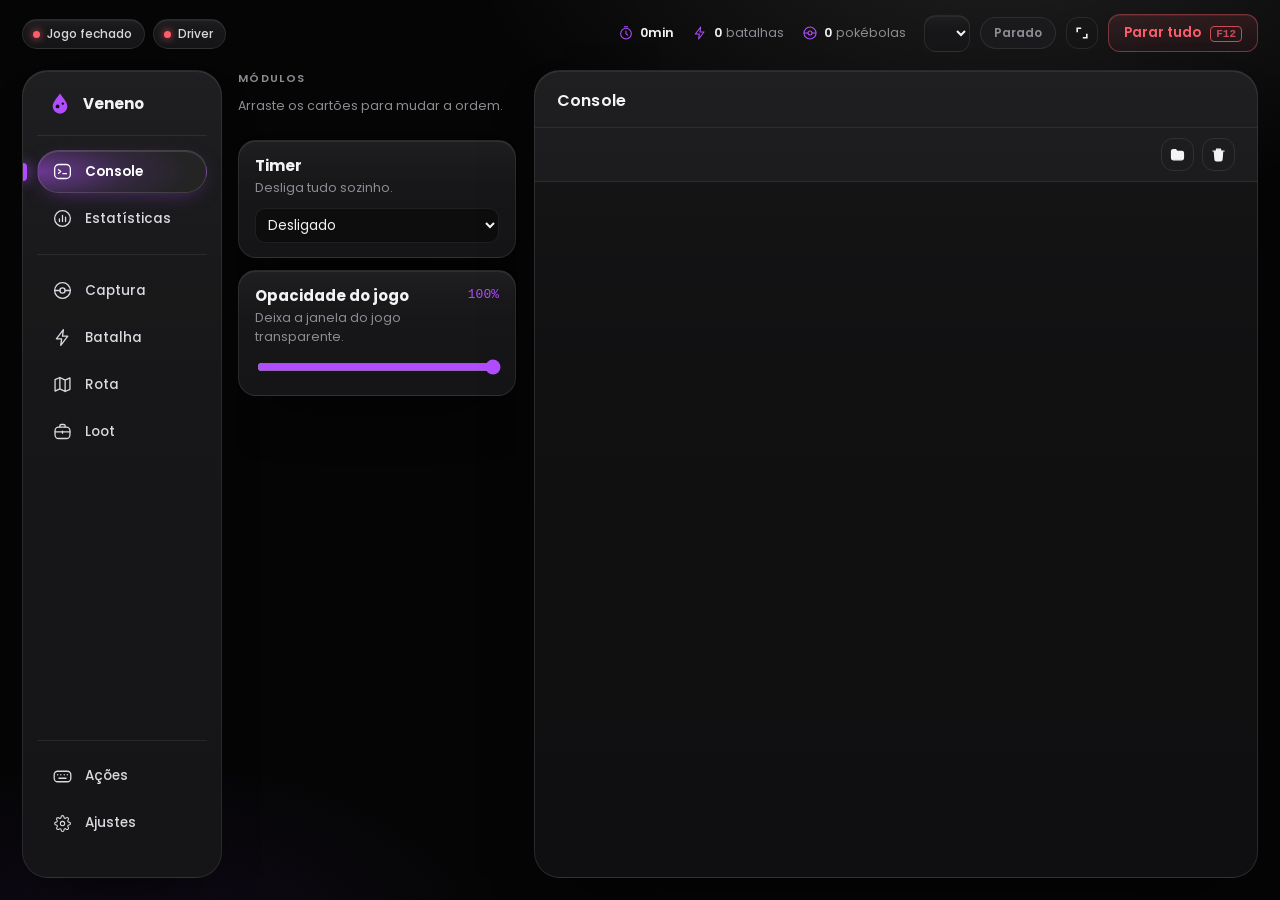
==== commit ed3d1707: "Painel: fonte Poppins, topo com status, módulos enxutos e mais acabamento - Fonte Poppins incluída n" ====
--- a/game-bot-dashboard/src/ui/index.html
+++ b/game-bot-dashboard/src/ui/index.html
@@ -16,10 +16,17 @@
       <div class="brand-text">
         <h1>Veneno <span>do Pokémon</span></h1>
         <div class="health">
-          <span id="h-game" class="hdot">Jogo</span>
+          <span id="h-game" class="hdot">Jogo fechado</span>
           <span id="h-driver" class="hdot">Driver</span>
-        </div>
-      </div>
+          <span id="h-timer" class="hdot timer" hidden></span>
+        </div>
+      </div>
+    </div>
+
+    <div class="session-sum full-only" id="session-sum" title="Resumo desta sessão">
+      <span><svg class="ico" viewBox="0 0 24 24" aria-hidden="true"><circle cx="12" cy="13" r="8"/><path d="M12 9v4l2.5 2M9.5 2.5h5"/></svg><b id="sum-time">0min</b></span>
+      <span><svg class="ico" viewBox="0 0 24 24" aria-hidden="true"><path d="M13 3L5 13.5h6L10 21l8-10.5h-6L13 3z"/></svg><b id="sum-kills">0</b><i class="lbl">batalhas</i></span>
+      <span><svg class="ico" viewBox="0 0 24 24" aria-hidden="true"><circle cx="12" cy="12" r="9"/><path d="M3 12h6M15 12h6"/><circle cx="12" cy="12" r="3"/></svg><b id="sum-balls">0</b><i class="lbl">pokébolas</i></span>
     </div>
 
     <div class="top-actions">
@@ -83,10 +90,10 @@
 
     <aside class="side">
       <h2 class="section-title">Módulos</h2>
-      <p class="desc module-order-hint">Use as setas para mudar a ordem de exibição.</p>
+      <p class="desc module-order-hint">Arraste os cartões para mudar a ordem.</p>
       <div id="modules"></div>
 
-      <section class="card timer-card">
+      <section class="card timer-card full-only">
         <div class="card-head">
           <div>
             <h3>Timer</h3>
@@ -127,8 +134,8 @@
         <div class="console-head">
           <div class="chips" id="log-filter" role="group" aria-label="Filtrar log"></div>
           <div class="row-gap">
-            <button id="open-logs" class="btn ghost small" title="Os logs ficam salvos por dia na pasta logs">Abrir pasta de logs</button>
-            <button id="clear-logs" class="btn ghost small">Limpar</button>
+            <button id="open-logs" class="btn ghost icon" title="Abrir a pasta de logs (salvos por dia)" aria-label="Abrir pasta de logs"><svg class="ico" viewBox="0 0 24 24" aria-hidden="true"><path d="M3.5 7.5A2.5 2.5 0 0 1 6 5h3.5l2 2.5H18a2.5 2.5 0 0 1 2.5 2.5v7A2.5 2.5 0 0 1 18 19.5H6A2.5 2.5 0 0 1 3.5 17z"/></svg></button>
+            <button id="clear-logs" class="btn ghost icon" title="Limpar o console" aria-label="Limpar o console"><svg class="ico" viewBox="0 0 24 24" aria-hidden="true"><path d="M4 7h16M10 11v6M14 11v6M6 7l1 12a2 2 0 0 0 2 2h6a2 2 0 0 0 2-2l1-12M9 7V4.5h6V7"/></svg></button>
           </div>
         </div>
         <div id="log" class="log mono" data-filter="all"></div>
@@ -137,11 +144,17 @@
       <!-- Captura -->
       <div class="tab-body" id="tab-capture">
         <div class="toolbar">
-          <p class="hint">Clique para selecionar os Pokémon. Em cada cartão, escolha uma tecla de captura; deixe o campo vazio para usar a tecla padrão. O sino 🔔 emite um alerta sonoro.</p>
+          <p class="hint">Clique para selecionar os Pokémon. O selo no canto do cartão é a tecla de captura: clique nele para trocar (vazio usa a tecla padrão). O sino 🔔 emite um alerta sonoro.</p>
           <div class="row-gap">
             <button class="btn" id="add-poke">+ Adicionar Pokémon</button>
             <button class="btn" data-test="capture">Testar detecção</button>
           </div>
+        </div>
+        <div class="grid-tools">
+          <label class="search"><svg class="ico" viewBox="0 0 24 24" aria-hidden="true"><circle cx="11" cy="11" r="6.5"/><path d="M16 16l4 4"/></svg><input id="capture-search" type="search" placeholder="Buscar Pokémon" aria-label="Buscar Pokémon"></label>
+          <button class="btn small ghost" id="capture-all">Marcar todos</button>
+          <button class="btn small ghost" id="capture-none">Desmarcar todos</button>
+          <span class="muted small-text" id="capture-count"></span>
         </div>
         <div id="capture-grid" class="thumb-grid"></div>
         <div class="fields">
@@ -334,12 +347,12 @@
       <!-- Estatísticas -->
       <div class="tab-body" id="tab-stats">
         <div class="kpis">
-          <div class="kpi"><span>Tempo ligado (sessão)</span><b id="k-time">0min</b></div>
-          <div class="kpi"><span>Batalhas (sessão)</span><b id="k-kills">0</b></div>
-          <div class="kpi"><span>Pokébolas (sessão)</span><b id="k-balls">0</b></div>
-          <div class="kpi"><span>Capturas (sessão)</span><b id="k-caught">0</b></div>
-          <div class="kpi"><span>Curas (sessão)</span><b id="k-heals">0</b></div>
-          <div class="kpi"><span>Pokébolas no total</span><b id="k-total">0</b></div>
+          <div class="kpi"><i class="kpi-ico"><svg class="ico" viewBox="0 0 24 24" aria-hidden="true"><circle cx="12" cy="13" r="8"/><path d="M12 9v4l2.5 2M9.5 2.5h5"/></svg></i><span>Tempo ligado (sessão)</span><b id="k-time">0min</b></div>
+          <div class="kpi"><i class="kpi-ico"><svg class="ico" viewBox="0 0 24 24" aria-hidden="true"><path d="M13 3L5 13.5h6L10 21l8-10.5h-6L13 3z"/></svg></i><span>Batalhas (sessão)</span><b id="k-kills">0</b></div>
+          <div class="kpi"><i class="kpi-ico"><svg class="ico" viewBox="0 0 24 24" aria-hidden="true"><circle cx="12" cy="12" r="9"/><path d="M3 12h6M15 12h6"/><circle cx="12" cy="12" r="3"/></svg></i><span>Pokébolas (sessão)</span><b id="k-balls">0</b></div>
+          <div class="kpi"><i class="kpi-ico"><svg class="ico" viewBox="0 0 24 24" aria-hidden="true"><path d="M5 12.5l4.5 4.5L19 7.5"/></svg></i><span>Capturas (sessão)</span><b id="k-caught">0</b></div>
+          <div class="kpi"><i class="kpi-ico"><svg class="ico" viewBox="0 0 24 24" aria-hidden="true"><path d="M12 20s-7.5-4.5-7.5-10A4.5 4.5 0 0 1 12 7a4.5 4.5 0 0 1 7.5 3c0 5.5-7.5 10-7.5 10z"/></svg></i><span>Curas (sessão)</span><b id="k-heals">0</b></div>
+          <div class="kpi"><i class="kpi-ico"><svg class="ico" viewBox="0 0 24 24" aria-hidden="true"><path d="M4 19.5h16M7 16V11M12 16V6M17 16v-3"/></svg></i><span>Pokébolas no total</span><b id="k-total">0</b></div>
         </div>
         <div class="stat-grid">
           <section>
@@ -370,6 +383,7 @@
 
       <!-- Ajustes -->
       <div class="tab-body" id="tab-settings">
+        <nav class="jump" id="settings-jump" aria-label="Ir para a seção"></nav>
         <h3 class="sub-title">Perfis</h3>
         <p class="hint">Um perfil guarda todas as configurações (Pokémon, rota e coordenadas). Use um perfil para cada área de caça.</p>
         <div class="row-gap wrap">
@@ -479,21 +493,18 @@
   <div id="chart-tip" class="chart-tip" hidden></div>
 
   <template id="module-tpl">
-    <section class="card module">
-      <div class="card-head">
-        <div>
-          <h3 class="m-name"></h3>
-          <p class="desc m-desc"></p>
-        </div>
-        <div class="module-actions">
-          <div class="module-order-controls">
-            <button class="btn ghost small m-order-up" type="button" aria-label="Mover módulo para cima" title="Mover para cima">↑</button>
-            <button class="btn ghost small m-order-down" type="button" aria-label="Mover módulo para baixo" title="Mover para baixo">↓</button>
-          </div>
-          <label class="switch"><input type="checkbox"><span></span></label>
-        </div>
-      </div>
-      <div class="m-status mono"><span class="dot"></span><span class="m-state">Parado</span><span class="m-text">Aguardando ativação</span><kbd class="m-key" hidden></kbd></div>
+    <section class="card module" draggable="true">
+      <span class="m-ico"></span>
+      <div class="m-main">
+        <div class="m-top"><h3 class="m-name"></h3><kbd class="m-key" hidden></kbd></div>
+        <div class="m-status mono"><span class="dot"></span><span class="m-state">Parado</span><span class="m-text">Aguardando ativação</span></div>
+        <p class="desc m-desc"></p>
+      </div>
+      <div class="module-order-controls">
+        <button class="btn ghost small m-order-up" type="button" aria-label="Mover módulo para cima" title="Mover para cima">↑</button>
+        <button class="btn ghost small m-order-down" type="button" aria-label="Mover módulo para baixo" title="Mover para baixo">↓</button>
+      </div>
+      <label class="switch"><input type="checkbox"><span></span></label>
     </section>
   </template>
 
--- a/game-bot-dashboard/src/ui/style.css
+++ b/game-bot-dashboard/src/ui/style.css
@@ -1,3 +1,8 @@
+@font-face { font-family: "Poppins"; font-weight: 400; font-style: normal; font-display: swap; src: url("fonts/Poppins-Regular.ttf") format("truetype"); }
+@font-face { font-family: "Poppins"; font-weight: 500; font-style: normal; font-display: swap; src: url("fonts/Poppins-Medium.ttf") format("truetype"); }
+@font-face { font-family: "Poppins"; font-weight: 600; font-style: normal; font-display: swap; src: url("fonts/Poppins-SemiBold.ttf") format("truetype"); }
+@font-face { font-family: "Poppins"; font-weight: 700; font-style: normal; font-display: swap; src: url("fonts/Poppins-Bold.ttf") format("truetype"); }
+
 :root {
   --bg: #050506;
   --surface: #121214;
@@ -31,7 +36,7 @@
     radial-gradient(40% 30% at 10% 105%, rgba(177, 77, 255, .07), transparent 70%),
     var(--bg);
   color: var(--text);
-  font: 14px/1.45 var(--font);
+  font: 13.5px/1.5 var(--font);
   display: flex;
   flex-direction: column;
   overflow: hidden;
@@ -56,9 +61,21 @@
 .logo { width: 34px; height: 34px; flex: none; }
 .brand h1 { margin: 0; font-size: 17px; letter-spacing: .02em; font-weight: 700; white-space: nowrap; }
 .brand h1 span { color: var(--accent); font-weight: 600; }
-.health { display: flex; gap: 12px; margin-top: 2px; }
-.hdot { font-size: 11px; color: var(--muted); display: inline-flex; align-items: center; gap: 5px; cursor: help; }
-.hdot::before { content: ""; width: 7px; height: 7px; border-radius: 50%; background: var(--danger); }
+.health { display: flex; gap: 8px; margin-top: 2px; flex-wrap: wrap; }
+.hdot {
+  font-size: 12px; font-weight: 500; color: #d6d6db; display: inline-flex; align-items: center; gap: 7px; cursor: help;
+  padding: 5px 12px 5px 10px; border-radius: 999px; border: 1px solid var(--glass-edge);
+  background: var(--glass), var(--surface); box-shadow: inset 0 1px 0 rgba(255, 255, 255, .05);
+}
+.hdot::before { content: ""; width: 7px; height: 7px; border-radius: 50%; background: var(--danger); box-shadow: 0 0 8px var(--danger); }
+.hdot.ok::before { box-shadow: 0 0 8px var(--on); }
+.hdot.warn::before { box-shadow: 0 0 8px var(--warn); }
+.hdot.timer::before { background: var(--accent); box-shadow: 0 0 8px var(--accent); }
+.session-sum { display: flex; gap: 18px; align-items: center; color: var(--muted); font-size: 12.5px; margin-left: auto; margin-right: 6px; }
+.session-sum span { display: inline-flex; align-items: center; gap: 6px; white-space: nowrap; }
+.session-sum b { color: var(--text); font-weight: 600; }
+.session-sum .lbl { font-style: normal; margin-left: -2px; }
+.session-sum .ico { color: var(--accent); }
 .hdot.ok::before { background: var(--on); }
 .hdot.warn::before { background: var(--warn); }
 .top-actions { display: flex; align-items: center; gap: 10px; }
@@ -121,7 +138,7 @@
 .section-title { margin: 0 0 -2px; font-size: 11px; text-transform: uppercase; letter-spacing: .12em; color: var(--muted); font-weight: 600; }
 .sub-title { margin: 22px 0 8px; font-size: 13px; font-weight: 700; }
 .tab-body > .sub-title:first-child { margin-top: 0; }
-#modules { display: flex; flex-direction: column; gap: 12px; }
+#modules { display: flex; flex-direction: column; gap: 8px; }
 .module-order-hint { margin: -8px 0 0; font-size: 11px; }
 
 .card {
@@ -137,18 +154,46 @@
 .card h3 { margin: 0 0 2px; font-size: 15px; }
 .desc { margin: 0; color: var(--muted); font-size: 12.5px; }
 
-.module.running { border-color: rgba(143, 224, 90, .45); box-shadow: 0 0 0 1px rgba(143, 224, 90, .12), 0 6px 24px -12px rgba(143, 224, 90, .5); }
+.module {
+  display: grid; grid-template-columns: 36px 1fr auto; align-items: center; gap: 12px;
+  padding: 9px 14px; position: relative; cursor: grab;
+}
+.module.dragging { opacity: .45; cursor: grabbing; }
+.m-ico {
+  width: 36px; height: 36px; border-radius: 12px; display: grid; place-items: center; color: #cfcfd6;
+  background: rgba(255, 255, 255, .04); border: 1px solid var(--line); transition: color .2s, background .2s, box-shadow .2s;
+}
+.m-ico .ico { width: 19px; height: 19px; }
+.m-main { min-width: 0; }
+.m-top { display: flex; align-items: center; gap: 8px; }
+.module h3 { margin: 0; font-size: 14px; font-weight: 600; }
+.module .m-desc { display: none; }
+.module .module-order-controls {
+  position: absolute; right: 66px; top: 50%; transform: translateY(-50%); opacity: 0; pointer-events: none; transition: opacity .15s;
+  background: rgba(18, 18, 20, .92); border-radius: 8px; padding: 2px;
+}
+.module:hover .module-order-controls, .module:focus-within .module-order-controls { pointer-events: auto; }
+.module:hover .module-order-controls, .module:focus-within .module-order-controls { opacity: 1; }
 .m-status {
-  margin-top: 12px; padding-top: 10px; border-top: 1px dashed var(--line);
-  display: flex; align-items: center; gap: 8px;
-  font-size: 12px; color: var(--muted); white-space: nowrap; overflow: hidden;
+  margin-top: 1px; display: flex; align-items: center; gap: 6px;
+  font-size: 11.5px; color: var(--muted); white-space: nowrap; overflow: hidden;
 }
 .m-state { flex: none; font-weight: 700; }
 .m-text { min-width: 0; flex: 1; overflow: hidden; text-overflow: ellipsis; color: var(--muted); }
 .running .m-state { color: var(--on); }
-.dot { width: 7px; height: 7px; border-radius: 50%; background: #4a4458; flex: none; }
+.dot { width: 6px; height: 6px; border-radius: 50%; background: #4a4a52; flex: none; }
 .running .dot { background: var(--on); box-shadow: 0 0 0 3px var(--on-soft); animation: pulse 1.6s infinite; }
 .running .m-status { color: var(--text); }
+.module.running {
+  border-color: rgba(177, 77, 255, .55);
+  background: radial-gradient(120% 120% at 0% 0%, rgba(177, 77, 255, .2), transparent 60%), var(--glass), var(--surface);
+  animation: glow 3.2s ease-in-out infinite;
+}
+.module.running .m-ico { color: #fff; background: linear-gradient(180deg, rgba(177, 77, 255, .55), rgba(177, 77, 255, .2)); border-color: rgba(255, 255, 255, .15); box-shadow: 0 0 16px -2px var(--accent-glow); }
+@keyframes glow {
+  0%, 100% { box-shadow: var(--glass-shadow), 0 0 0 1px rgba(177, 77, 255, .1), 0 8px 26px -14px var(--accent-glow); }
+  50% { box-shadow: var(--glass-shadow), 0 0 0 1px rgba(177, 77, 255, .25), 0 10px 34px -10px var(--accent-glow); }
+}
 @keyframes pulse { 50% { box-shadow: 0 0 0 6px transparent; } }
 
 /* switch */
@@ -159,7 +204,7 @@
   content: ""; position: absolute; width: 18px; height: 18px; left: 3px; top: 3px;
   background: #fff; border-radius: 50%; transition: transform .2s;
 }
-.switch input:checked + span { background: var(--on); }
+.switch input:checked + span { background: linear-gradient(180deg, #c06bff, #9a33f0); box-shadow: 0 0 14px -2px var(--accent-glow); }
 .switch input:checked + span::before { transform: translateX(20px); }
 .switch input:focus-visible + span { outline: 2px solid var(--accent); outline-offset: 2px; }
 .option-switches { display: flex; flex-wrap: wrap; gap: 10px 22px; margin: 2px 0 18px; }
@@ -249,10 +294,18 @@
 .thumb:hover { border-color: var(--line-strong); }
 .thumb img { height: 48px; max-width: 100%; object-fit: contain; image-rendering: pixelated; display: block; margin: 0 auto 6px; }
 .thumb .n { font-size: 12px; color: var(--muted); display: block; overflow: hidden; text-overflow: ellipsis; white-space: nowrap; }
-.thumb-key-label { display: flex; flex-direction: column; gap: 6px; margin: 8px 20px 0 0; color: var(--muted); font-size: 12px; font-weight: 600; text-align: left; }
-.thumb-key { width: 100%; min-width: 0; padding: 8px 10px; color: var(--text); background: var(--field); border: 1px solid var(--line); border-radius: 10px; font: inherit; font-size: 12px; font-weight: 400; }
-.thumb-key:focus { outline: none; border-color: var(--accent); }
-.thumb.on { border-color: rgba(177, 77, 255, .7); background: linear-gradient(180deg, rgba(177, 77, 255, .2), rgba(177, 77, 255, .06)); box-shadow: 0 8px 24px -14px var(--accent-glow); }
+.thumb-key-label { position: absolute; bottom: 6px; left: 6px; margin: 0; }
+.thumb-key {
+  width: 30px; height: 22px; padding: 0; text-align: center; color: var(--muted); cursor: text;
+  background: rgba(0, 0, 0, .45); border: 1px solid var(--line); border-radius: 7px;
+  font: 600 11px var(--mono); text-transform: uppercase;
+}
+.thumb-key::placeholder { color: #6d6d74; }
+.thumb-key.custom { color: #fff; border-color: rgba(177, 77, 255, .6); background: rgba(177, 77, 255, .22); }
+.thumb-key:focus { outline: none; border-color: var(--accent); width: 44px; color: #fff; }
+.thumb { padding-bottom: 32px; }
+.thumb img { height: 56px; }
+.thumb.on { border-color: rgba(177, 77, 255, .45); background: linear-gradient(180deg, rgba(177, 77, 255, .12), rgba(177, 77, 255, .03)); box-shadow: inset 0 1px 0 rgba(255, 255, 255, .06); }
 .thumb.on .n { color: var(--text); }
 .thumb.on::after {
   content: "✓"; position: absolute; top: 5px; right: 7px; font-size: 11px; font-weight: 700;
@@ -306,7 +359,11 @@
   .loot-grid { grid-template-columns: repeat(3, 64px); grid-template-rows: repeat(3, 52px); }
 }
 
-.kpis { display: grid; grid-template-columns: repeat(auto-fit, minmax(100px, 1fr)); gap: 10px; margin-bottom: 20px; }
+.kpis { display: grid; grid-template-columns: repeat(3, minmax(0, 1fr)); gap: 10px; margin-bottom: 20px; }
+.kpi { display: grid; grid-template-columns: 34px 1fr; grid-template-rows: auto auto; column-gap: 10px; align-items: center; }
+.kpi-ico { grid-row: 1 / 3; width: 34px; height: 34px; border-radius: 11px; display: grid; place-items: center; color: var(--accent); background: var(--accent-soft); border: 1px solid rgba(177, 77, 255, .25); }
+.kpi-ico .ico { width: 18px; height: 18px; }
+.kpi b { white-space: nowrap; }
 .kpi { background: var(--glass), var(--surface-2); border: 1px solid var(--glass-edge); border-radius: 16px; padding: 12px 14px; box-shadow: inset 0 1px 0 rgba(255, 255, 255, .05); }
 .kpi span { display: block; font-size: 11.5px; color: var(--muted); }
 .kpi b { font-size: 22px; font-variant-numeric: tabular-nums; }
@@ -372,11 +429,16 @@
 
 .toast {
   position: fixed; bottom: 20px; left: 50%; transform: translateX(-50%) translateY(20px);
-  background: var(--surface-2); border: 1px solid var(--glass-edge); padding: 10px 18px; border-radius: 999px;
+  display: flex; align-items: center; gap: 10px;
+  background: var(--glass), rgba(26, 26, 29, .92); backdrop-filter: blur(10px);
+  border: 1px solid var(--glass-edge); padding: 10px 18px 10px 12px; border-radius: 999px;
+  box-shadow: var(--glass-shadow);
   opacity: 0; transition: .2s; pointer-events: none; font-weight: 600; z-index: 30; max-width: 90vw;
 }
 .toast.show { opacity: 1; transform: translateX(-50%); }
+.toast .ico { width: 20px; height: 20px; padding: 3px; border-radius: 50%; color: #0b0b0c; background: var(--on); box-sizing: border-box; flex: none; stroke-width: 2.4; }
 .toast.error { border-color: rgba(255, 93, 108, .5); color: var(--danger); }
+.toast.error .ico { background: none; color: var(--danger); padding: 0; stroke-width: 1.8; }
 
 /* ---------- extras: aviso de versão, timer, sino, gráficos ---------- */
 .update-banner {
@@ -389,7 +451,7 @@
   flex: 1; min-width: 0; background: var(--field); border: 1px solid var(--line); border-radius: 10px; padding: 6px 8px;
 }
 #timer-left { color: var(--accent); font-size: 13px; white-space: nowrap; }
-.m-key { margin-left: auto; flex: none; color: var(--muted); }
+.m-key { margin-left: 0; flex: none; color: var(--muted); font-size: 10px; }
 
 .thumb .bell {
   position: absolute; bottom: 4px; right: 5px; width: 20px; height: 20px; border-radius: 50%;
@@ -406,9 +468,13 @@
 .chart .grid line { stroke: var(--line); stroke-width: 1; }
 .chart .grid text, .chart .axis text { fill: var(--muted); font-size: 10px; font-family: var(--font); }
 .chart .bar { fill: var(--accent); }
-.chart .bar.today { fill: #d39bff; }
+.chart .bar.today { filter: brightness(1.3); }
+.chart .g-top { stop-color: #cf8bff; }
+.chart .g-bottom { stop-color: #7d2ae0; }
+#chart-time .g-top { stop-color: #7fe3ff; }
+#chart-time .g-bottom { stop-color: #1f8fd6; }
 .chart .hit { fill: transparent; cursor: default; }
-.chart .hit:hover + .bar, .chart .hit.hover + .bar { fill: #d39bff; }
+.chart .hit:hover + .bar, .chart .hit.hover + .bar { filter: brightness(1.35); }
 .chart-tip {
   position: fixed; z-index: 40; pointer-events: none; background: var(--surface-2); border: 1px solid var(--line);
   border-radius: 8px; padding: 6px 10px; font-size: 12px; box-shadow: 0 8px 24px -8px rgba(0, 0, 0, .6);
@@ -420,6 +486,39 @@
 .fields label.check input { width: 16px; height: 16px; accent-color: var(--accent); padding: 0; }
 .fields label.check small { color: var(--muted); font-weight: 400; flex-basis: 100%; margin-left: 26px; margin-top: -4px; }
 .version { font-size: 11.5px; margin-top: 18px; }
+
+/* ---------- ícones, Console, Captura, Ajustes, animações ---------- */
+.ico { width: 16px; height: 16px; flex: none; fill: none; stroke: currentColor; stroke-width: 1.6; stroke-linecap: round; stroke-linejoin: round; vertical-align: -3px; }
+.btn .ico { margin-right: 7px; }
+.btn.icon .ico { margin: 0; width: 17px; height: 17px; }
+.btn.small .ico { width: 14px; height: 14px; margin-right: 5px; vertical-align: -2px; }
+.console-head { flex-wrap: nowrap; }
+.console-head .chips { flex-wrap: nowrap; overflow-x: auto; min-width: 0; flex: 1; scrollbar-width: none; mask-image: linear-gradient(90deg, #000 92%, transparent); }
+.console-head .chips::-webkit-scrollbar { display: none; }
+.chip { white-space: nowrap; flex: none; }
+.grid-tools { display: flex; align-items: center; gap: 8px; flex-wrap: wrap; margin-bottom: 12px; }
+.search {
+  display: flex; align-items: center; gap: 8px; flex: 1; min-width: 180px; max-width: 280px; color: var(--muted);
+  background: var(--field); border: 1px solid var(--line); border-radius: 999px; padding: 6px 14px;
+}
+.search input { flex: 1; min-width: 0; background: none; border: 0; outline: none; color: var(--text); user-select: text; }
+.search:focus-within { border-color: var(--accent); box-shadow: 0 0 0 3px var(--accent-soft); }
+.small-text { font-size: 12px; margin-left: auto; }
+.jump {
+  position: sticky; top: -18px; z-index: 2; display: flex; gap: 6px; overflow-x: auto; scrollbar-width: none;
+  margin: -18px -22px 16px; padding: 12px 22px; background: rgba(18, 18, 20, .88); backdrop-filter: blur(10px);
+  border-bottom: 1px solid var(--line);
+}
+.jump::-webkit-scrollbar { display: none; }
+#tab-settings > .sub-title { scroll-margin-top: 64px; }
+.tab-body.active { animation: tab-in .22s ease-out; }
+#tab-console.active { animation: tab-in .22s ease-out; }
+@keyframes tab-in { from { opacity: 0; transform: translateY(6px); } to { opacity: 1; transform: none; } }
+.btn, .tab, .chip, .thumb, .card { transition: background .18s, border-color .18s, box-shadow .18s, color .18s, transform .05s; }
+.btn:hover { box-shadow: inset 0 1px 0 rgba(255, 255, 255, .08), 0 0 18px -8px rgba(177, 77, 255, .5); }
+.btn.danger:hover { box-shadow: 0 0 18px -6px rgba(255, 93, 108, .5); }
+.thumb:not(.on):hover, .card:not(.running):hover { border-color: var(--line-strong); }
+@media (prefers-reduced-motion: reduce) { *, *::before { animation: none !important; transition: none !important; } }
 
 /* ---------- menu recolhido (só ícones, como na barra fina da referência) ---------- */
 @media (max-width: 1199px) {
@@ -428,6 +527,9 @@
   .nav-head { padding: 2px 0 18px; justify-content: center; }
   .nav-group { width: 100%; align-items: center; }
   .nav .nav-label { display: none; }
+  .session-sum { gap: 12px; }
+  .session-sum .lbl { display: none; }
+  .health { flex-wrap: nowrap; }
   .tab { width: 46px; height: 46px; padding: 0; justify-content: center; }
   .tab.active::before { left: -11px; }
   .nav-badge { position: absolute; top: 3px; right: 1px; min-width: 16px; padding: 0 4px; font-size: 9.5px; line-height: 14px; background: var(--accent); border-color: transparent; }
@@ -440,6 +542,9 @@
 @media (max-width: 760px) {
   body { overflow: auto; }
   .layout { grid-template-columns: 1fr; padding: 14px 16px; }
+  .kpis { grid-template-columns: repeat(2, minmax(0, 1fr)); }
+  .session-sum { display: none; }
+  .health { flex-wrap: wrap; }
   .nav { flex-direction: row; padding: 8px; overflow-x: auto; }
   .nav-head { display: none; }
   .nav-group { flex-direction: row; border-top: 0; padding: 0; margin: 0 !important; }
@@ -457,13 +562,19 @@
 /* ---------- modo compacto ---------- */
 body.compact .full-only, body.compact .section-title, body.compact .brand-text h1 { display: none !important; }
 body.compact .layout { grid-template-columns: 1fr; padding: 10px; }
+body.compact { background: radial-gradient(90% 60% at 50% -10%, rgba(177, 77, 255, .14), transparent 70%), var(--bg); }
+body.compact .session-sum, body.compact .module-order-controls, body.compact .hdot.timer:empty { display: none !important; }
+body.compact .module { grid-template-columns: 30px 1fr auto; padding: 8px 10px; gap: 10px; border-radius: 14px; background: rgba(255, 255, 255, .035); backdrop-filter: blur(8px); }
+body.compact .m-ico { width: 30px; height: 30px; border-radius: 10px; }
+body.compact .m-ico .ico { width: 16px; height: 16px; }
+body.compact .hdot { padding: 3px 9px 3px 8px; font-size: 11px; }
 body.compact .topbar { padding: 8px 10px; flex-wrap: wrap; gap: 8px; }
 body.compact .logo { width: 24px; height: 24px; }
 body.compact .top-actions { gap: 6px; }
 body.compact .btn.danger { padding: 6px 10px; }
 body.compact .card { padding: 10px 12px; }
 body.compact .desc { display: none; }
-body.compact .m-status { margin-top: 6px; padding-top: 6px; }
+body.compact .m-status { margin-top: 0; padding-top: 0; }
 body.compact #modules { gap: 8px; }
 body.compact .pick-banner { flex-wrap: wrap; padding: 8px 10px; gap: 8px; }
 .switch-list { display: flex; flex-direction: column; gap: 6px; margin: 12px 0 18px; max-width: 760px; }
